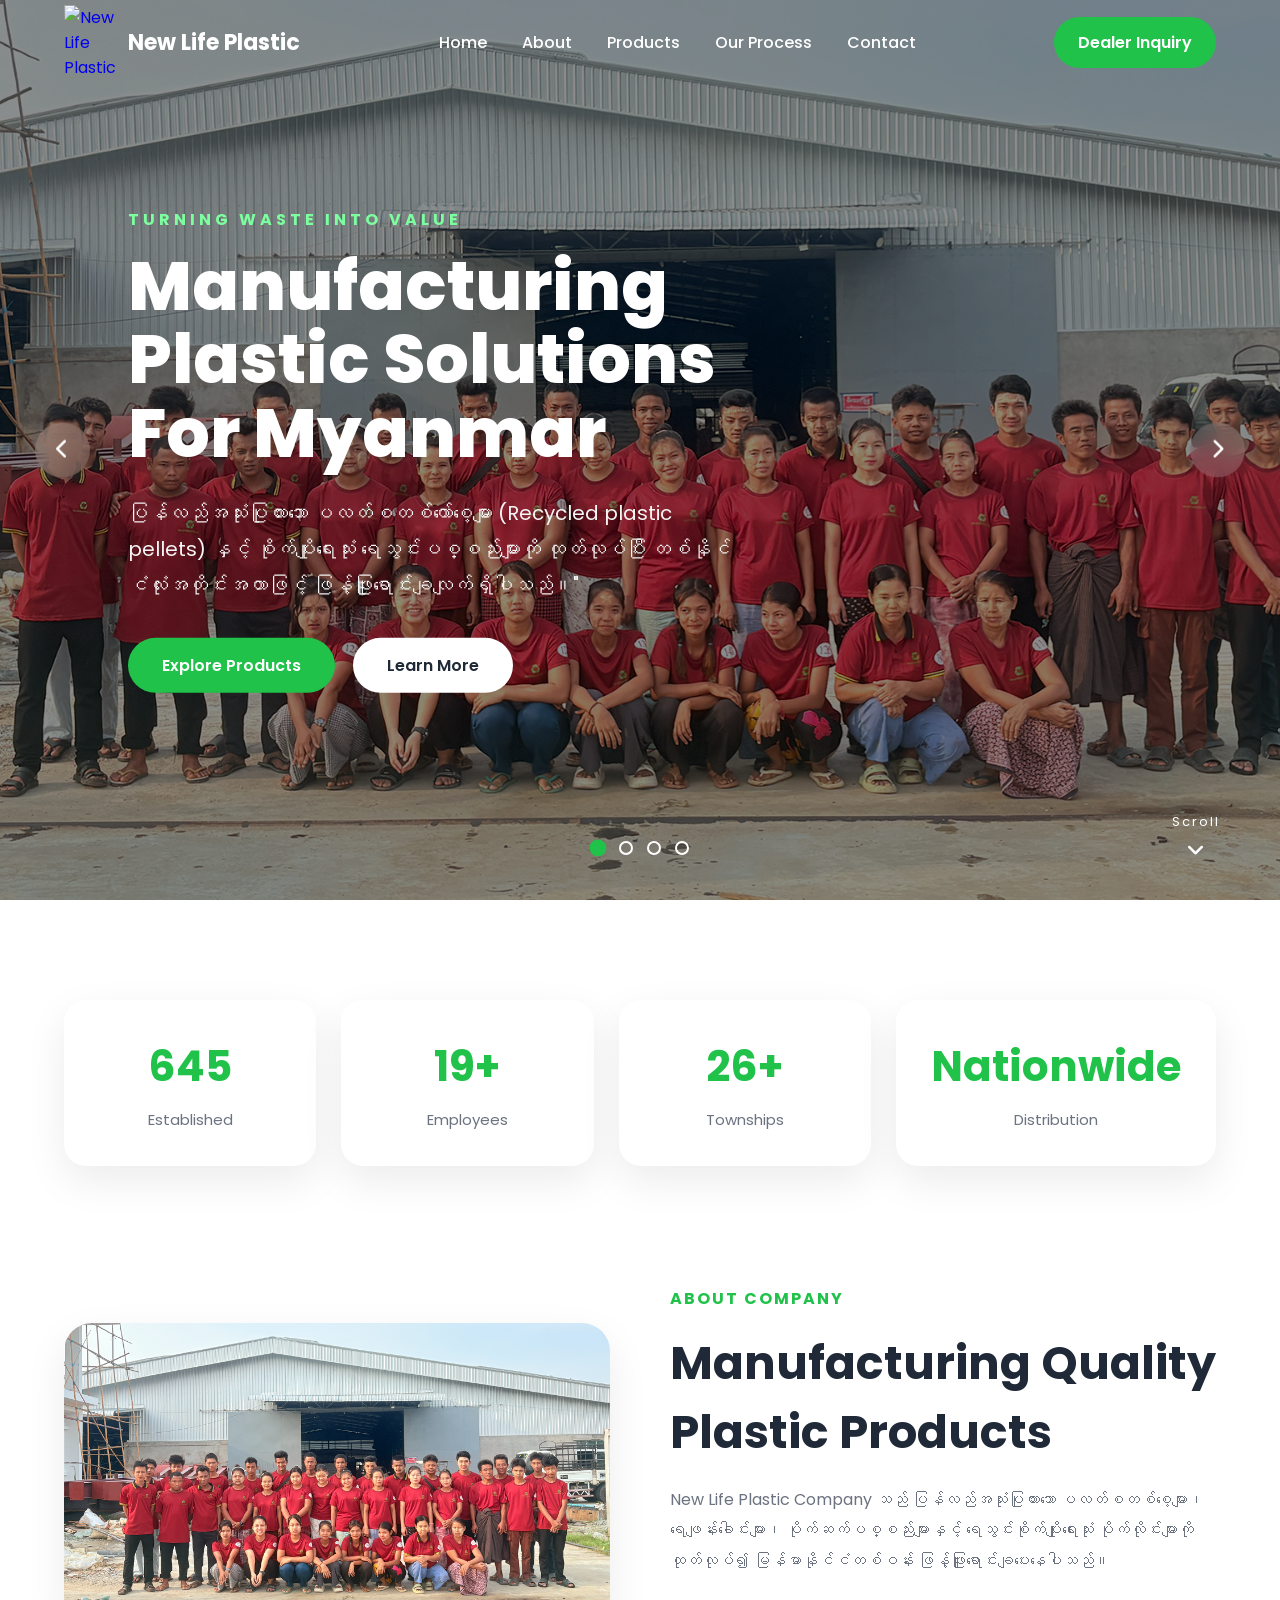
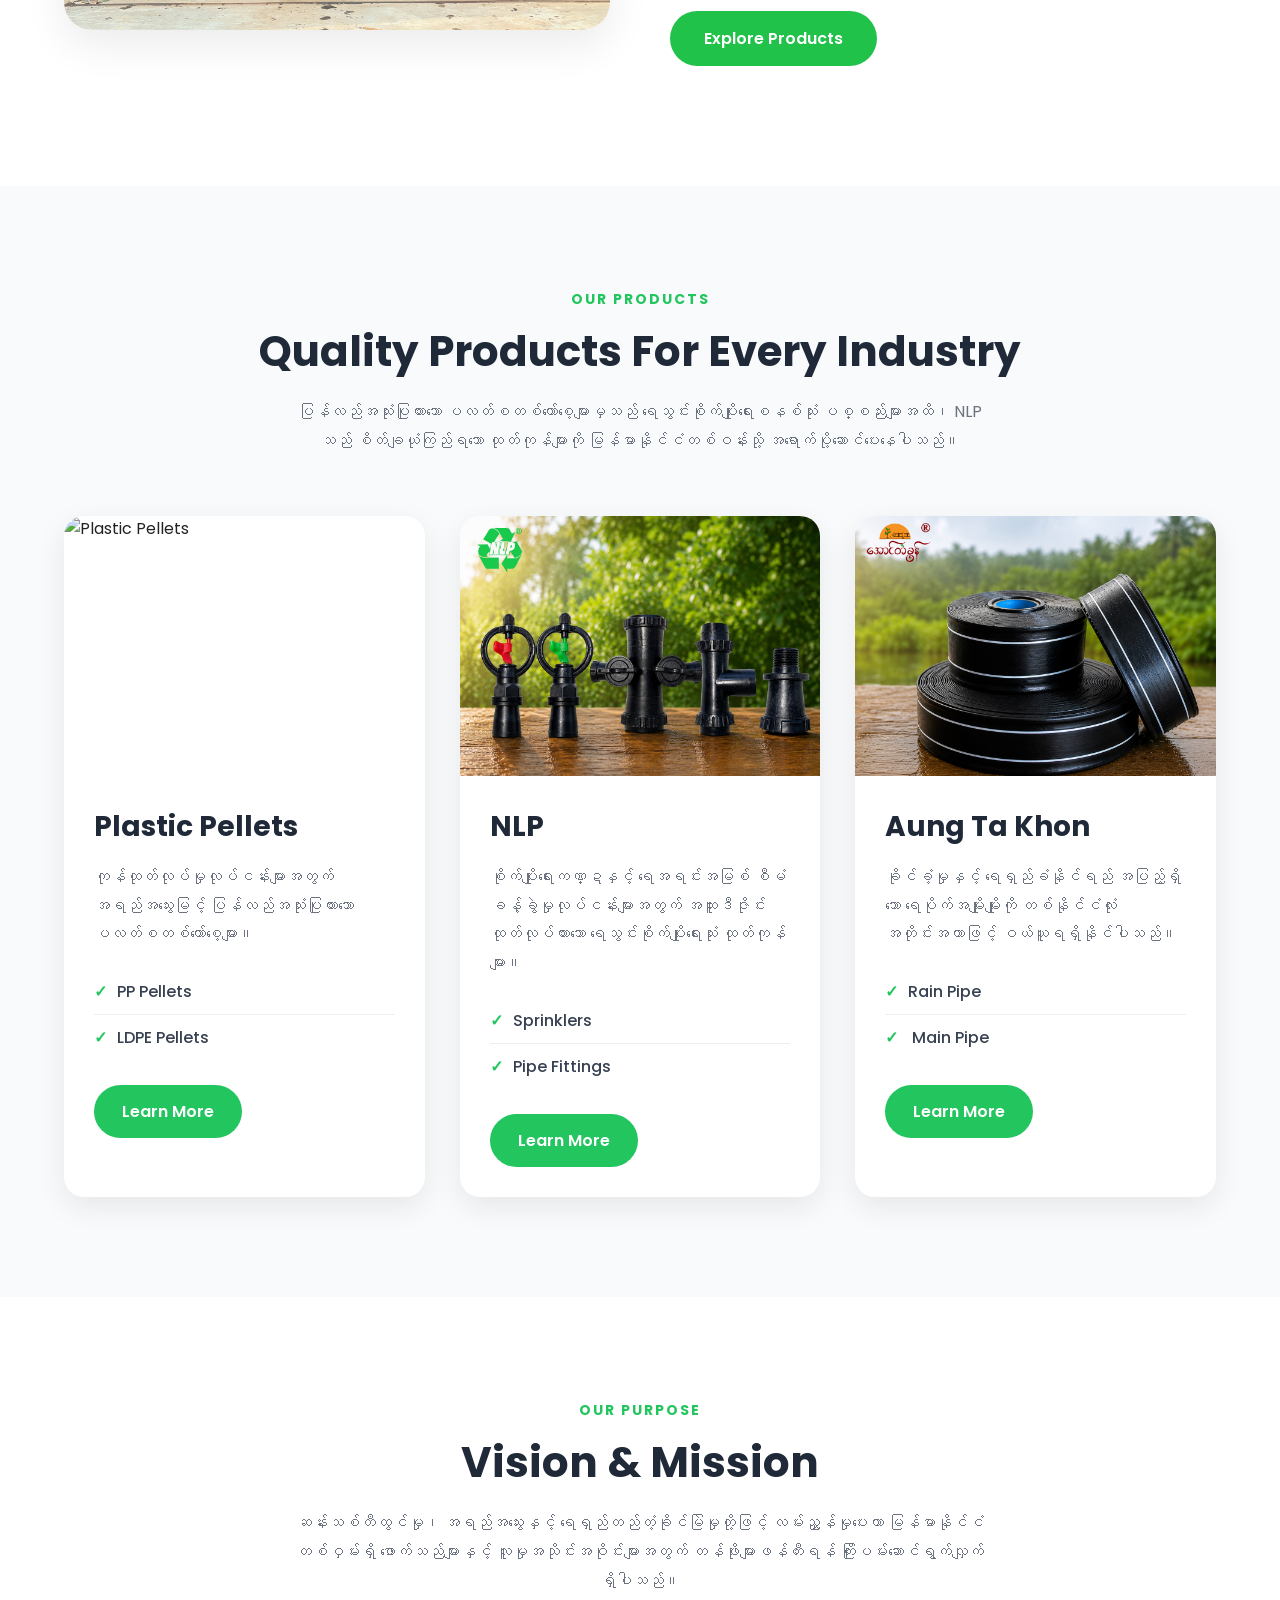
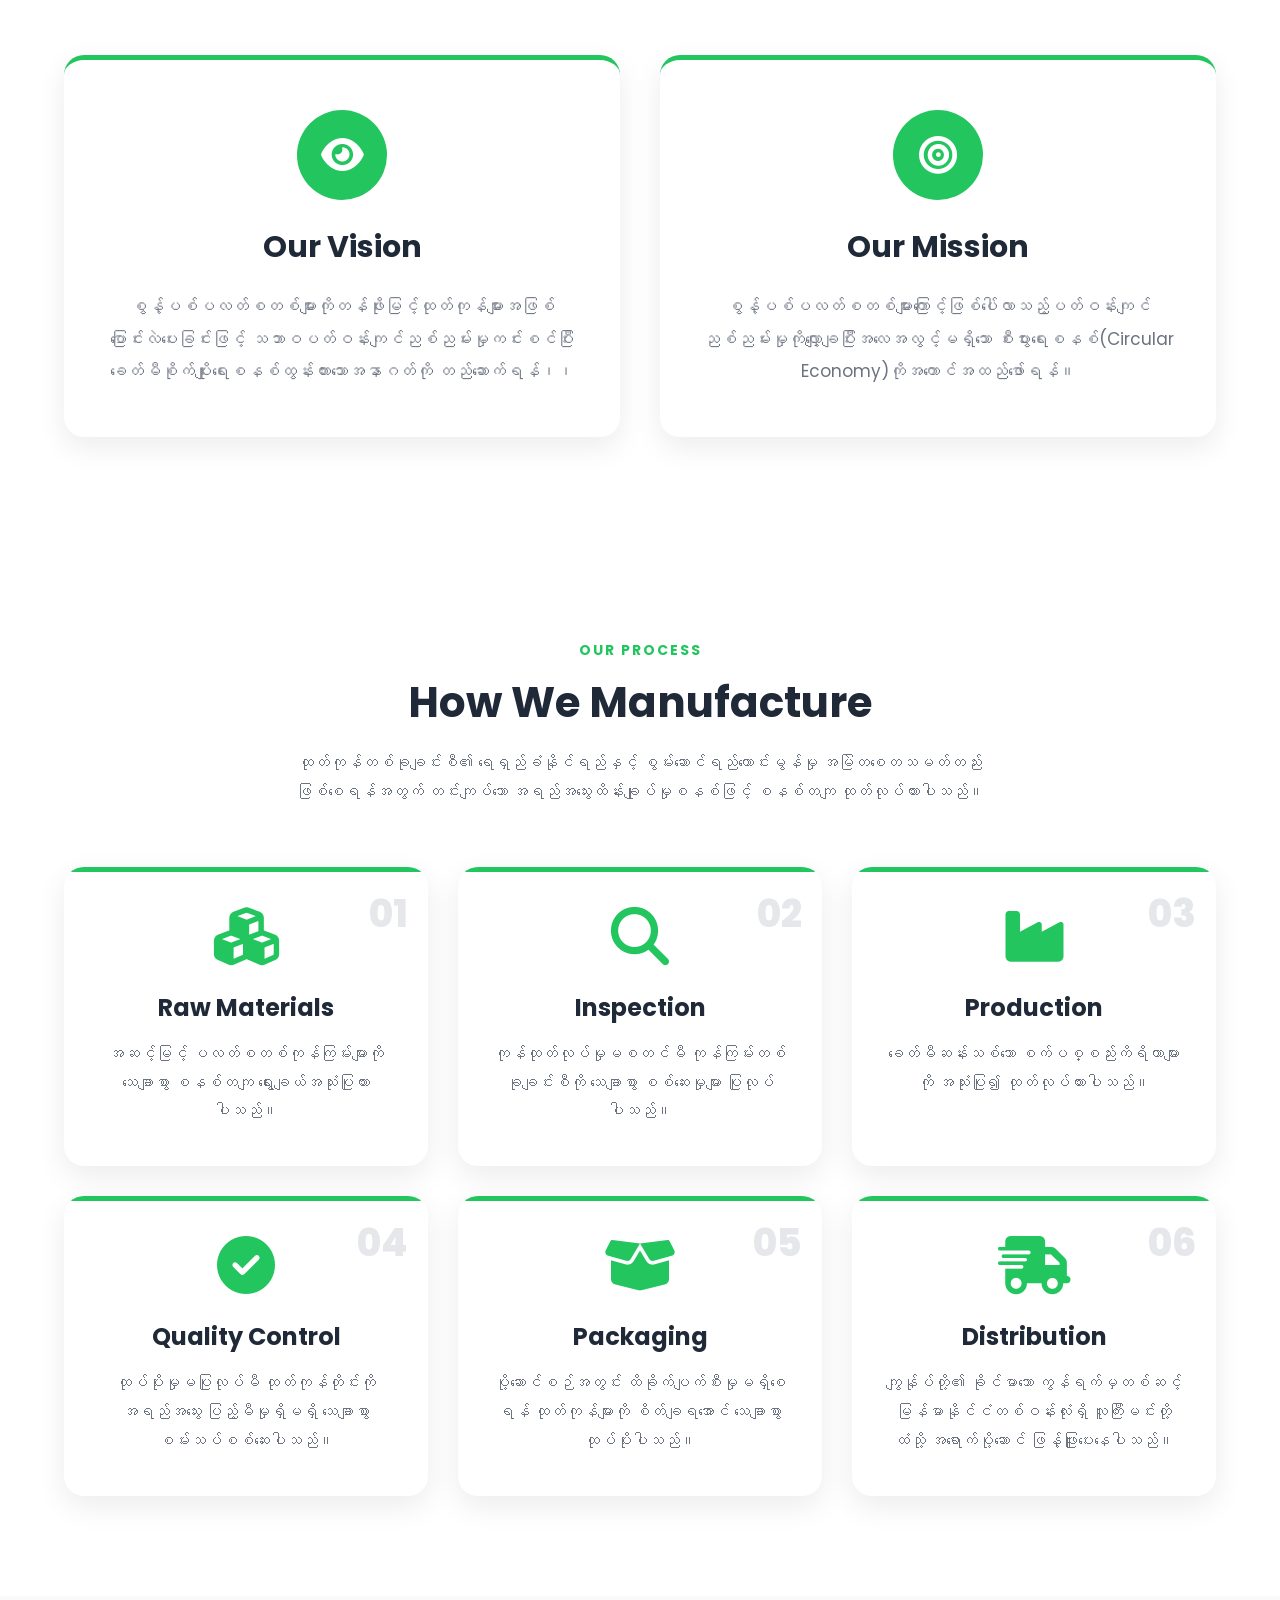
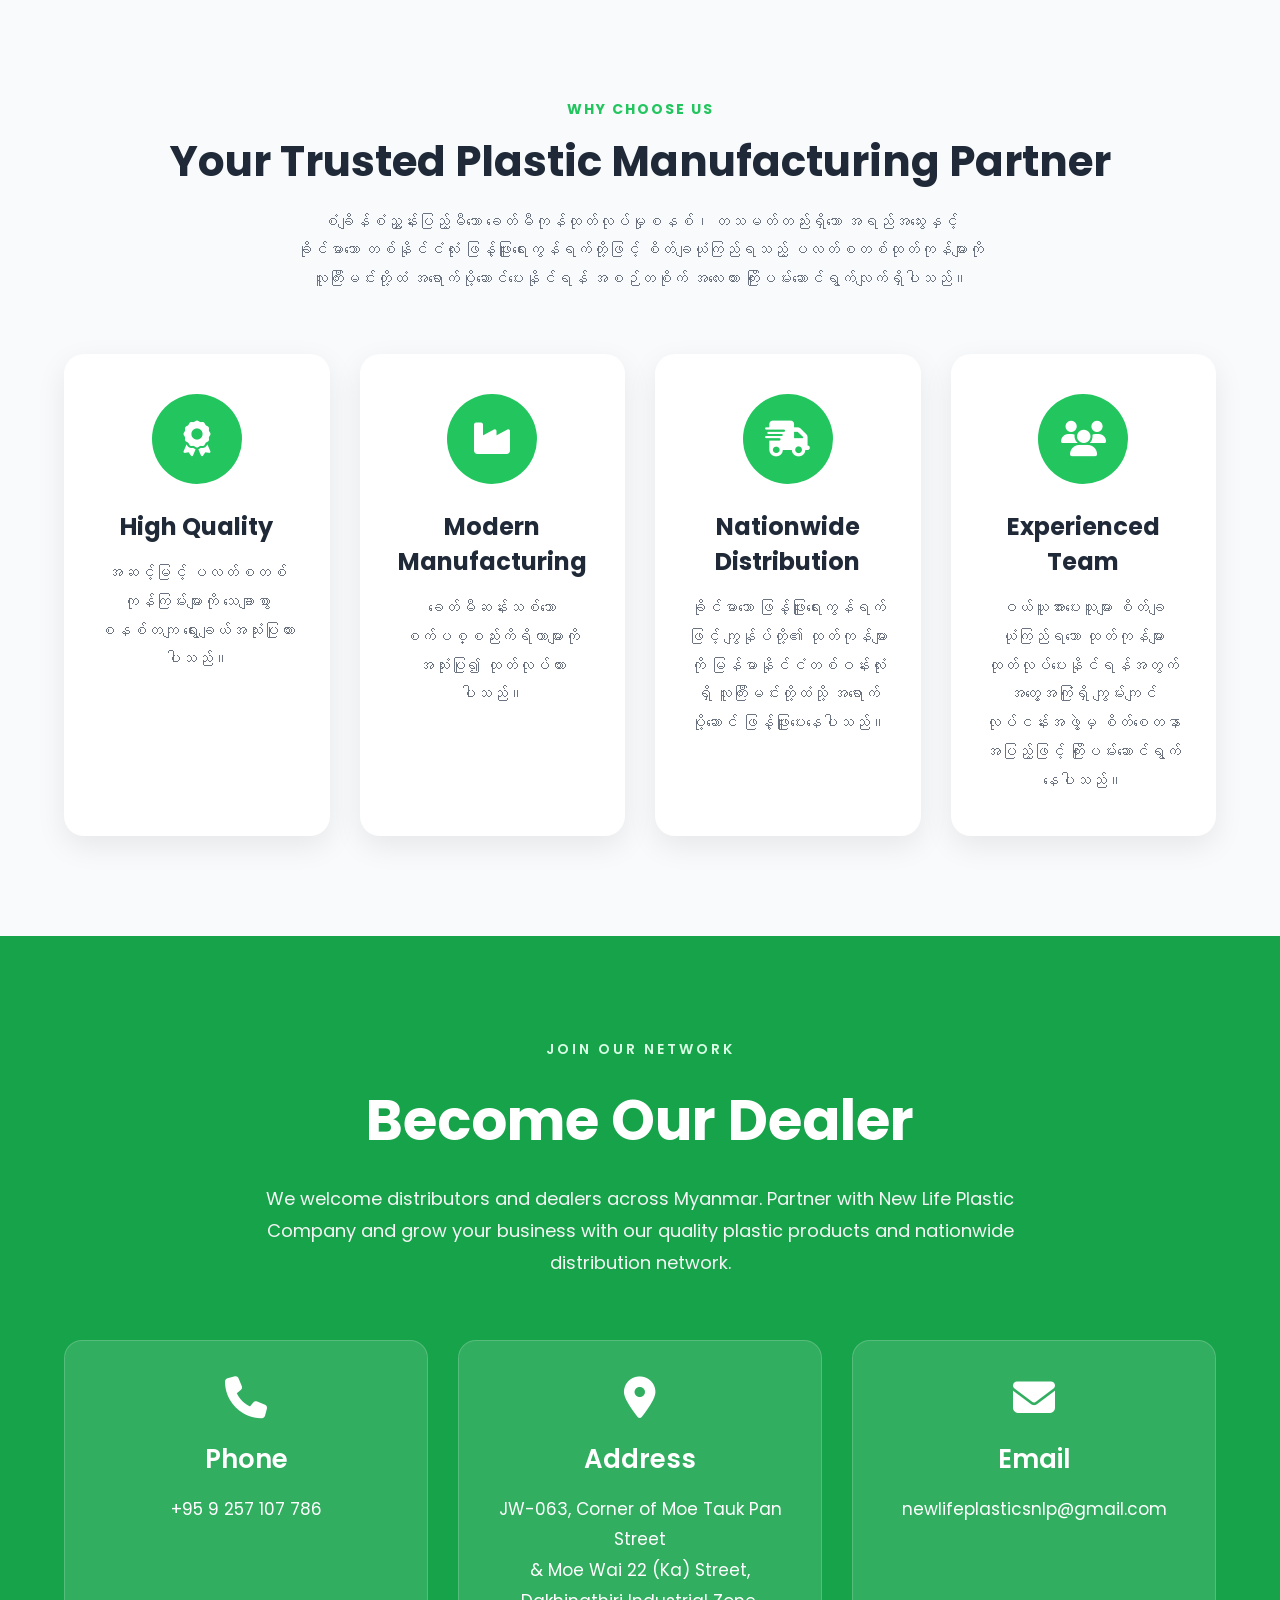
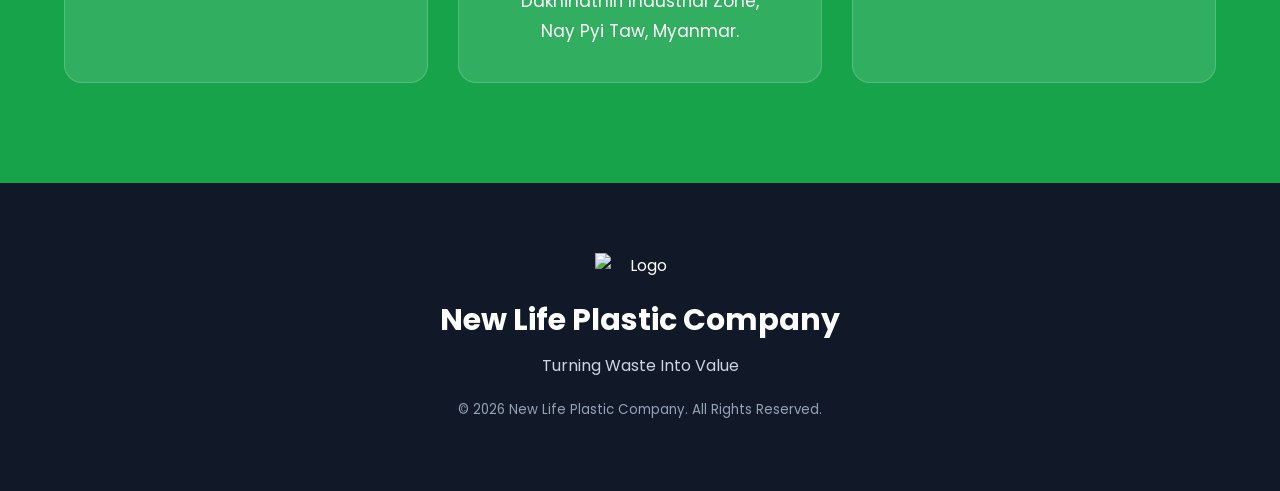
==== index.html @ 442e3b56 "Replace 'Company-Stats' link with 'Our Process'" ====
<!DOCTYPE html>
<html lang="en">
<head>

<meta charset="UTF-8">
<meta http-equiv="X-UA-Compatible" content="IE=edge">
<meta name="viewport" content="width=device-width, initial-scale=1.0">

<title>New Life Plastic Company</title>

<meta name="description"
content="New Life Plastic Company manufactures recycled plastic pellets, sprinklers, pipe fittings and irrigation pipes in Myanmar.">

<meta name="keywords"
content="Plastic Pellets, PP, LDPE, Myanmar Plastic Factory, Sprinkler, Pipe Fittings">

<meta name="author"
content="New Life Plastic Company">

<link rel="preconnect"
href="https://fonts.googleapis.com">

<link rel="preconnect"
href="https://fonts.gstatic.com"
crossorigin>

<link href="https://fonts.googleapis.com/css2?family=Poppins:wght@300;400;500;600;700;800&display=swap"
rel="stylesheet">

<link rel="stylesheet"
href="https://cdnjs.cloudflare.com/ajax/libs/font-awesome/6.7.2/css/all.min.css">

<link rel="stylesheet"
href="style.css">

</head>

<body>

<!--======================
HEADER
=======================-->

<header id="header">

<div class="container">

<nav class="navbar">

<a href="#" class="logo">

<img src="NLP Logo.png" alt="New Life Plastic">

<span>
New Life Plastic
</span>

</a>

<ul class="nav-menu">

<li><a href="#home">Home</a></li>

<li><a href="#about">About</a></li>

<li><a href="#products">Products</a></li>

<li><a href="#process">Our Process</a></li>

<li><a href="#contact">Contact</a></li>

</ul>

<a href="#contact" class="nav-btn">

Dealer Inquiry

</a>

<div id="menu-toggle">

<i class="fa-solid fa-bars"></i>

</div>

</nav>

</div>

</header>

<!--======================
HERO
=======================-->

<section class="hero" id="home">

<div class="slider">

<!--======================
Slide 1
=======================-->

<div class="slide active">

<img
src="factory.png"
alt="Factory">

<div class="overlay"></div>

<div class="hero-content">

<h5>
TURNING WASTE INTO VALUE
</h5>

<h1>

Manufacturing

Plastic Solutions

For Myanmar

</h1>

<p>

ပြန်လည်အသုံးပြုထားသော ပလတ်စတစ်ကော်စေ့များ (Recycled plastic pellets) နှင့် စိုက်ပျိုးရေးသုံး ရေသွင်းပစ္စည်းများကို ထုတ်လုပ်ပြီး တစ်နိုင်ငံလုံးအတိုင်းအတာဖြင့် ဖြန့်ဖြူးရောင်းချလျက်ရှိပါသည်။"

</p>

<div class="hero-buttons">

<a href="#products"
class="btn btn-green">

Explore Products

</a>

<a href="#about"
class="btn btn-white">

Learn More

</a>

</div>

</div>

</div>

<!--======================
Slide 2
=======================-->

<div class="slide">

<img
src="pellets.png"
alt="Plastic Pellets">

<div class="overlay"></div>

<div class="hero-content">

<h5>

RECYCLED RAW MATERIALS

</h5>

<h1>

Plastic Pellets

PP

LDPE

HDPE

</h1>

<p>

အရေအသွေးမြင့် ပြန်လည်သန့်စင်ထားသောကုန်ကြမ်းများအား အသုံးပြုထားပါသည်။

</p>

<div class="hero-buttons">

<a href="#products"
class="btn btn-green">

View Products

</a>

</div>

</div>

</div>

          <!--======================
        Slide 3
        =======================-->

        <div class="slide">

            <img
                src="pipe fitting.png"
                alt="NLP Brand">

            <div class="overlay"></div>

            <div class="hero-content">

                <h5>NLP BRAND</h5>

                <h1>
                    Sprinklers
                   
                    Pipe Fittings
                </h1>

                <p>
                    အရည်အသွေးကောင်းမွန်သော စိုက်ပျိုးရေးသုံးပစ္စည်းများအား နိုင်ငံတစ်ဝန်းသို့  ဖြန့်ချီပေးလျှက်ရှိပါသည်။
                </p>

                <div class="hero-buttons">

                    <a href="#products"
                        class="btn btn-green">

                        View Products

                    </a>

                </div>

            </div>

        </div>

        <!--======================
        Slide 4
        =======================-->

        <div class="slide">

            <img
                src="pipe.png"
                alt="Aung Ta Khon">

            <div class="overlay"></div>

            <div class="hero-content">

                <h5>AUNG TA KHON</h5>

                <h1>

                    Rain Pipe
                    Main Pipe

                </h1>

                <p>

           စိုက်ပျိုးရေးအတွက်လိုအပ်သော ခေတ်မှီရေသွင်းစနစ်အား တောင်သူများထံသို့ အရည်အသွေးပြည့်၊စျေးနှုန်းချိုသာစွာရောက်ရှိနိုင်ရန်ရည်ရွယ်ပါသည်။
                </p>

                <div class="hero-buttons">

                    <a href="#products"
                        class="btn btn-green">

                        View Products

                    </a>

                </div>

            </div>

        </div>

    </div>

    <!-- Slider Controls -->

    <button class="prev">

        <i class="fa-solid fa-chevron-left"></i>

    </button>

    <button class="next">

        <i class="fa-solid fa-chevron-right"></i>

    </button>

    <!-- Dots -->

    <div class="dots">

        <span class="dot active"></span>

        <span class="dot"></span>

        <span class="dot"></span>

        <span class="dot"></span>

    </div>

    <!-- Scroll Down -->

    <div class="scroll-down">

        <span>Scroll</span>

        <i class="fa-solid fa-angle-down"></i>

    </div>

</section>

<!--======================
Company Statistics
=======================-->

<section class="company-stats" id="company-stats">

    <div class="container">

        <div class="stat-box">
            <h2>
                <span class="counter" data-target="2016">0</span>
            </h2>
            <p>Established</p>
        </div>

        <div class="stat-box">
            <h2>
                <span class="counter" data-target="60">0</span>+
            </h2>
            <p>Employees</p>
        </div>

        <div class="stat-box">
            <h2>
                <span class="counter" data-target="84">0</span>+
            </h2>
            <p>Townships</p>
        </div>

        <div class="stat-box">
            <h2>Nationwide</h2>
            <p>Distribution</p>
        </div>

    </div>

</section>
<!--======================
About Preview
=======================-->

<section class="about-preview" id="about">

    <div class="container about-grid">

        <div class="about-image">

            <img
                src="factory.png"
                alt="Factory">

        </div>

        <div class="about-text">

            <span class="section-tag">

                ABOUT COMPANY

            </span>

            <h2>

                Manufacturing Quality
                Plastic Products

            </h2>

            <p>

                New Life Plastic Company သည် ပြန်လည်အသုံးပြုထားသော ပလတ်စတစ်စေ့များ၊ ရေဖျန်းခေါင်းများ၊ ပိုက်ဆက်ပစ္စည်းများနှင့် ရေသွင်းစိုက်ပျိုးရေးသုံး ပိုက်လိုင်းများကို ထုတ်လုပ်၍ မြန်မာနိုင်ငံတစ်ဝန်း ဖြန့်ဖြူးရောင်းချပေးနေပါသည်။

            </p>

            <a href="#products"
                class="btn btn-green">

                Explore Products

            </a>

        </div>

    </div>

</section>

<!-- =========================
     PRODUCTS SECTION
========================== -->

<section class="products" id="products">

    <div class="container">

        <div class="section-title">

            <span>OUR PRODUCTS</span>

            <h2>Quality Products For Every Industry</h2>

            <p>
                ပြန်လည်အသုံးပြုထားသော ပလတ်စတစ်ကော်စေ့များမှသည် ရေသွင်းစိုက်ပျိုးရေးစနစ်သုံး ပစ္စည်းများအထိ၊ NLP သည် စိတ်ချယုံကြည်ရသော ထုတ်ကုန်များကို မြန်မာနိုင်ငံတစ်ဝန်းသို့ အရောက်ပို့ဆောင်ပေးနေပါသည်။
            </p>

        </div>

        <div class="products-grid">

            <!-- Plastic Pellets -->

            <div class="product-card">

                <div class="product-image">

                    <img src="pellets.png" alt="Plastic Pellets">

                </div>

                <div class="product-content">

                    <h3>Plastic Pellets</h3>

                    <p>
                        ကုန်ထုတ်လုပ်မှုလုပ်ငန်းများအတွက် အရည်အသွေးမြင့် ပြန်လည်အသုံးပြုထားသော ပလတ်စတစ်ကော်စေ့များ။
                    </p>

                    <ul>

                        <li>PP Pellets</li>
                        <li>LDPE Pellets</li>

                    </ul>

                    <a href="#" class="product-btn">
                        Learn More
                    </a>

                </div>

            </div>

            <!-- NLP -->

            <div class="product-card">

                <div class="product-image">

                    <img src="NLP Products.jpg" alt="NLP Products">

                </div>

                <div class="product-content">

                    <h3>NLP</h3>

                    <p>
                        စိုက်ပျိုးရေးကဏ္ဍနှင့် ရေအရင်းအမြစ် စီမံခန့်ခွဲမှုလုပ်ငန်းများအတွက် အထူးဒီဇိုင်းထုတ်လုပ်ထားသော ရေသွင်းစိုက်ပျိုးရေးသုံး ထုတ်ကုန်များ။
                    </p>

                    <ul>

                        <li>Sprinklers</li>
                        <li>Pipe Fittings</li>

                    </ul>

                    <a href="#" class="product-btn">
                        Learn More
                    </a>

                </div>

            </div>

            <!-- Aung Ta Khon -->

            <div class="product-card">

                <div class="product-image">

                    <img src="ATK Products.png"
                        alt="Aung Ta Khon">

                </div>

                <div class="product-content">

                    <h3>Aung Ta Khon</h3>

                    <p>
                       ခိုင်ခံ့မှုနှင့် ရေရှည်ခံနိုင်ရည် အပြည့်ရှိသော ရေပိုက်အမျိုးမျိုးကို တစ်နိုင်ငံလုံးအတိုင်းအတာဖြင့် ဝယ်ယူရရှိနိုင်ပါသည်။
                    </p>

                    <ul>

                        <li>Rain Pipe</li>
                        <li> Main Pipe</li>

                    </ul>

                    <a href="#" class="product-btn">
                        Learn More
                    </a>

                </div>

            </div>

        </div>

    </div>

</section>

<!-- =====================================
     VISION & MISSION
====================================== -->

<section class="vision-mission" id="vision">

    <div class="container">

        <div class="section-title">

            <span>OUR PURPOSE</span>

            <h2>Vision & Mission</h2>

            <p>
ဆန်းသစ်တီထွင်မှု၊ အရည်အသွေးနှင့် ရေရှည်တည်တံ့ခိုင်မြဲမှုတို့ဖြင့် လမ်းညွှန်မှုပေးကာ မြန်မာနိုင်ငံတစ်ဝှမ်းရှိ ဖောက်သည်များနှင့် လူမှုအသိုင်းအဝိုင်းများအတွက် တန်ဖိုးများဖန်တီးရန် ကြိုးပမ်းဆောင်ရွက်လျှက်ရှိပါသည်။
            </p>

        </div>

        <div class="vm-grid">

            <!-- Vision -->

            <div class="vm-card">

                <div class="vm-icon">
                    <i class="fa-solid fa-eye"></i>
                </div>

                <h3>Our Vision</h3>

                <p>
                    စွန့်ပစ်ပလတ်စတစ်များကိုတန်ဖိုးမြင့်ထုတ်ကုန်များအဖြစ် ပြောင်းလဲပေးခြင်းဖြင့် သဘာဝပတ်ဝန်းကျင်ညစ်ညမ်းမှုကင်းစင်ပြီး ခေတ်မီစိုက်ပျိုးရေးစနစ်ထွန်းကားသောအနာဂတ်ကို တည်ဆောက်ရန်၊၊
                </p>

            </div>

            <!-- Mission -->

            <div class="vm-card">

                <div class="vm-icon">
                    <i class="fa-solid fa-bullseye"></i>
                </div>

                <h3>Our Mission</h3>

                <p>
                    စွန့်ပစ်ပလတ်စတစ်များကြောင့်ဖြစ်ပေါ်လာသည့်ပတ်ဝန်းကျင်
ညစ်ညမ်းမှုကိုလျှော့ချပြီးအလေအလွင့်မရှိသော စီးပွားရေးစနစ်(Circular
Economy)ကိုအကောင်အထည်ဖော်ရန်။
                </p>

            </div>

        </div>

    </div>

</section>
          
          <!--=========================
MANUFACTURING PROCESS
==========================-->

<section class="process" id="process">

    <div class="container">

        <div class="section-title">

            <span>OUR PROCESS</span>

            <h2>How We Manufacture</h2>

            <p>
                ထုတ်ကုန်တစ်ခုချင်းစီ၏ ရေရှည်ခံနိုင်ရည်နှင့် စွမ်းဆောင်ရည်ကောင်းမွန်မှု အမြဲတစေတသမတ်တည်းဖြစ်စေရန်အတွက် တင်းကျပ်သော အရည်အသွေးထိန်းချုပ်မှုစနစ်ဖြင့် စနစ်တကျ ထုတ်လုပ်ထားပါသည်။
            </p>

        </div>

        <div class="process-grid">

            <div class="process-card">

                <div class="number">01</div>

                <i class="fa-solid fa-cubes"></i>

                <h3>Raw Materials</h3>

                <p>
                    အဆင့်မြင့် ပလတ်စတစ်ကုန်ကြမ်းများကို သေချာစွာ စနစ်တကျ ရွေးချယ်အသုံးပြုထားပါသည်။
                </p>

            </div>

            <div class="process-card">

                <div class="number">02</div>

                <i class="fa-solid fa-magnifying-glass"></i>

                <h3>Inspection</h3>

                <p>
                   ကုန်ထုတ်လုပ်မှုမစတင်မီ ကုန်ကြမ်းတစ်ခုချင်းစီကို သေချာစွာ စစ်ဆေးမှုများ ပြုလုပ်ပါသည်။
                </p>

            </div>

            <div class="process-card">

                <div class="number">03</div>

                <i class="fa-solid fa-industry"></i>

                <h3>Production</h3>

                <p>
                    ခေတ်မီဆန်းသစ်သော စက်ပစ္စည်းကိရိယာများကို အသုံးပြု၍ ထုတ်လုပ်ထားပါသည်။
                </p>

            </div>

            <div class="process-card">

                <div class="number">04</div>

                <i class="fa-solid fa-circle-check"></i>

                <h3>Quality Control</h3>

                <p>
                   ထုပ်ပိုးမှုမပြုလုပ်မီ ထုတ်ကုန်တိုင်းကို အရည်အသွေး ပြည့်မီမှုရှိမရှိ သေချာစွာ စမ်းသပ်စစ်ဆေးပါသည်။
                </p>

            </div>

            <div class="process-card">

                <div class="number">05</div>

                <i class="fa-solid fa-box-open"></i>

                <h3>Packaging</h3>

                <p>
                    ပို့ဆောင်စဉ်အတွင်း ထိခိုက်ပျက်စီးမှုမရှိစေရန် ထုတ်ကုန်များကို စိတ်ချရအောင် သေချာစွာ ထုပ်ပိုးပါသည်။
                </p>

            </div>

            <div class="process-card">

                <div class="number">06</div>

                <i class="fa-solid fa-truck-fast"></i>

                <h3>Distribution</h3>

                <p>
                    ကျွန်ုပ်တို့၏ ခိုင်မာသော ကွန်ရက်မှတစ်ဆင့် မြန်မာနိုင်ငံတစ်ဝန်းလုံးရှိ လူကြီးမင်းတို့ထံသို့ အရောက်ပို့ဆောင် ဖြန့်ဖြူးပေးနေပါသည်။
                </p>

            </div>

        </div>

    </div>

</section>

<!-- =========================
     WHY CHOOSE US
========================== -->

<section class="why-choose" id="why">

    <div class="container">

        <div class="section-title">

            <span>WHY CHOOSE US</span>

            <h2>Your Trusted Plastic Manufacturing Partner</h2>

            <p>
                စံချိန်စံညွှန်းပြည့်မီသော ခေတ်မီကုန်ထုတ်လုပ်မှုစနစ်၊ တသမတ်တည်းရှိသော အရည်အသွေးနှင့် ခိုင်မာသော တစ်နိုင်ငံလုံး ဖြန့်ဖြူးရေးကွန်ရက်တို့ဖြင့် စိတ်ချယုံကြည်ရသည့် ပလတ်စတစ်ထုတ်ကုန်များကို လူကြီးမင်းတို့ထံ အရောက်ပို့ဆောင်ပေးနိုင်ရန် အစဉ်တစိုက် အလေးထား ကြိုးပမ်းဆောင်ရွက်လျက်ရှိပါသည်။
            </p>

        </div>

        <div class="why-grid">

            <!-- Card 1 -->

            <div class="why-card">

                <div class="why-icon">
                    <i class="fa-solid fa-award"></i>
                </div>

                <h3>High Quality</h3>

                <p>
                    အဆင့်မြင့် ပလတ်စတစ်ကုန်ကြမ်းများကို သေချာစွာ စနစ်တကျ ရွေးချယ်အသုံးပြုထားပါသည်။
                </p>

            </div>

            <!-- Card 2 -->

            <div class="why-card">

                <div class="why-icon">
                    <i class="fa-solid fa-industry"></i>
                </div>

                <h3>Modern Manufacturing</h3>

                <p>
                    ခေတ်မီဆန်းသစ်သော စက်ပစ္စည်းကိရိယာများကို အသုံးပြု၍ ထုတ်လုပ်ထားပါသည်။
                </p>

            </div>

            <!-- Card 3 -->

            <div class="why-card">

                <div class="why-icon">
                    <i class="fa-solid fa-truck-fast"></i>
                </div>

                <h3>Nationwide Distribution</h3>

                <p>
                    ခိုင်မာသော ဖြန့်ဖြူးရေးကွန်ရက်ဖြင့် ကျွန်ုပ်တို့၏ ထုတ်ကုန်များကို မြန်မာနိုင်ငံတစ်ဝန်းလုံးရှိ လူကြီးမင်းတို့ထံသို့ အရောက်ပို့ဆောင် ဖြန့်ဖြူးပေးနေပါသည်။
                </p>

            </div>

            <!-- Card 4 -->

            <div class="why-card">

                <div class="why-icon">
                    <i class="fa-solid fa-users"></i>
                </div>

                <h3>Experienced Team</h3>

                <p>
                    ဝယ်ယူအားပေးသူများ စိတ်ချယုံကြည်ရသော ထုတ်ကုန်များ ထုတ်လုပ်ပေးနိုင်ရန်အတွက် အတွေ့အကြုံရှိ ကျွမ်းကျင်လုပ်ငန်းအဖွဲ့မှ စိတ်စေတနာအပြည့်ဖြင့် ကြိုးပမ်းဆောင်ရွက်နေပါသည်။
                </p>

            </div>

        </div>

    </div>

</section>

<!--=====================================
BECOME OUR DEALER
======================================-->

<section class="dealer" id="contact">

    <div class="container">

        <div class="dealer-header">

            <span>JOIN OUR NETWORK</span>

            <h2>Become Our Dealer</h2>

            <p>
                We welcome distributors and dealers across Myanmar.
                Partner with New Life Plastic Company and grow your
                business with our quality plastic products and
                nationwide distribution network.
            </p>

        </div>

        <div class="dealer-contact">

            <div class="contact-box">

                <i class="fa-solid fa-phone"></i>

                <div>

                    <h4>Phone</h4>

                    <p>+95 9 257 107 786</p>

                </div>

            </div>

            <div class="contact-box">

                <i class="fa-solid fa-location-dot"></i>

                <div>

                    <h4>Address</h4>

                    <p>
                        JW-063, Corner of Moe Tauk Pan Street<br>
                        & Moe Wai 22 (Ka) Street,<br>
                        Dakhinathiri Industrial Zone,<br>
                        Nay Pyi Taw, Myanmar.
                    </p>

                </div>

            </div>

            <div class="contact-box">

                <i class="fa-solid fa-envelope"></i>

                <div>

                    <h4>Email</h4>

                    <p>

                        <a href="mailto:newlifeplasticsnlp@gmail.com">

                            newlifeplasticsnlp@gmail.com

                        </a>

                    </p>

                </div>

            </div>

        </div>

    </div>

</section>
<!--======================
Footer Preview
=======================-->

<footer>
    <div class="container">

        <img
            src="NLP Logo.png"
            class="footer-logo"
            alt="Logo">

        <h3>

            New Life Plastic Company

        </h3>

        <p>

            Turning Waste Into Value

        </p>

        <small>

            © 2026 New Life Plastic Company.
            All Rights Reserved.

        </small>

    </div>

</footer>

<script src="script.js"></script>

</body>
</html>
---- style.css ----
/*====================================================

New Life Plastic Company
Corporate Website

====================================================*/

@import url('https://fonts.googleapis.com/css2?family=Poppins:wght@300;400;500;600;700;800&display=swap');

/*====================================================

RESET

====================================================*/

*{
    margin:0;
    padding:0;
    box-sizing:border-box;
}

html{
    scroll-behavior:smooth;
}

body{

    font-family:'Poppins',sans-serif;

    background:#ffffff;

    color:#222;

    overflow-x:hidden;

}

img{

    width:100%;

    display:block;

}

a{

    text-decoration:none;

}

ul{

    list-style:none;

}

.container{

    width:90%;

    max-width:1200px;

    margin:auto;

}

/*====================================================

COLOR VARIABLES

====================================================*/

:root{

    --green:#20C24A;

    --green-dark:#16963a;

    --white:#ffffff;

    --black:#1f2937;

    --gray:#6b7280;

    --light:#f8fafc;

    --shadow:0 15px 40px rgba(0,0,0,.08);

}

/*====================================================

HEADER

====================================================*/

#header{

    position:fixed;

    top:0;

    left:0;

    width:100%;

    z-index:999;

    transition:.4s;

}

#header.active{

    background:rgba(255,255,255,.92);

    backdrop-filter:blur(16px);

    box-shadow:0 5px 30px rgba(0,0,0,.08);

}

/*====================================================

NAVBAR

====================================================*/

.navbar{

    height:85px;

    display:flex;

    align-items:center;

    justify-content:space-between;

}

.logo{

    display:flex;

    align-items:center;

    gap:12px;

}

.logo img{

    width:52px;

}

.logo span{

    font-size:22px;

    font-weight:700;

    color:white;

}

#header.active .logo span{

    color:var(--green);

}

.nav-menu{

    display:flex;

    gap:35px;

}

.nav-menu a{

    color:white;

    font-weight:500;

    transition:.3s;

}

#header.active .nav-menu a{

    color:var(--black);

}

.nav-menu a:hover{

    color:var(--green);

}

.nav-btn{

    background:var(--green);

    color:white;

    padding:13px 24px;

    border-radius:40px;

    font-weight:600;

    transition:.3s;

}

.nav-btn:hover{

    background:var(--green-dark);

}

#menu-toggle{

    display:none;

    color:white;

    font-size:28px;

    cursor:pointer;

}

#header.active #menu-toggle{

    color:var(--black);

}
/*=========================================
HERO
=========================================*/

.hero{
    position: relative;
    width: 100%;
    height: 100vh;
    overflow: hidden;
}

.slider{
    width:100%;
    height:100%;
    position:relative;
}

.slide{
    position:absolute;
    inset:0;
    opacity:0;
    transition:opacity .8s ease;
}

.slide.active{
    opacity:1;
    z-index:2;
}

.slide img{
    width:100%;
    height:100%;
    object-fit:cover;
    object-position:center center;
    display:block;
}

.overlay{
    position:absolute;
    inset:0;
    background:rgba(0,0,0,.45);
    z-index:1;
}
/*====================================================

HERO CONTENT

====================================================*/

.hero-content{
    position:absolute;
    top:50%;
    left:10%;
    transform:translateY(-50%);
    max-width:650px;
    color:#fff;
    z-index:10;
}

.hero-content h5{
    color:#7CFF9E;
    letter-spacing:4px;
    font-size:16px;
    margin-bottom:18px;
}

.hero-content h1{
    font-size:68px;
    line-height:1.08;
    margin-bottom:25px;
    font-weight:800;
}

.hero-content p{
    font-size:20px;
    line-height:1.8;
    max-width:620px;
    color:#f5f5f5;
}

/*====================================================

BUTTONS

====================================================*/

.hero-buttons{

    margin-top:35px;

    display:flex;

    gap:18px;

}

.btn{

    display:inline-block;

    padding:15px 34px;

    border-radius:50px;

    transition:.3s;

    font-weight:600;

}

.btn-green{

    background:var(--green);

    color:white;

}

.btn-green:hover{

    background:var(--green-dark);

    transform:translateY(-3px);

}

.btn-white{

    background:white;

    color:var(--black);

}

.btn-white:hover{

    transform:translateY(-3px);

}

/*=========================================
HERO SLIDER CONTROLS
=========================================*/

.prev,
.next{
    position:absolute;
    top:50%;
    transform:translateY(-50%);
    width:55px;
    height:55px;
    border:none;
    border-radius:50%;
    background:rgba(255,255,255,.18);
    backdrop-filter:blur(10px);
    color:#fff;
    font-size:20px;
    cursor:pointer;
    transition:.35s;
    z-index:20;
}

.prev:hover,
.next:hover{
    background:var(--green);
}

.prev{
    left:35px;
}

.next{
    right:35px;
}

/*=========================================
DOTS
=========================================*/

.dots{
    position:absolute;
    left:50%;
    bottom:45px;
    transform:translateX(-50%);
    display:flex;
    gap:14px;
    z-index:20;
}

.dot{
    width:14px;
    height:14px;
    border-radius:50%;
    border:2px solid white;
    cursor:pointer;
    transition:.3s;
}

.dot.active{
    background:var(--green);
    border-color:var(--green);
    transform:scale(1.2);
}

/*=========================================
SCROLL DOWN
=========================================*/

.scroll-down{

    position:absolute;

    bottom:40px;

    right:60px;

    color:white;

    display:flex;

    flex-direction:column;

    align-items:center;

    gap:8px;

    z-index:20;

    animation:float 2s infinite;

}

.scroll-down span{

    font-size:13px;

    letter-spacing:2px;

}

.scroll-down i{

    font-size:20px;

}

@keyframes float{

    0%{

        transform:translateY(0);

    }

    50%{

        transform:translateY(10px);

    }

    100%{

        transform:translateY(0);

    }

}

/*=========================================
COMPANY STATS
=========================================*/

.company-stats{

    background:white;

    margin-top:100px;

    position:relative;

    z-index:50;

}

.company-stats .container{

    display:grid;

    grid-template-columns:repeat(4,1fr);

    gap:25px;

}

.stat-box{

    background:white;

    border-radius:22px;

    padding:35px;

    text-align:center;

    box-shadow:var(--shadow);

    transition:.35s;

}

.stat-box:hover{

    transform:translateY(-8px);

}

.stat-box h2{

    font-size:42px;

    color:var(--green);

    margin-bottom:10px;

}

.stat-box p{

    color:var(--gray);

    font-size:15px;

}

/*=========================================
ABOUT
=========================================*/

.about-preview{

    padding:120px 0;

}

.about-grid{

    display:grid;

    grid-template-columns:1fr 1fr;

    gap:60px;

    align-items:center;

}

.about-image img{

    border-radius:28px;

    box-shadow:var(--shadow);

}

.section-tag{

    color:var(--green);

    font-weight:700;

    letter-spacing:2px;

}

.about-text h2{

    font-size:46px;

    margin:18px 0;

    color:var(--black);

}

.about-text p{

    color:var(--gray);

    line-height:1.9;

    margin-bottom:35px;

}

/*=========================================
FOOTER
=========================================*/

footer{

    background:#111827;

    color:white;

    text-align:center;

    padding:70px 20px;

}

.footer-logo{

    width:90px;

    margin:auto;

    margin-bottom:20px;

}

footer h3{

    font-size:30px;

    margin-bottom:10px;

}

footer p{

    color:#cbd5e1;

    margin-bottom:18px;

}

footer small{

    color:#94a3b8;

}

/*=========================================
RESPONSIVE
=========================================*/

@media(max-width:991px){

.hero-content h1{

    font-size:48px;

}

.about-grid{

    grid-template-columns:1fr;

}

.company-stats .container{

    grid-template-columns:repeat(2,1fr);

}

.nav-menu{

    display:none;

}

.nav-btn{

    display:none;

}

#menu-toggle{

    display:block;

}

}

@media(max-width:768px){

.hero-content{

    left:25px;

    right:25px;

}

.hero-content h1{

    font-size:38px;

}

.hero-content p{

    font-size:16px;

}

.hero-buttons{

    flex-direction:column;

}

.hero-buttons .btn{

    width:100%;

    text-align:center;

}

.company-stats .container{

    grid-template-columns:1fr;

}

.prev,
.next{

    display:none;

}

.scroll-down{

    display:none;

}

.about-text h2{

    font-size:34px;

}

}

@media(max-width:480px){

.logo span{

    display:none;

}

.hero-content h5{

    font-size:13px;

}

.hero-content h1{

    font-size:30px;

}

.about-preview{

    padding:80px 0;

}

.stat-box{

    padding:28px;

}

}

/*=========================================
PRODUCTS SECTION
=========================================*/

.products{
    padding:100px 0;
    background:#f8fafc;
}

.section-title{
    text-align:center;
    margin-bottom:60px;
}

.section-title span{
    display:inline-block;
    color:#22c55e;
    font-size:14px;
    font-weight:700;
    letter-spacing:2px;
    text-transform:uppercase;
    margin-bottom:10px;
}

.section-title h2{
    font-size:42px;
    color:#1f2937;
    margin-bottom:15px;
    font-weight:700;
}

.section-title p{
    max-width:700px;
    margin:auto;
    color:#6b7280;
    line-height:1.8;
}

.products-grid{
    display:grid;
    grid-template-columns:repeat(auto-fit,minmax(340px,1fr));
    gap:35px;
}

/*=========================================
PRODUCT CARD
=========================================*/

.product-card{
    background:#fff;
    border-radius:20px;
    overflow:hidden;
    box-shadow:0 10px 30px rgba(0,0,0,.08);
    transition:.4s ease;
}

.product-card:hover{
    transform:translateY(-12px);
    box-shadow:0 20px 45px rgba(0,0,0,.12);
}

/*=========================================
IMAGE
=========================================*/

.product-image{
    height:260px;
    overflow:hidden;
}

.product-image img{
    width:100%;
    height:100%;
    object-fit:cover;
    transition:.6s;
}

.product-card:hover .product-image img{
    transform:scale(1.08);
}

/*=========================================
CONTENT
=========================================*/

.product-content{
    padding:30px;
}

.product-content h3{
    font-size:28px;
    color:#1f2937;
    margin-bottom:15px;
}

.product-content p{
    color:#6b7280;
    line-height:1.8;
    margin-bottom:20px;
}

.product-content ul{
    margin-bottom:25px;
}

.product-content ul li{
    list-style:none;
    padding:10px 0;
    border-bottom:1px solid #eeeeee;
    color:#374151;
    font-weight:500;
}

.product-content ul li:last-child{
    border-bottom:none;
}

.product-content ul li::before{
    content:"✓";
    color:#22c55e;
    font-weight:bold;
    margin-right:10px;
}

/*=========================================
BUTTON
=========================================*/

.product-btn{
    display:inline-block;
    background:#22c55e;
    color:#fff;
    padding:14px 28px;
    border-radius:40px;
    font-weight:600;
    transition:.35s;
}

.product-btn:hover{
    background:#16963a;
    transform:translateY(-3px);
}

/*=========================================
RESPONSIVE
=========================================*/

@media(max-width:991px){

.section-title h2{
    font-size:34px;
}

.products-grid{
    grid-template-columns:repeat(2,1fr);
}

}

@media(max-width:768px){

.products{
    padding:80px 0;
}

.products-grid{
    grid-template-columns:1fr;
}

.product-image{
    height:220px;
}

.section-title h2{
    font-size:28px;
}

}

@media(max-width:480px){

.product-content{
    padding:22px;
}

.product-content h3{
    font-size:24px;
}

.section-title p{
    font-size:15px;
}

}

/*=========================================
VISION & MISSION
=========================================*/

.vision-mission{

    padding:100px 0;

    background:#ffffff;

}

.vm-grid{

    display:grid;

    grid-template-columns:repeat(2,1fr);

    gap:40px;

    margin-top:60px;

}

.vm-card{

    background:#fff;

    border-radius:20px;

    padding:50px 40px;

    text-align:center;

    box-shadow:0 10px 30px rgba(0,0,0,.08);

    transition:.4s;

    border-top:5px solid #22c55e;

}

.vm-card:hover{

    transform:translateY(-10px);

    box-shadow:0 20px 45px rgba(0,0,0,.12);

}

.vm-icon{

    width:90px;

    height:90px;

    margin:auto;

    margin-bottom:25px;

    background:#22c55e;

    border-radius:50%;

    display:flex;

    justify-content:center;

    align-items:center;

}

.vm-icon i{

    color:#fff;

    font-size:38px;

}

.vm-card h3{

    font-size:30px;

    margin-bottom:20px;

    color:#1f2937;

}

.vm-card p{

    color:#6b7280;

    line-height:1.9;

    font-size:17px;

}

/* Responsive */

@media(max-width:768px){

.vm-grid{

grid-template-columns:1fr;

}

.vm-card{

padding:40px 25px;

}

}

/*=========================================
MANUFACTURING PROCESS
=========================================*/

.process{

    padding:100px 0;

    background:#ffffff;

}

.process-grid{

    display:grid;

    grid-template-columns:repeat(3,1fr);

    gap:30px;

    margin-top:60px;

}

.process-card{

    position:relative;

    background:#fff;

    border-radius:20px;

    padding:40px 30px;

    text-align:center;

    box-shadow:0 10px 30px rgba(0,0,0,.08);

    transition:.4s;

    overflow:hidden;

}

.process-card:hover{

    transform:translateY(-12px);

    box-shadow:0 20px 45px rgba(0,0,0,.12);

}

.process-card::before{

    content:"";

    position:absolute;

    left:0;

    top:0;

    width:100%;

    height:5px;

    background:#22c55e;

}

.number{

    position:absolute;

    top:18px;

    right:20px;

    font-size:38px;

    font-weight:800;

    color:#e5e7eb;

}

.process-card i{

    font-size:58px;

    color:#22c55e;

    margin-bottom:25px;

}

.process-card h3{

    font-size:24px;

    color:#1f2937;

    margin-bottom:15px;

}

.process-card p{

    color:#6b7280;

    line-height:1.8;

}

/*=========================
Responsive
=========================*/

@media(max-width:991px){

.process-grid{

grid-template-columns:repeat(2,1fr);

}

}

@media(max-width:768px){

.process{

padding:80px 0;

}

.process-grid{

grid-template-columns:1fr;

}

}

/*=========================================
WHY CHOOSE US
=========================================*/

.why-choose{

    padding:100px 0;

    background:#f8fafc;

}

.why-grid{

    display:grid;

    grid-template-columns:repeat(4,1fr);

    gap:30px;

    margin-top:60px;

}

.why-card{

    background:#fff;

    border-radius:20px;

    padding:40px 30px;

    text-align:center;

    transition:.4s;

    box-shadow:0 10px 30px rgba(0,0,0,.08);

}

.why-card:hover{

    transform:translateY(-10px);

    box-shadow:0 20px 40px rgba(0,0,0,.12);

}

.why-icon{

    width:90px;

    height:90px;

    margin:auto;

    margin-bottom:25px;

    background:#22c55e;

    border-radius:50%;

    display:flex;

    align-items:center;

    justify-content:center;

    transition:.4s;

}

.why-card:hover .why-icon{

    transform:rotateY(180deg);

}

.why-icon i{

    font-size:36px;

    color:#fff;

}

.why-card h3{

    font-size:24px;

    color:#1f2937;

    margin-bottom:15px;

}

.why-card p{

    color:#6b7280;

    line-height:1.8;

}

/* Responsive */

@media(max-width:991px){

.why-grid{

grid-template-columns:repeat(2,1fr);

}

}

@media(max-width:768px){

.why-choose{

padding:80px 0;

}

.why-grid{

grid-template-columns:1fr;

}

}

/* Desktop */
.slide{
    background-size: cover;
    background-position: center;
}

/* Mobile */
@media (max-width:768px){

.slide{
    background-size: cover;
}

/* Factory */
.slide:nth-child(1){
    background-position: center center;
}

/* NLP */
.slide:nth-child(2){
    background-position: 70% center;
}

/* Aung Ta Khon */
.slide:nth-child(3){
    background-position: 80% center;
}

}
/*====================================================
MOBILE HERO
====================================================*/

@media(max-width:768px){

.hero{

    height:100vh;

}

.slide img{

    width:100%;

    height:100%;

    object-fit:cover;

    object-position:center center;

}

.hero-content{

    left:24px;

    right:24px;

    max-width:100%;

}

.hero-content h5{

    font-size:15px;

    letter-spacing:3px;

}

.hero-content h1{

    font-size:46px;

    line-height:1.05;

}

.hero-content p{

    font-size:18px;

    line-height:1.7;

}

.hero-buttons{

    flex-direction:column;

    gap:16px;

}

.btn{

    width:100%;

    text-align:center;

}

.prev,
.next,
.dots,
.scroll-down{

    display:none;

}

}

/*=========================================
BECOME OUR DEALER
=========================================*/

.dealer{

    padding:100px 0;

    background:#16a34a;

    color:#fff;

}

.dealer-header{

    text-align:center;

    max-width:760px;

    margin:0 auto 60px;

}

.dealer-header span{

    display:inline-block;

    color:#d9ffe5;

    letter-spacing:3px;

    font-size:14px;

    font-weight:600;

    margin-bottom:18px;

}

.dealer-header h2{

    font-size:56px;

    margin-bottom:20px;

    font-weight:700;

}

.dealer-header p{

    font-size:18px;

    line-height:1.8;

    color:#f5f5f5;

}

.dealer-contact{

    display:grid;

    grid-template-columns:repeat(3,1fr);

    gap:30px;

}

.contact-box{

    background:rgba(255,255,255,.12);

    border:1px solid rgba(255,255,255,.18);

    border-radius:18px;

    padding:35px 30px;

    text-align:center;

    transition:.35s;

}

.contact-box:hover{

    transform:translateY(-8px);

    background:rgba(255,255,255,.18);

}

.contact-box i{

    font-size:42px;

    margin-bottom:22px;

}

.contact-box h4{

    font-size:26px;

    margin-bottom:15px;

    font-weight:600;

}

.contact-box p{

    font-size:17px;

    line-height:1.8;

    color:#fff;

}

.contact-box a{

    color:#fff;

    text-decoration:none;

}

.contact-box a:hover{

    text-decoration:underline;

}

/*=========================================
Responsive
=========================================*/

@media(max-width:992px){

.dealer-contact{

    grid-template-columns:1fr;

}

}

@media(max-width:768px){

.dealer{

    padding:80px 20px;

}

.dealer-header h2{

    font-size:38px;

}

.dealer-header p{

    font-size:16px;

}

.contact-box{

    padding:30px 25px;

}

.contact-box h4{

    font-size:22px;

}

.contact-box p{

    font-size:16px;

}

}
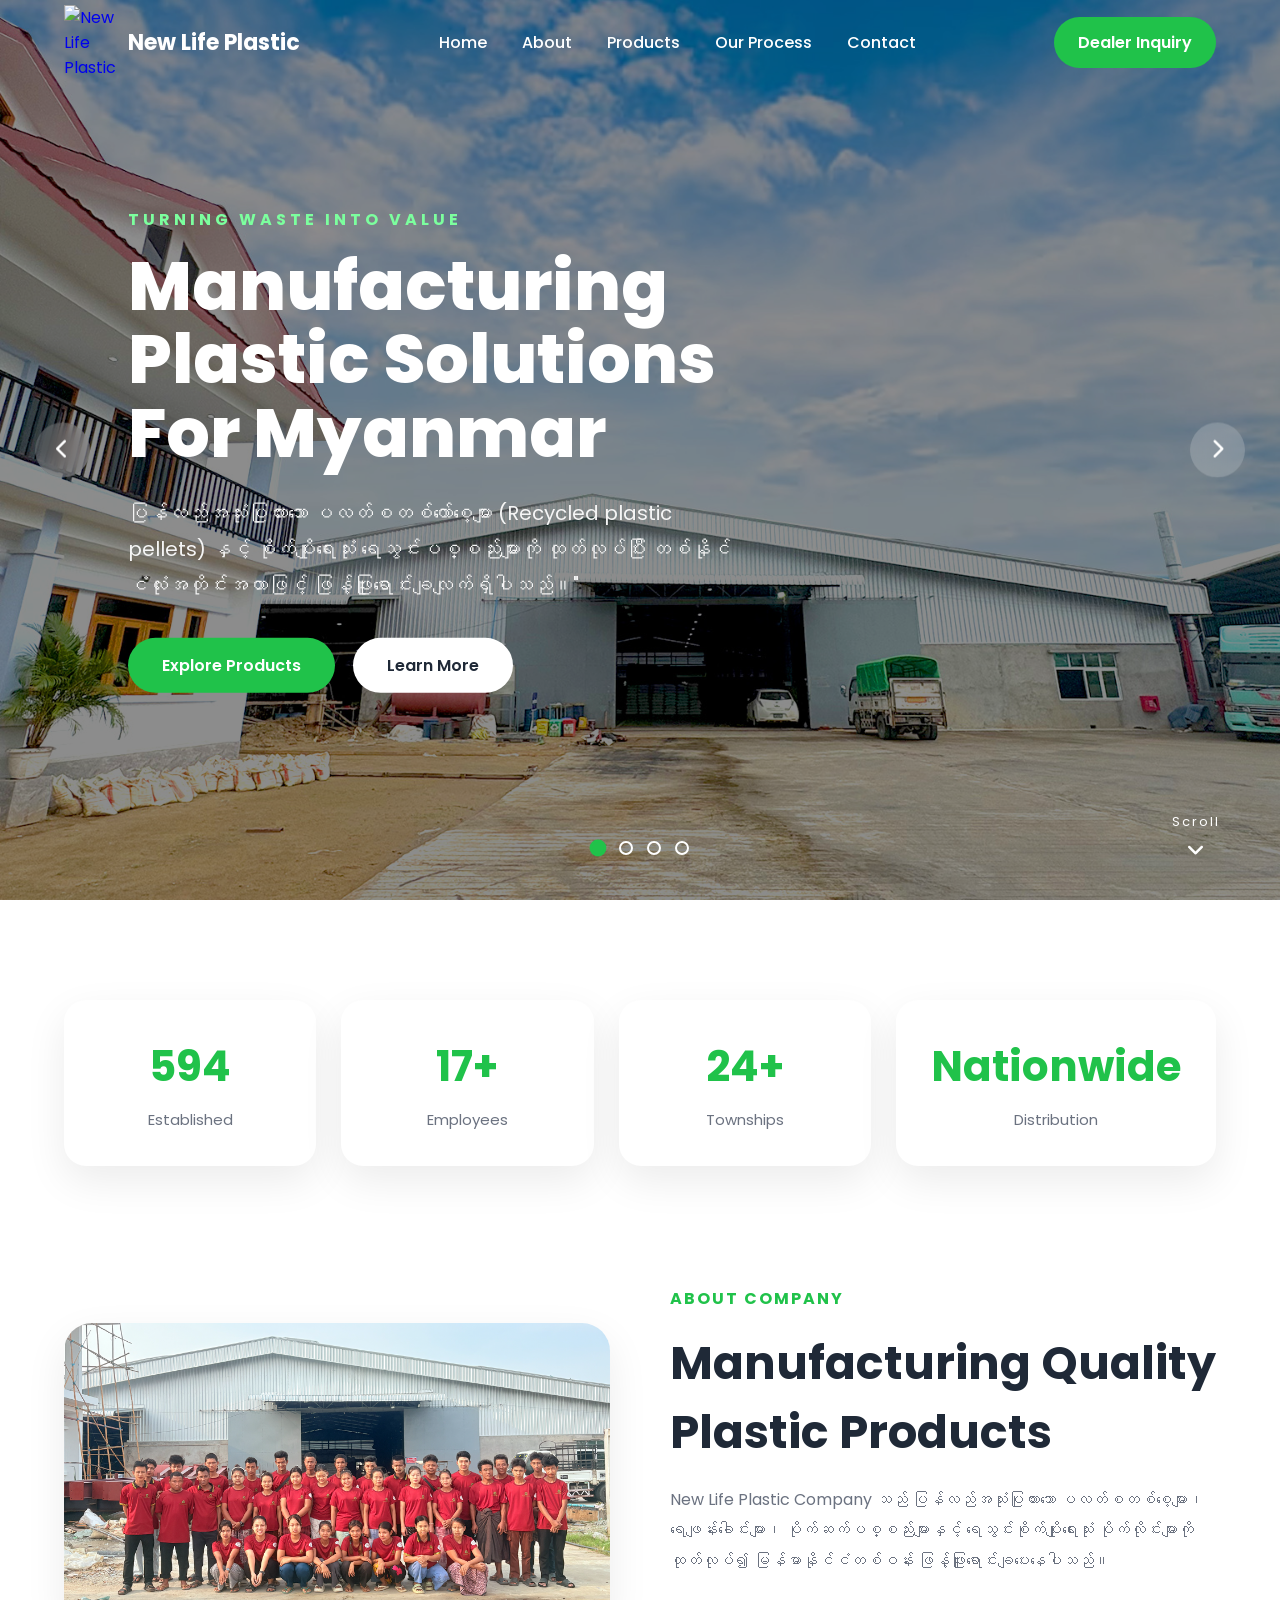
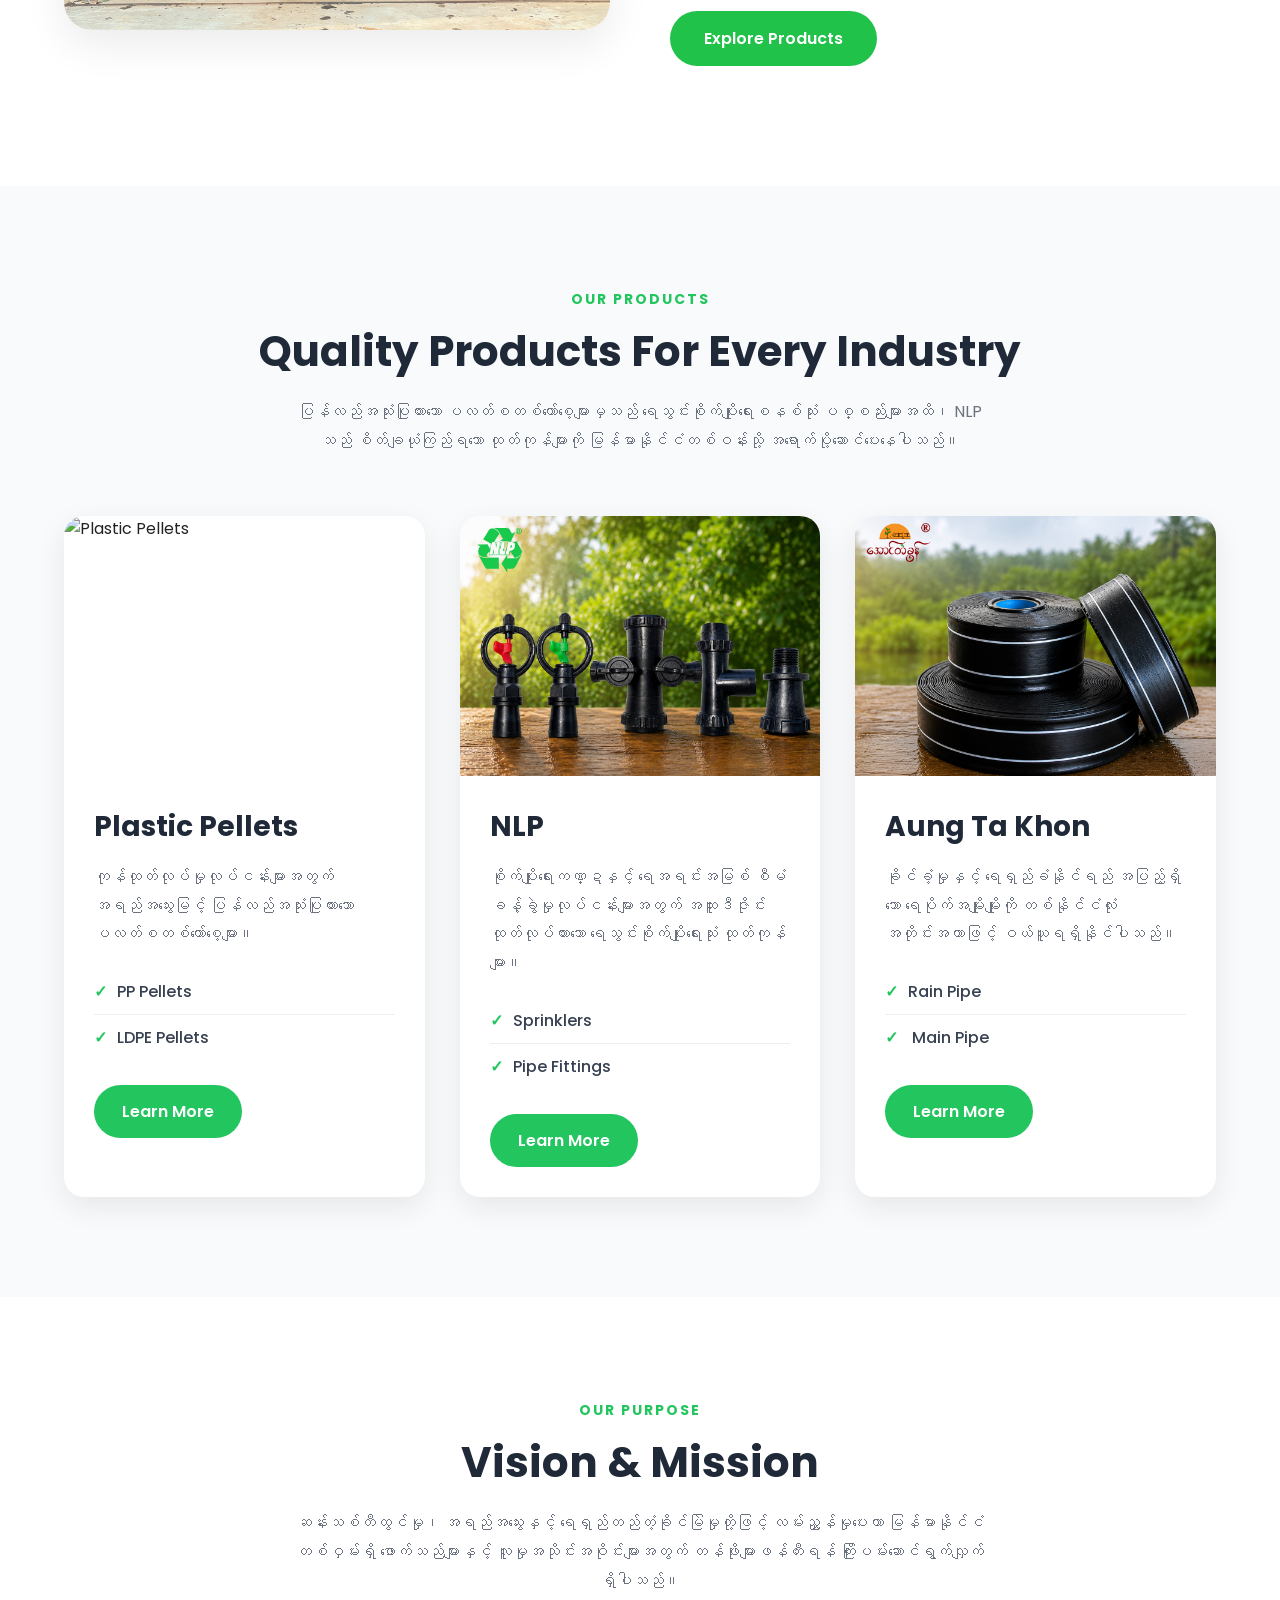
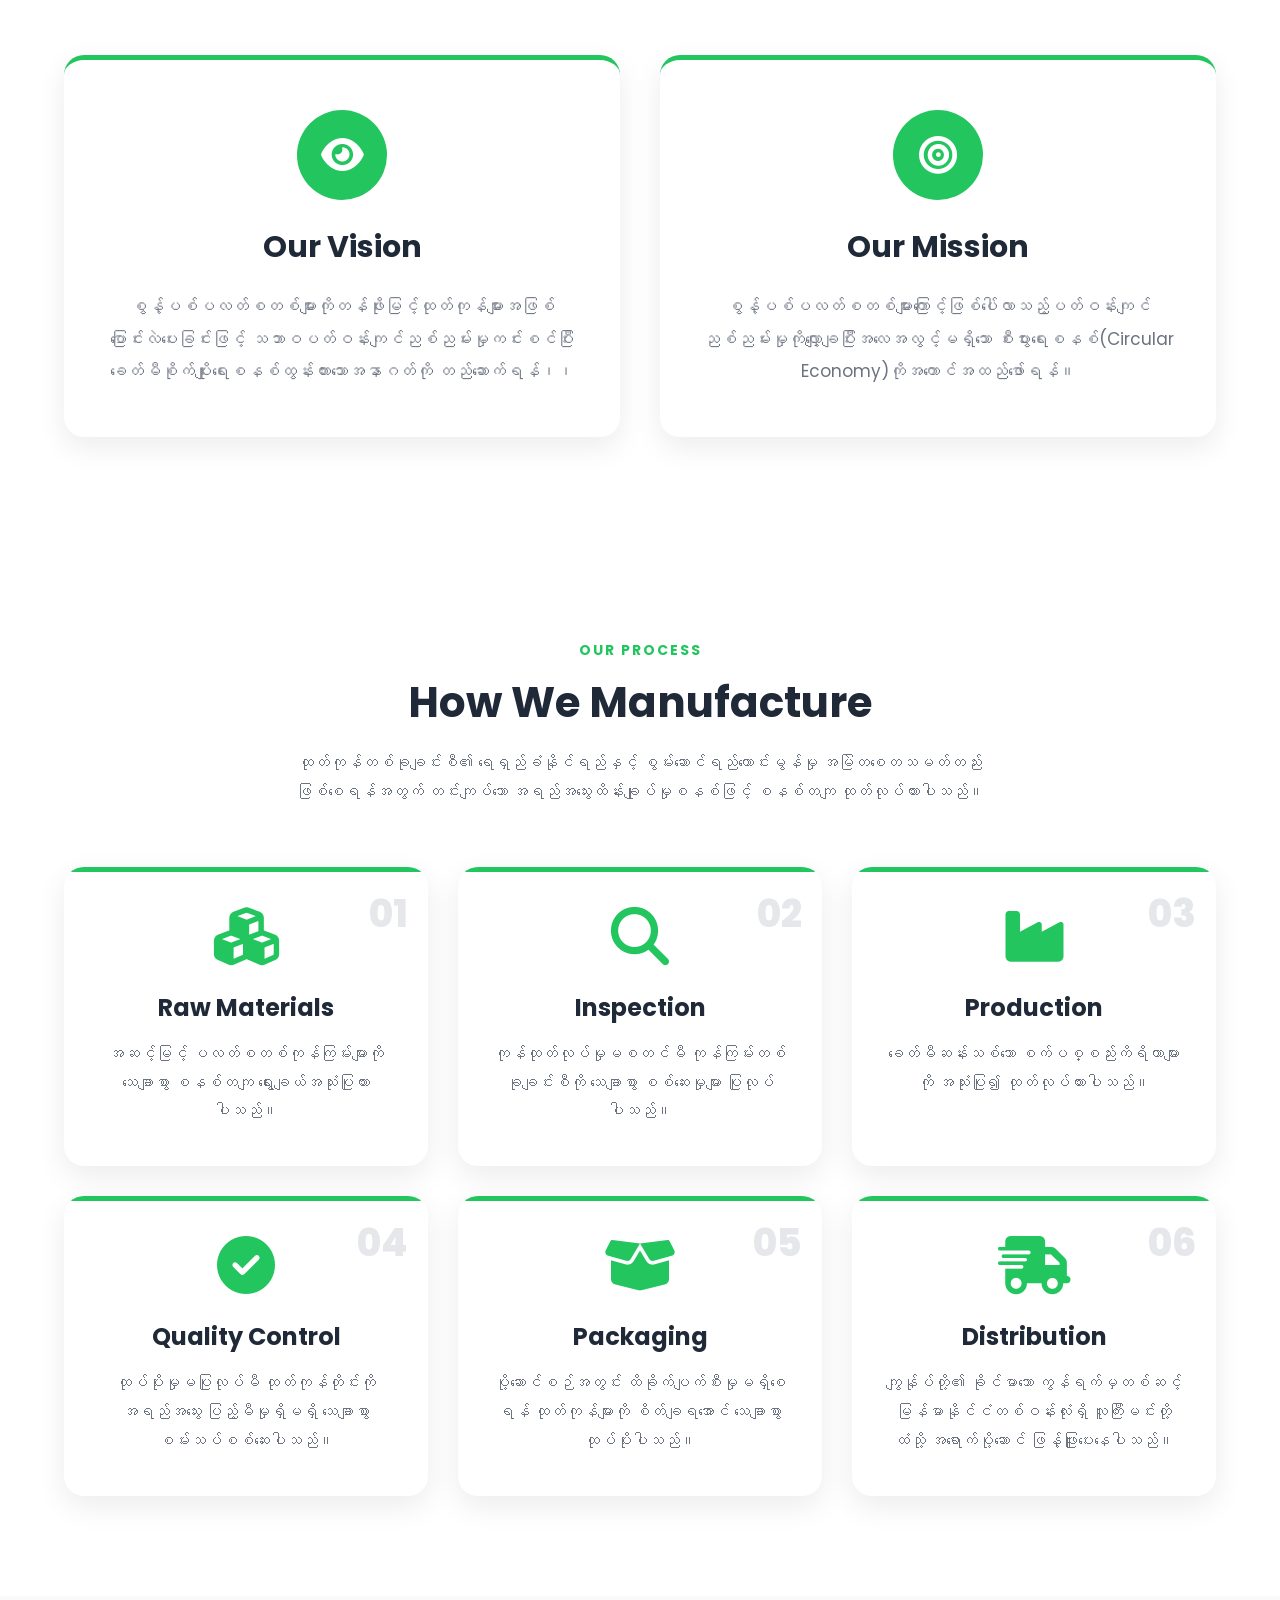
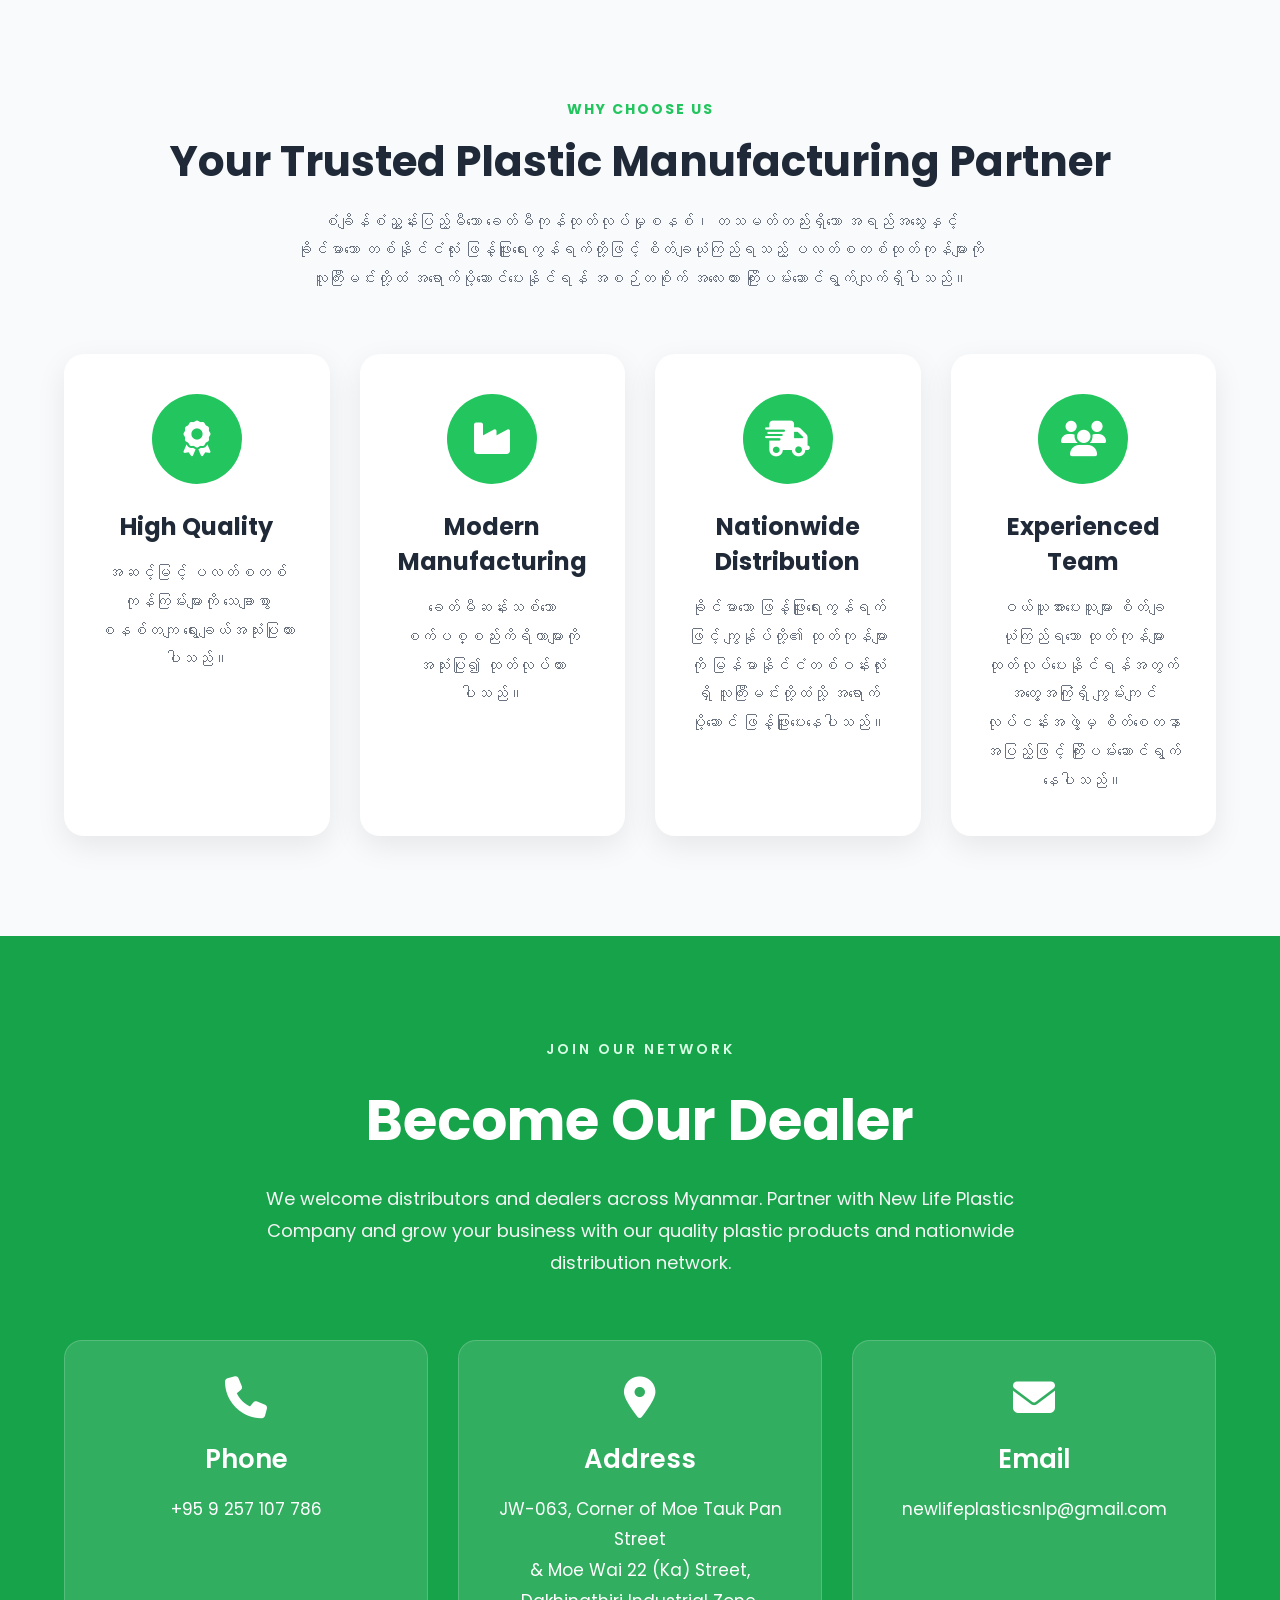
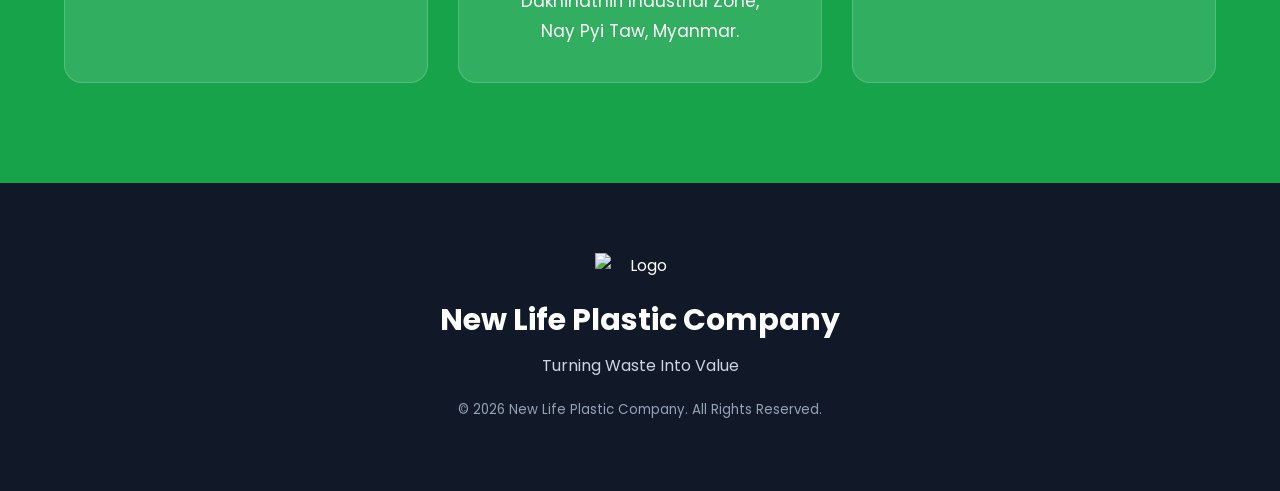
==== commit 0102abe1: "Update image source in index.html" ====
--- a/index.html
+++ b/index.html
@@ -104,7 +104,7 @@
 <div class="slide active">
 
 <img
-src="factory.png"
+src="factory head view.jpg"
 alt="Factory">
 
 <div class="overlay"></div>
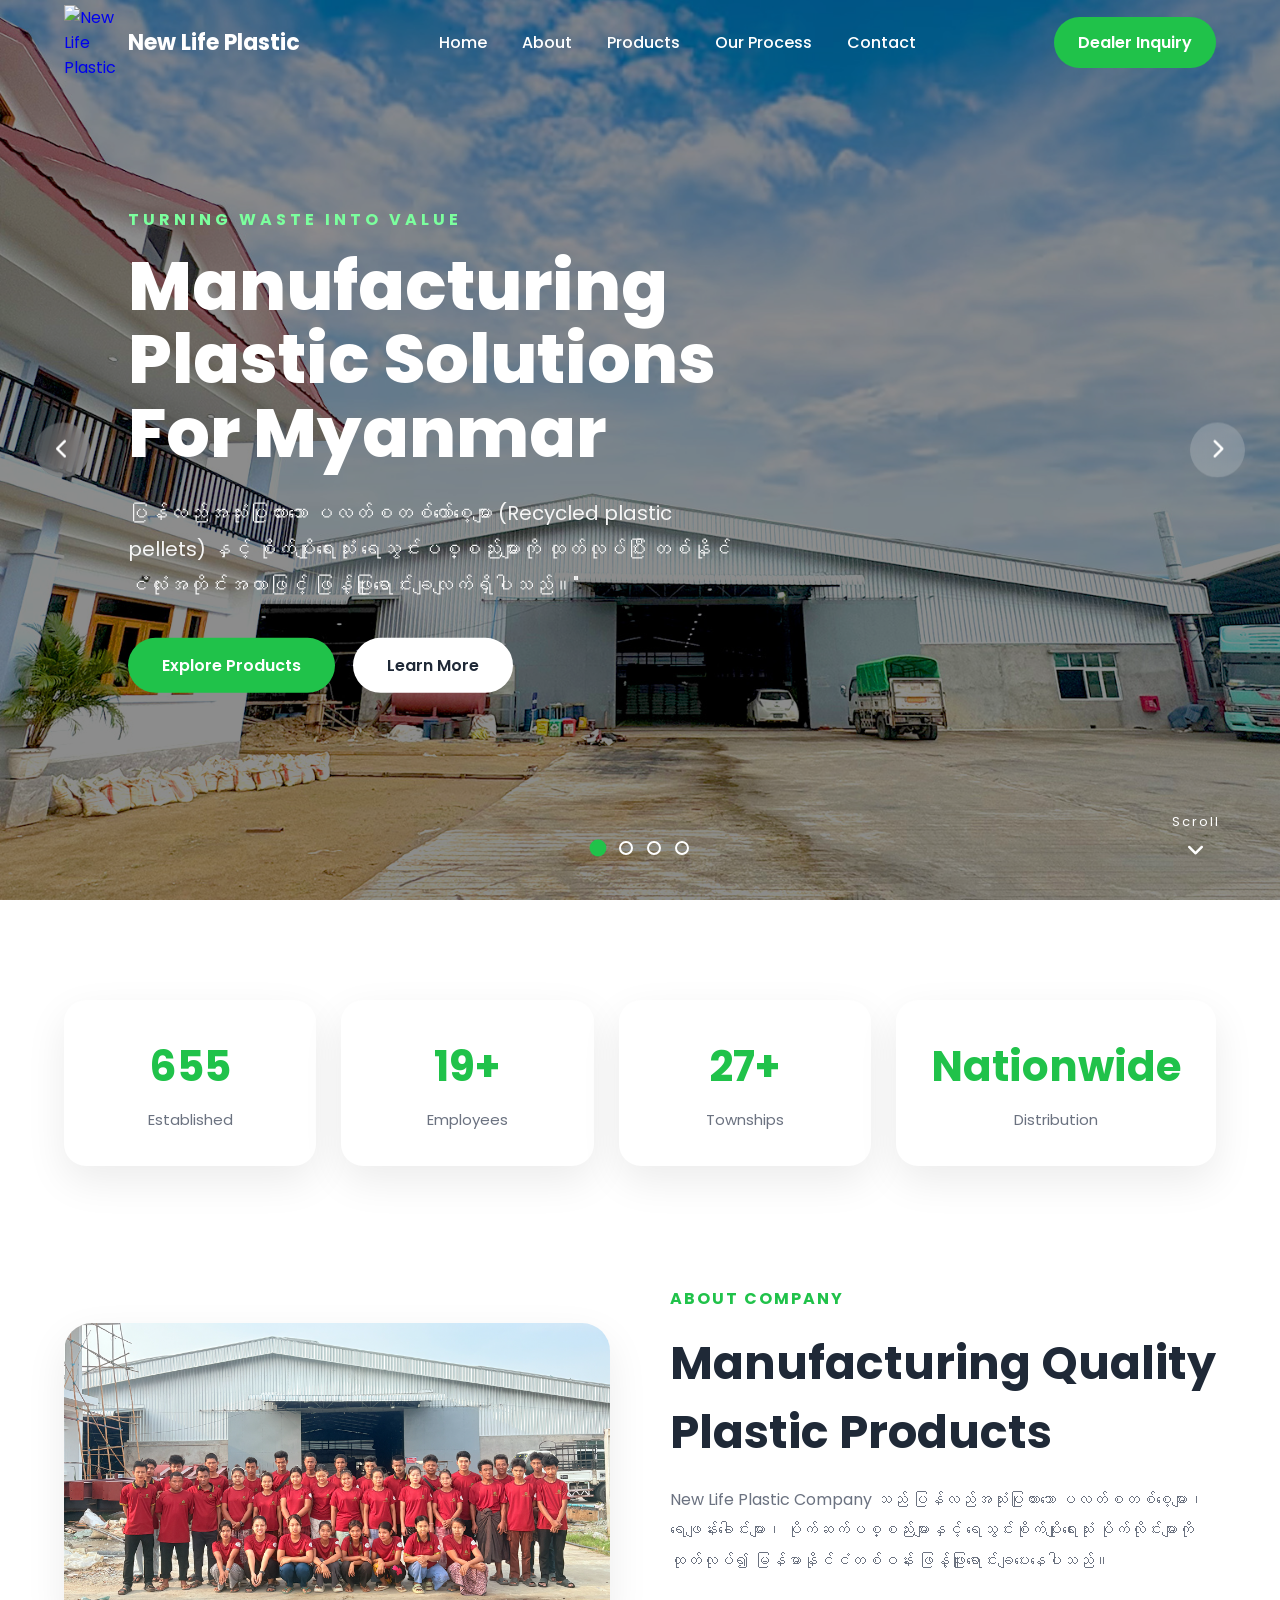
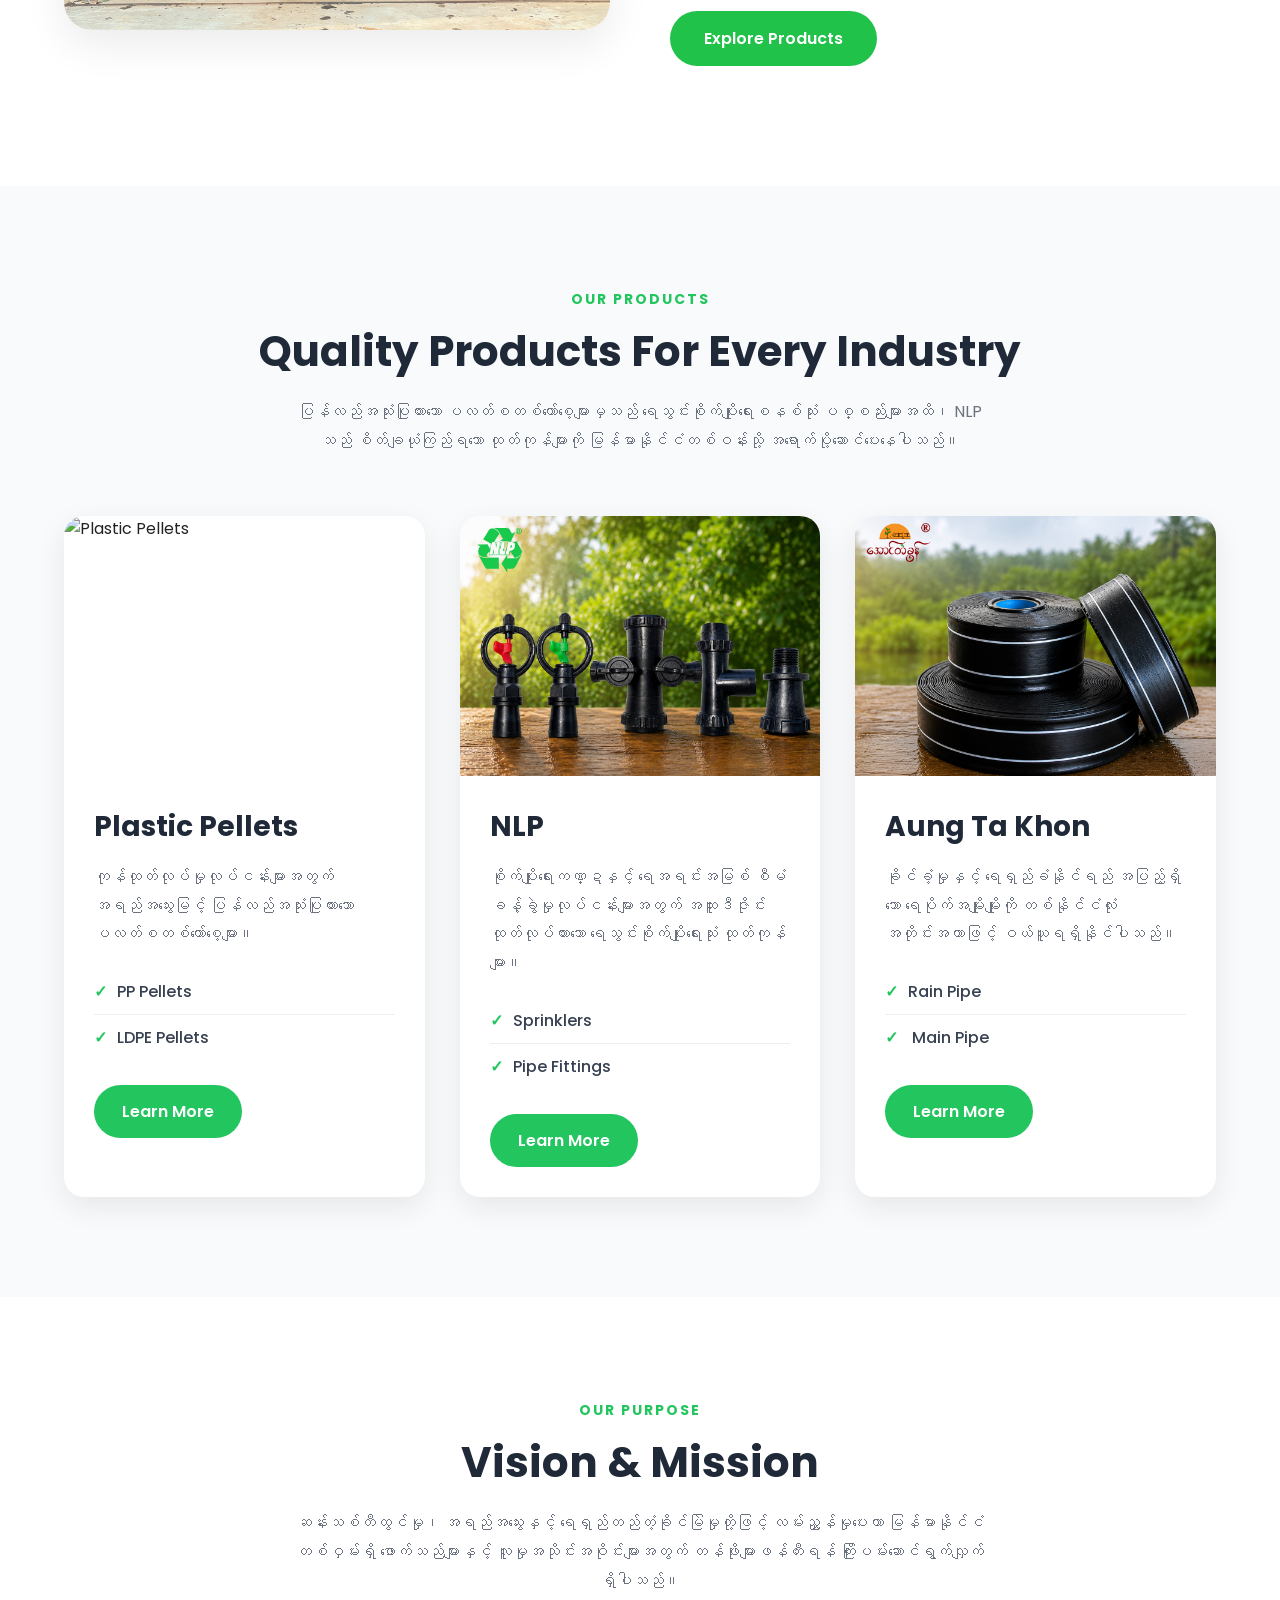
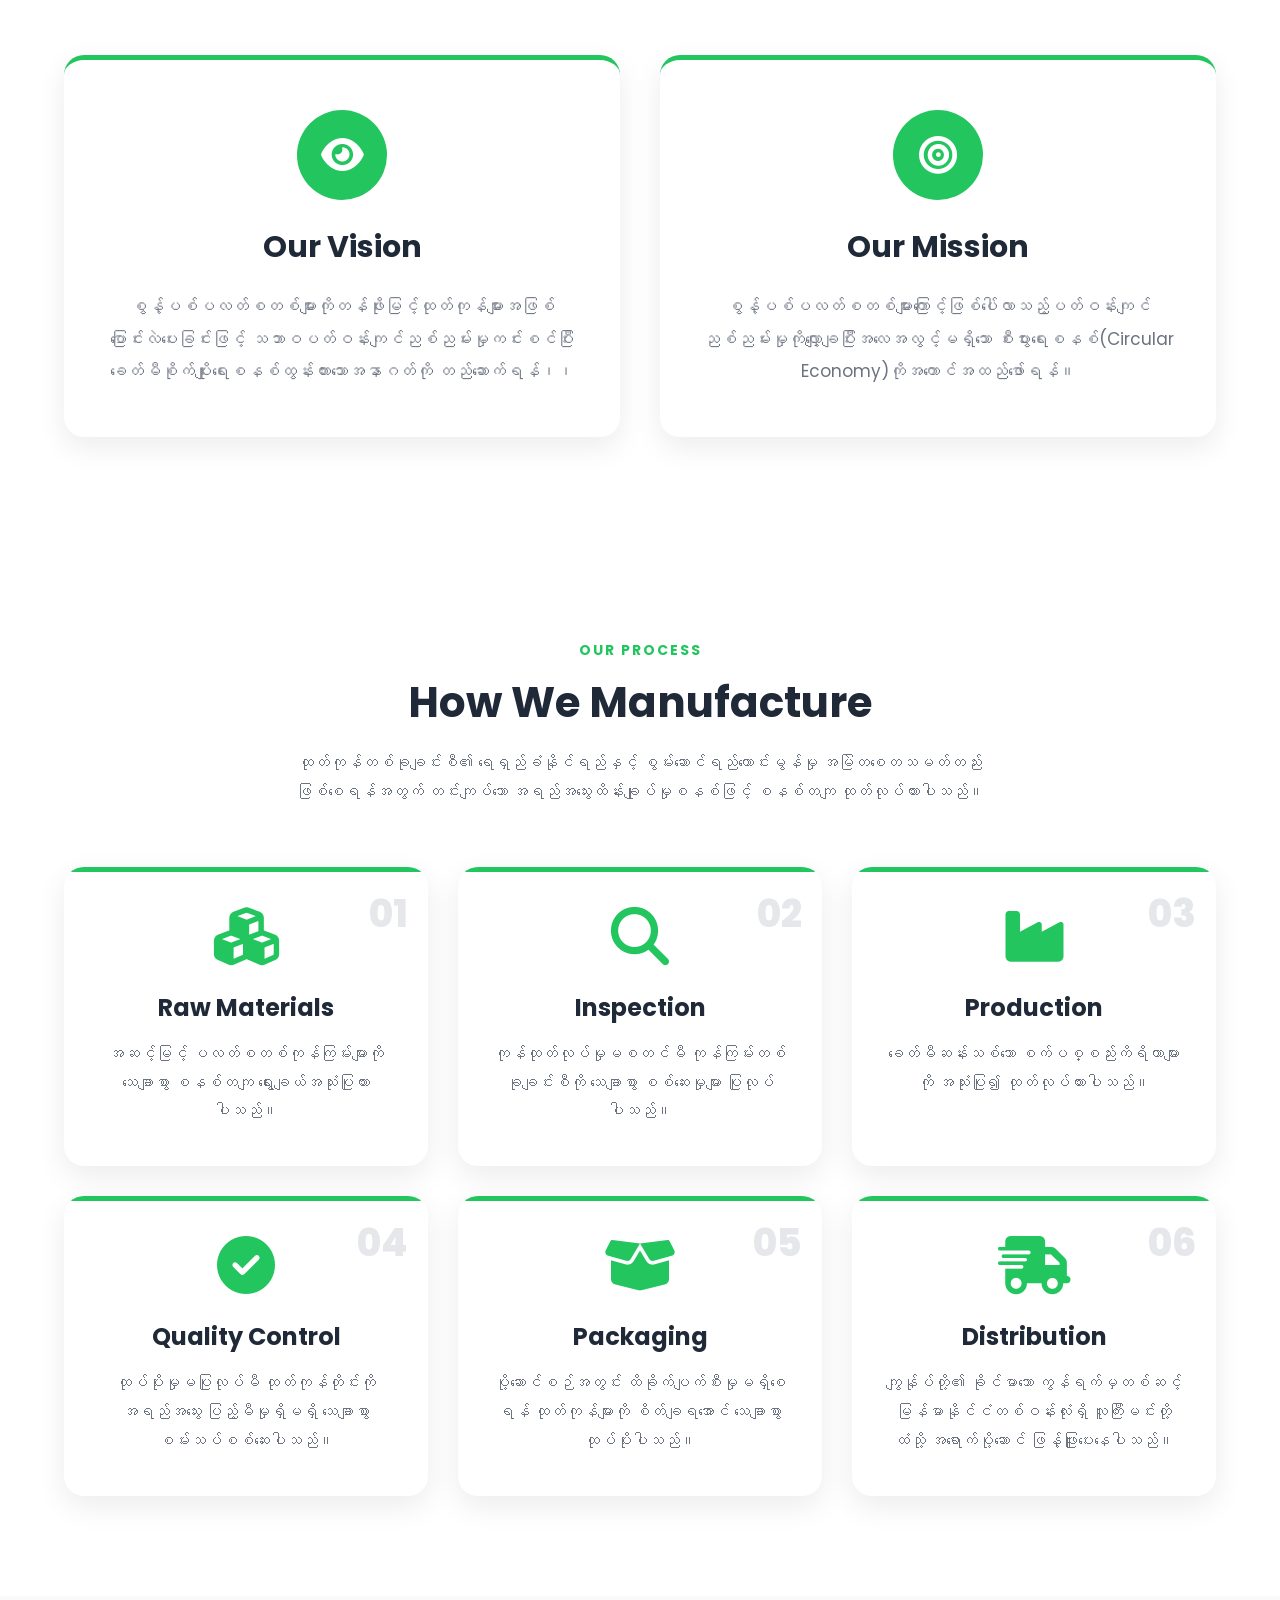
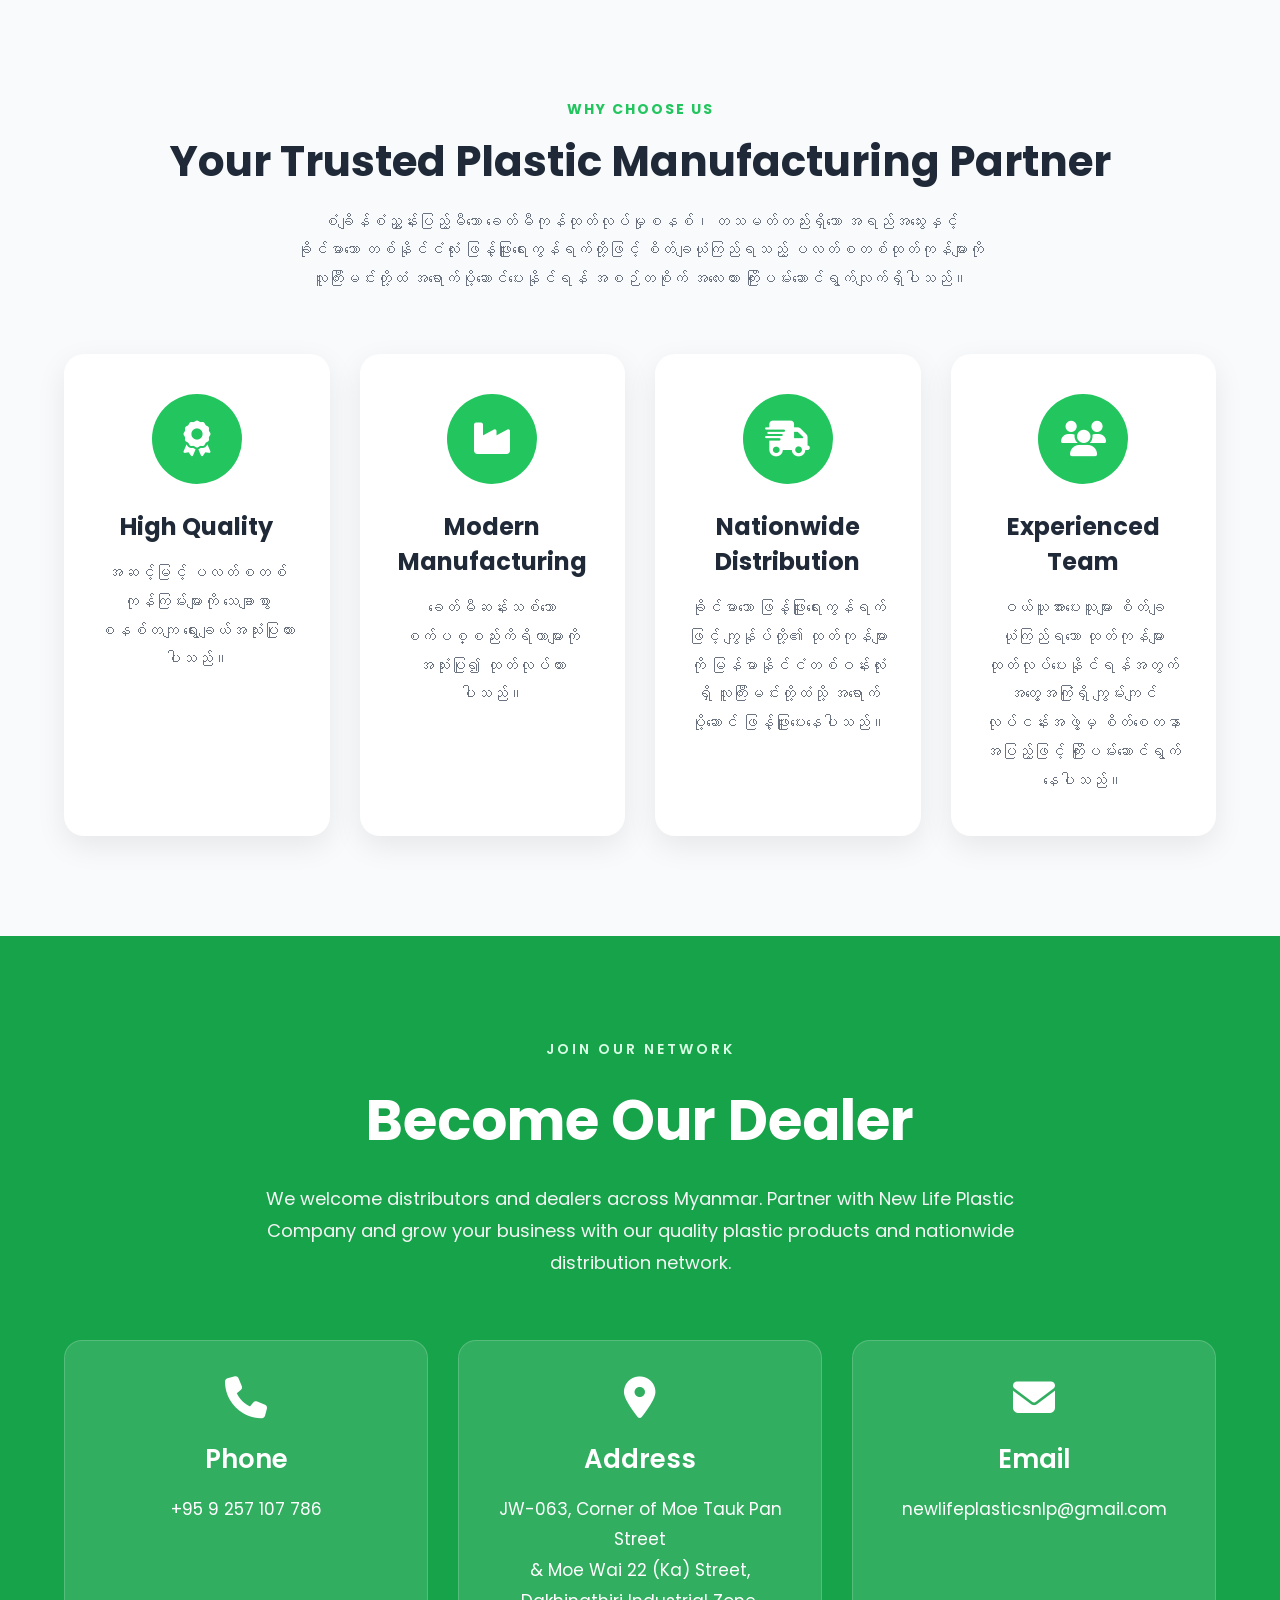
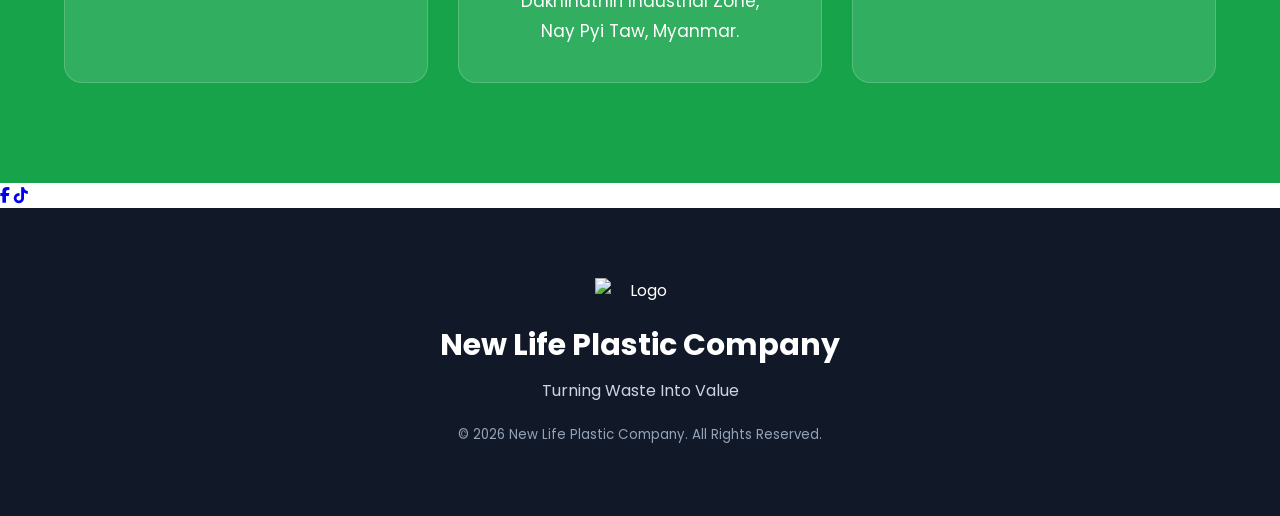
==== commit 8e48a438: "Add social media links to footer Added social media links for Facebook and TikTok in the footer." ====
--- a/index.html
+++ b/index.html
@@ -898,6 +898,29 @@
     </div>
 
 </section>
+
+          <div class="social-links">
+
+    <a href="https://www.facebook.com/newlifeplasticsmm/"
+       target="_blank"
+       rel="noopener noreferrer"
+       aria-label="Facebook">
+
+        <i class="fa-brands fa-facebook-f"></i>
+
+    </a>
+
+    <a href="https://www.tiktok.com/@newlifeplastics?_r=1&_t=ZS-97ug1xlbndt"
+       target="_blank"
+       rel="noopener noreferrer"
+       aria-label="TikTok">
+
+        <i class="fa-brands fa-tiktok"></i>
+
+    </a>
+
+</div>
+          
 <!--======================
 Footer Preview
 =======================-->
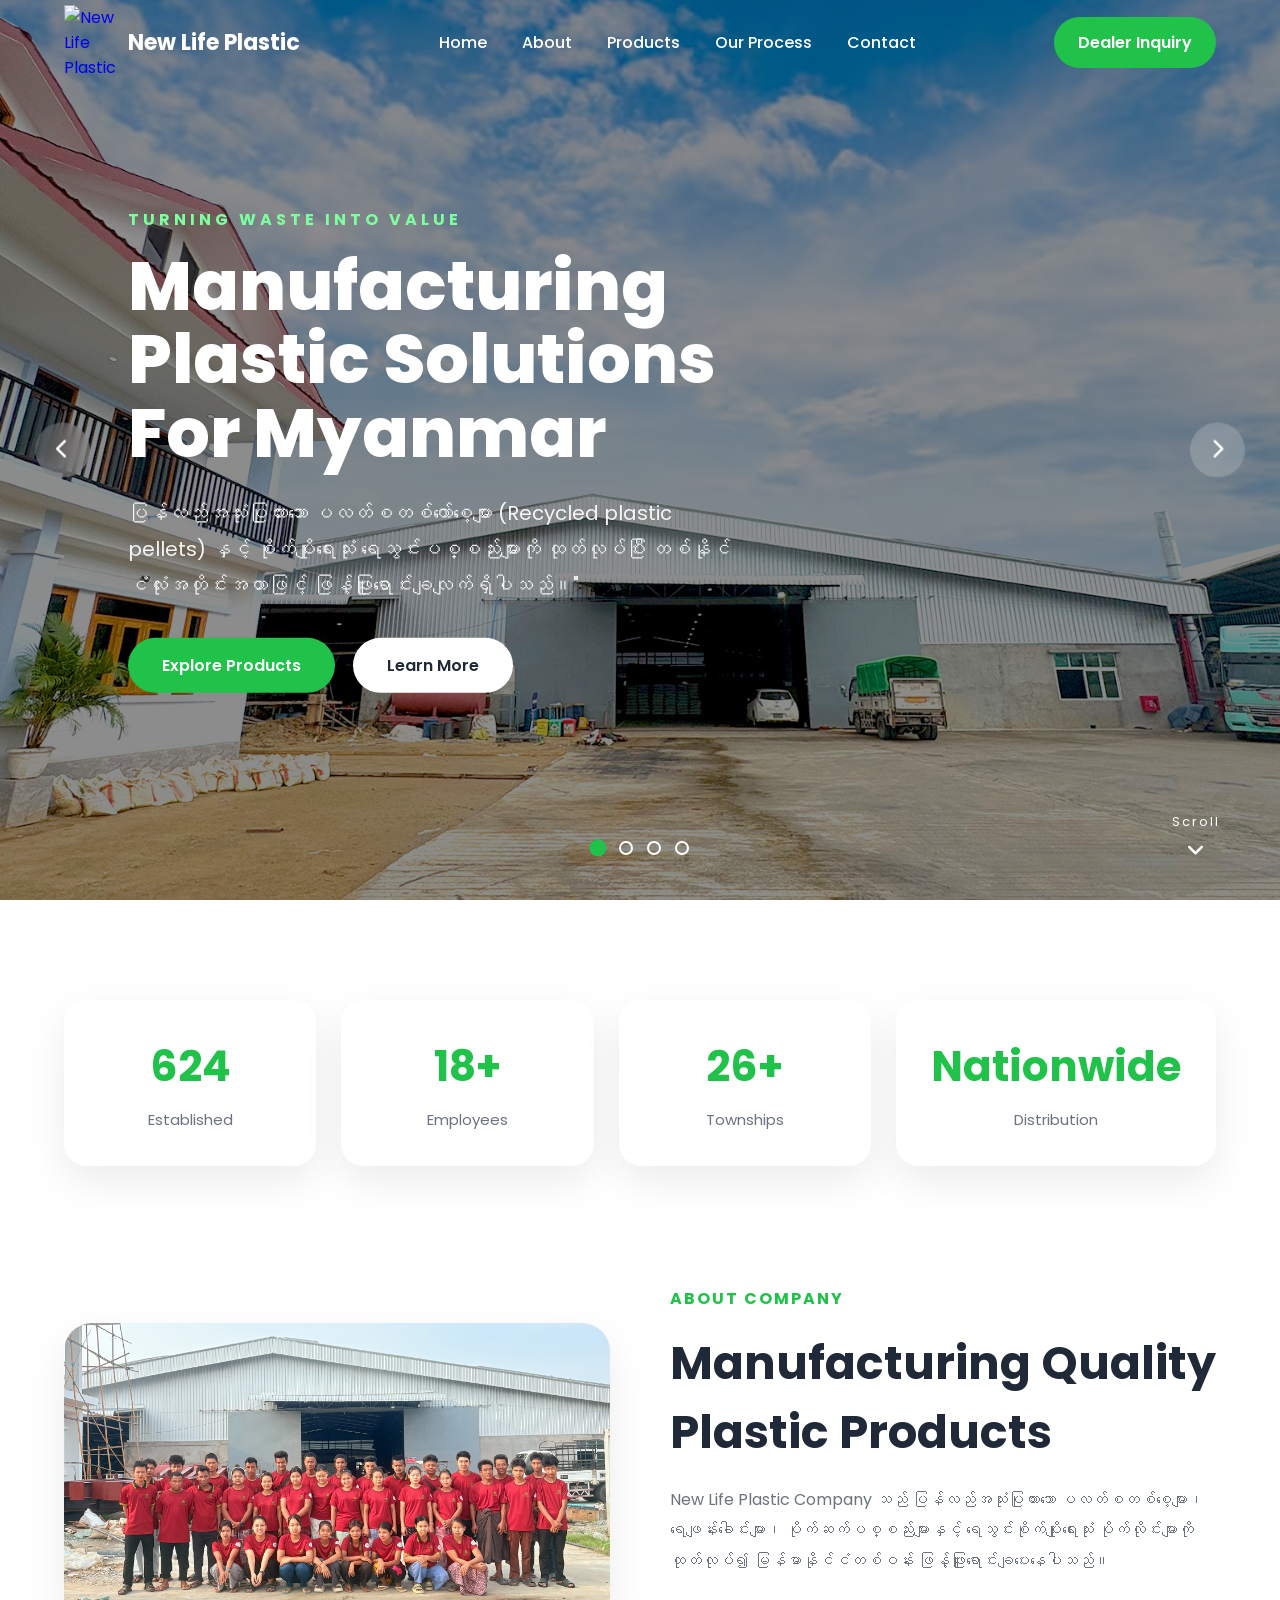
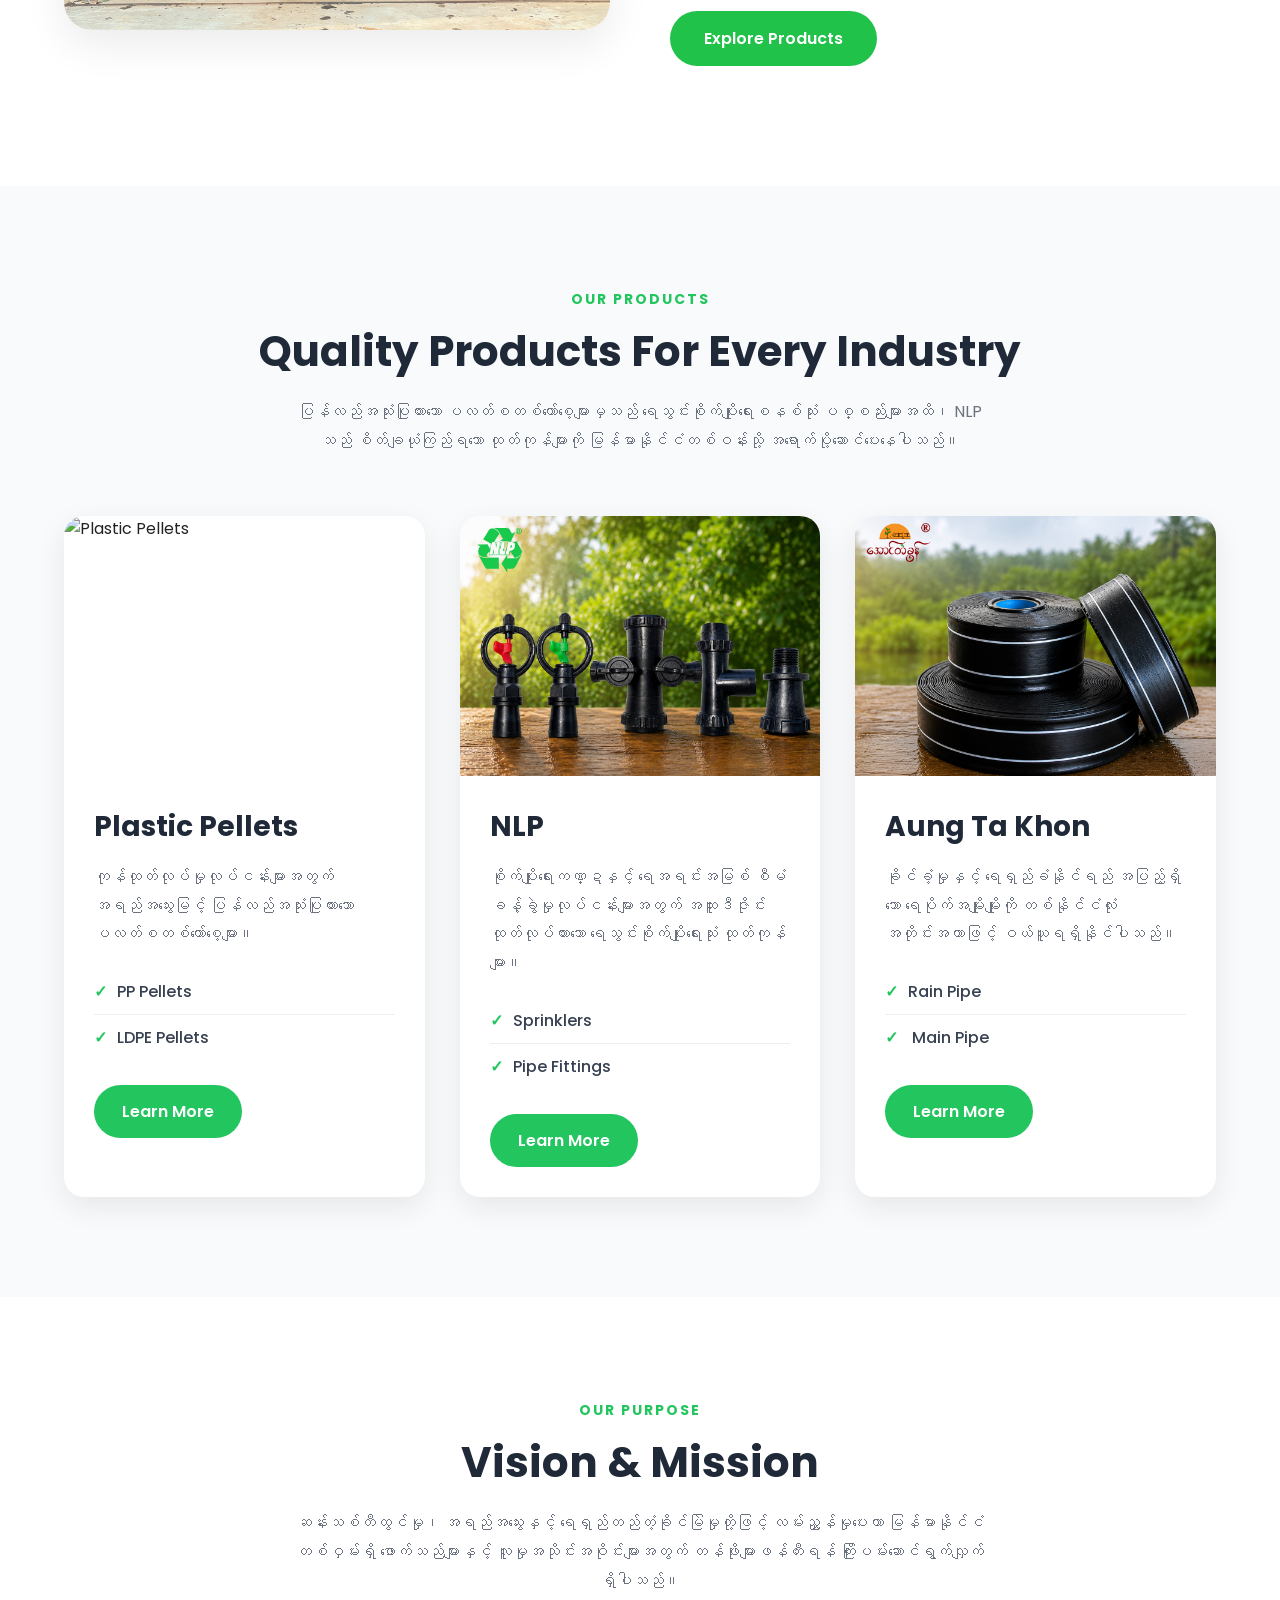
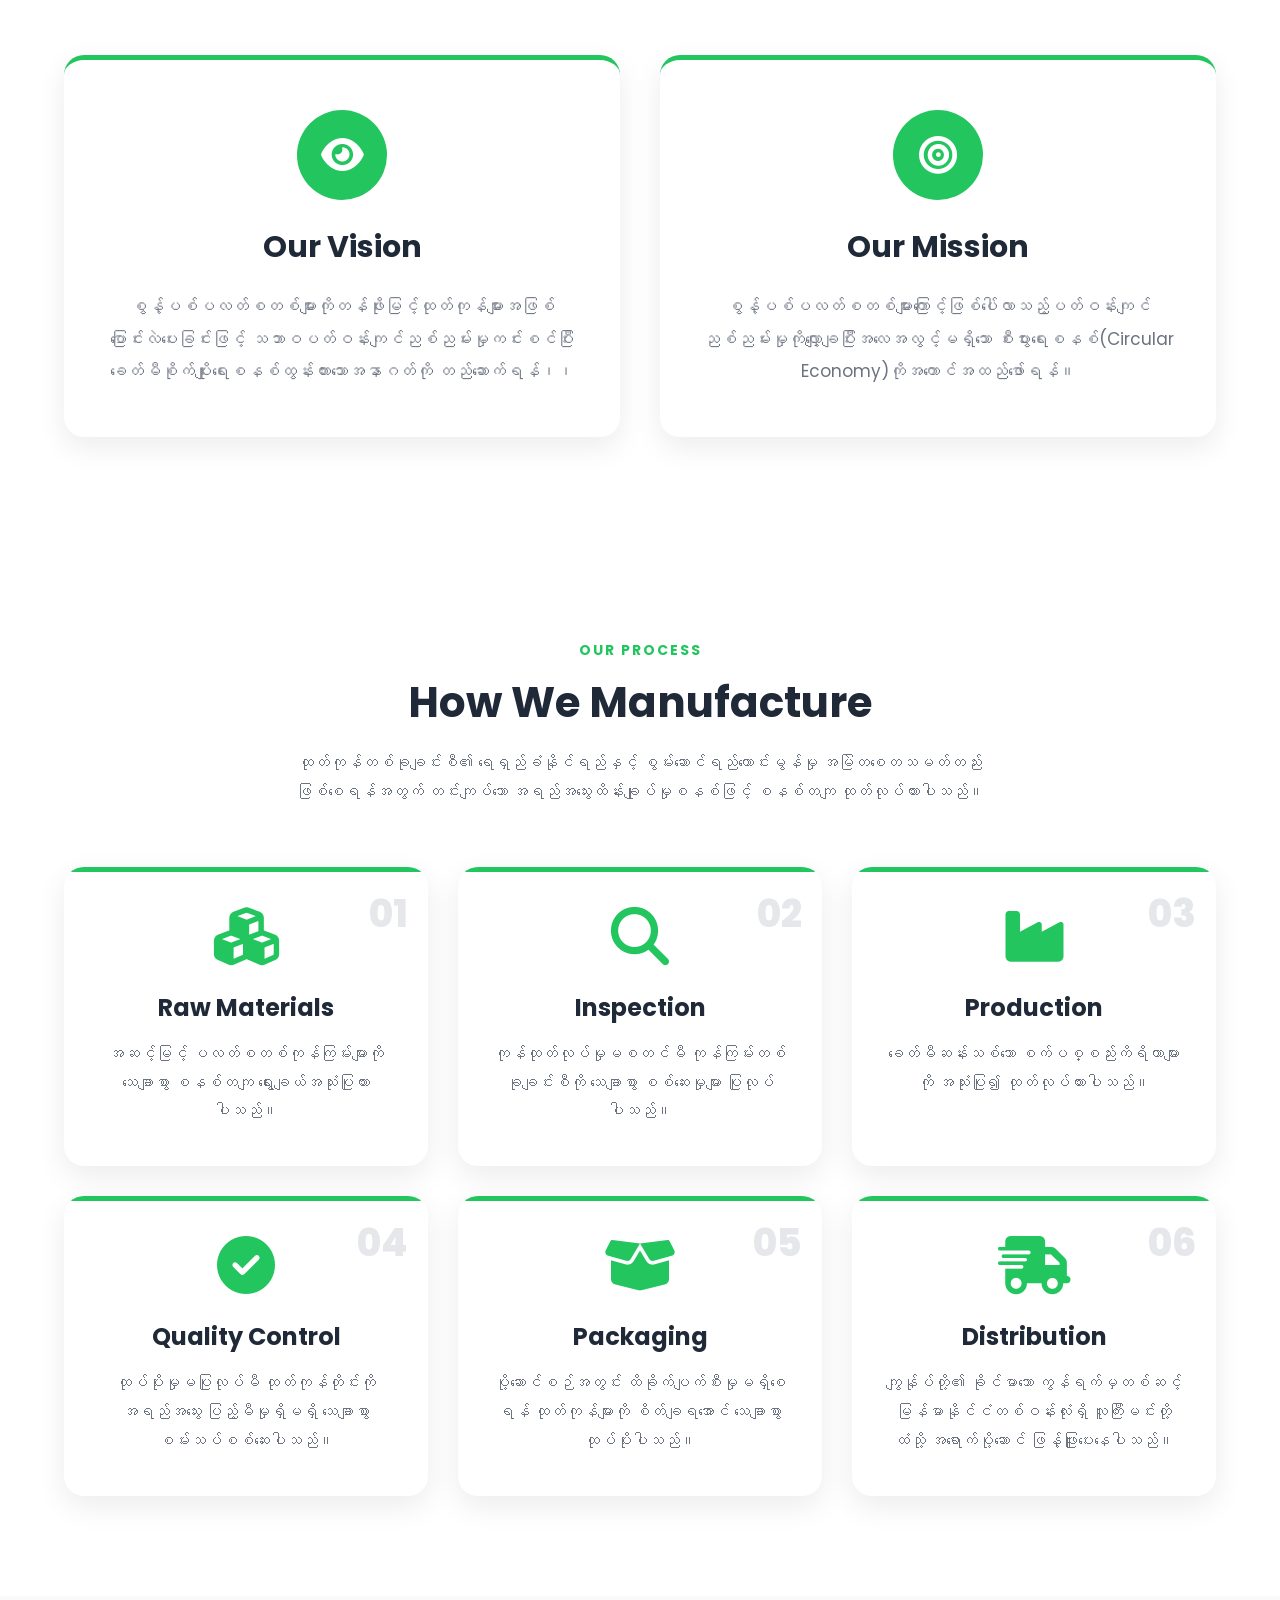
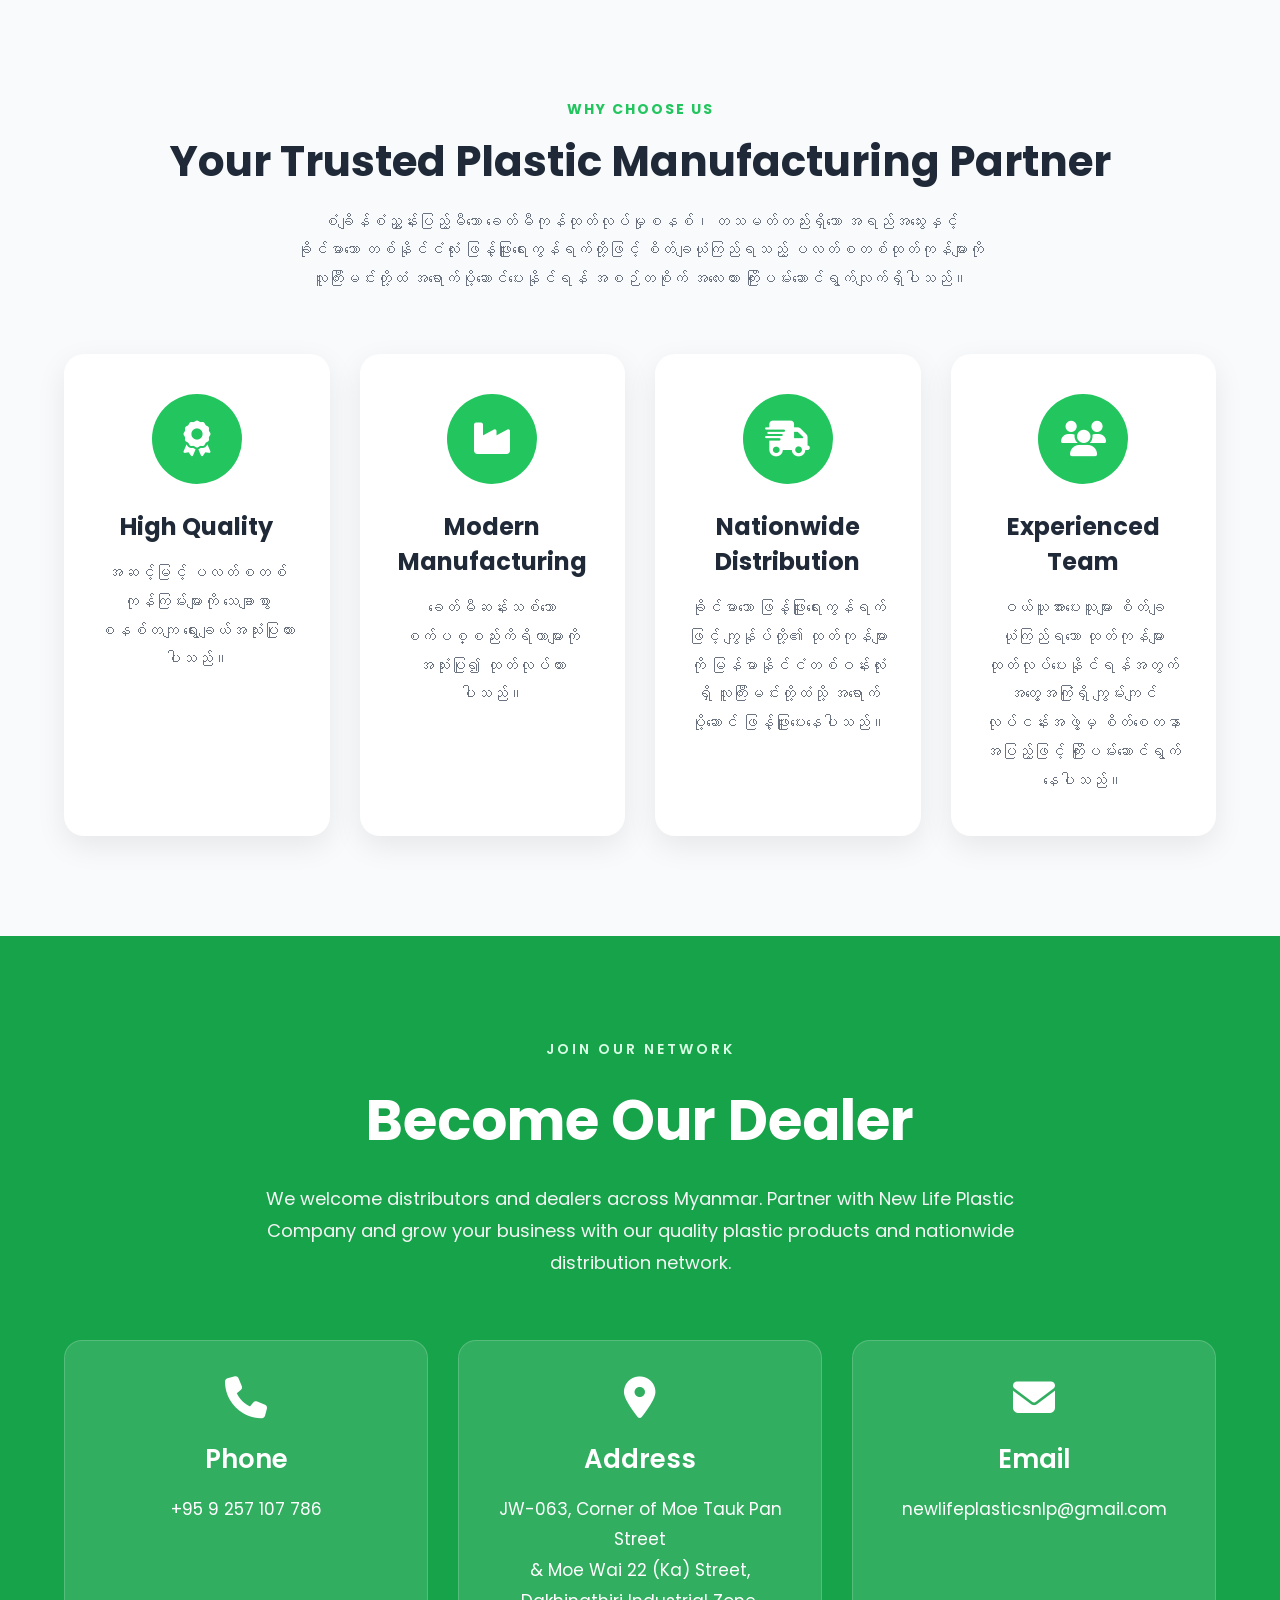
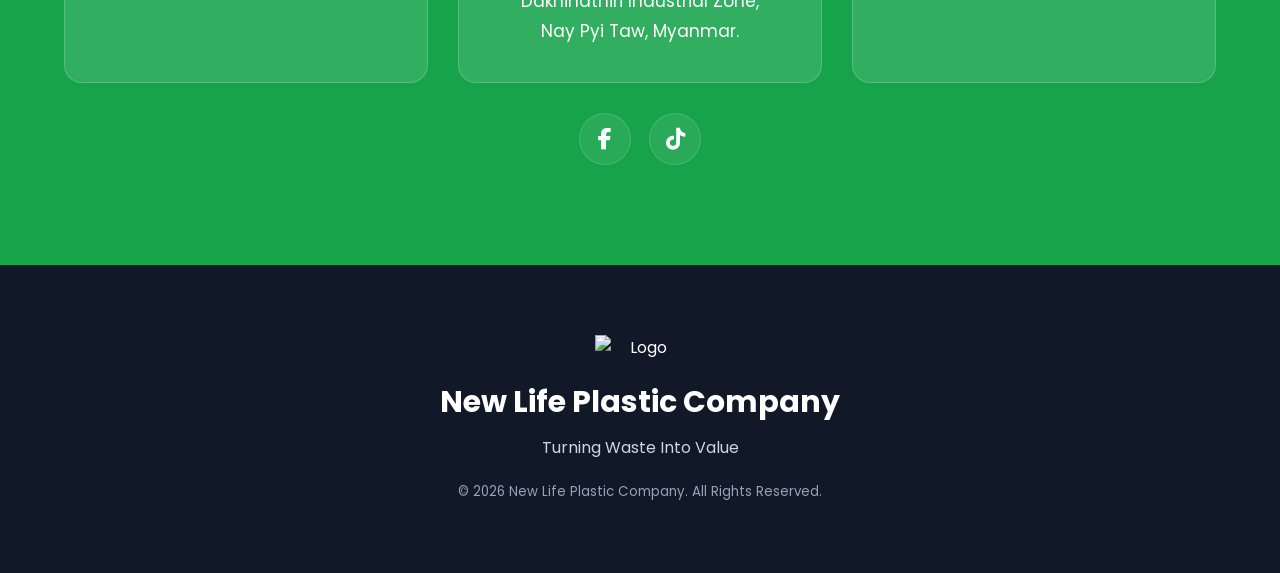
==== commit 6ddbd2e1: "Fix section structure by repositioning closing tag Moved the closing section tag to include social l" ====
--- a/index.html
+++ b/index.html
@@ -896,9 +896,6 @@
         </div>
 
     </div>
-
-</section>
-
           <div class="social-links">
 
     <a href="https://www.facebook.com/newlifeplasticsmm/"
@@ -920,6 +917,7 @@
     </a>
 
 </div>
+</section>
           
 <!--======================
 Footer Preview
--- a/style.css
+++ b/style.css
@@ -1715,3 +1715,62 @@
 }
 
 }
+
+/*=========================================
+SOCIAL LINKS
+=========================================*/
+
+.social-links{
+
+    display:flex;
+    justify-content:center;
+    align-items:center;
+    gap:18px;
+    margin-top:30px;
+
+}
+
+.social-links a{
+
+    width:52px;
+    height:52px;
+
+    border-radius:50%;
+
+    background:#ffffff15;
+
+    border:1px solid rgba(255,255,255,.15);
+
+    color:#fff;
+
+    display:flex;
+    align-items:center;
+    justify-content:center;
+
+    font-size:22px;
+
+    transition:.35s ease;
+
+}
+
+.social-links a:hover{
+
+    background:#22c55e;
+
+    transform:translateY(-6px);
+
+    box-shadow:0 10px 25px rgba(34,197,94,.45);
+
+}
+
+.social-links a i{
+
+    transition:.35s;
+
+}
+
+.social-links a:hover i{
+
+    transform:scale(1.15);
+
+}
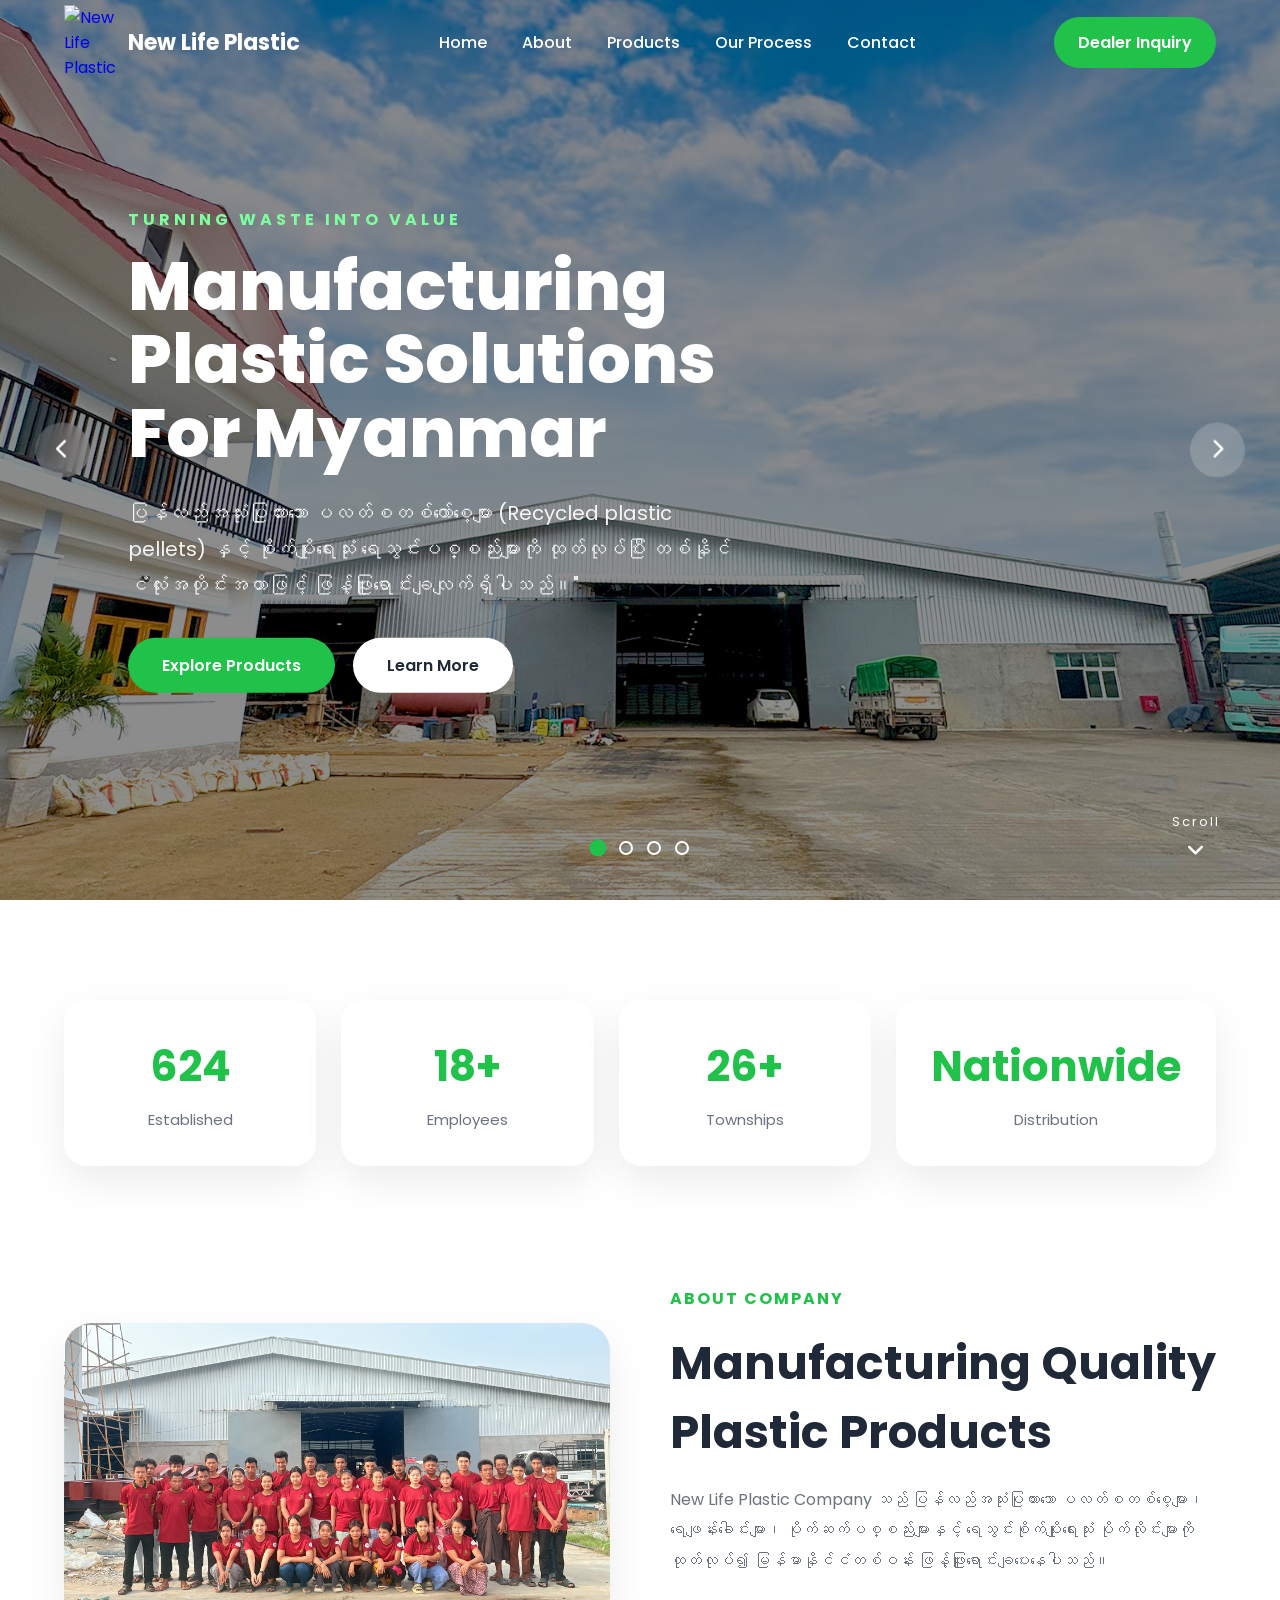
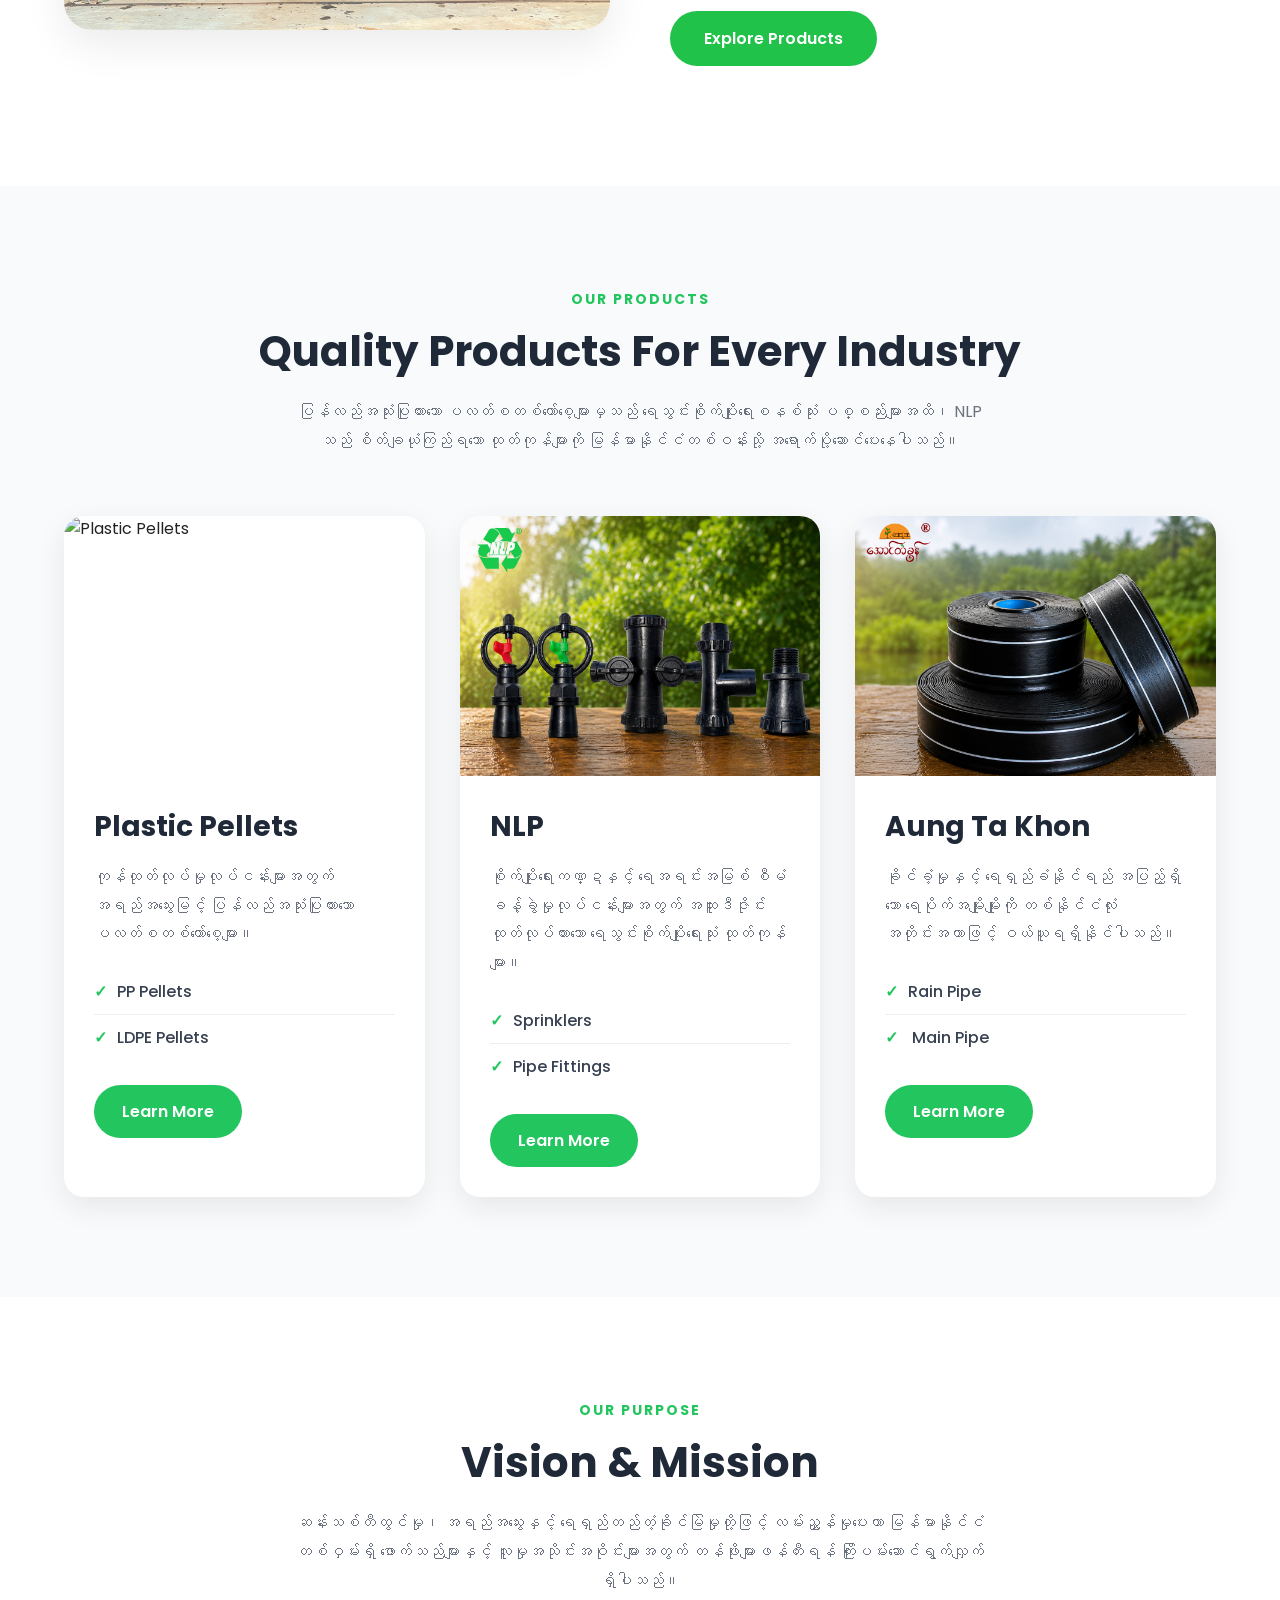
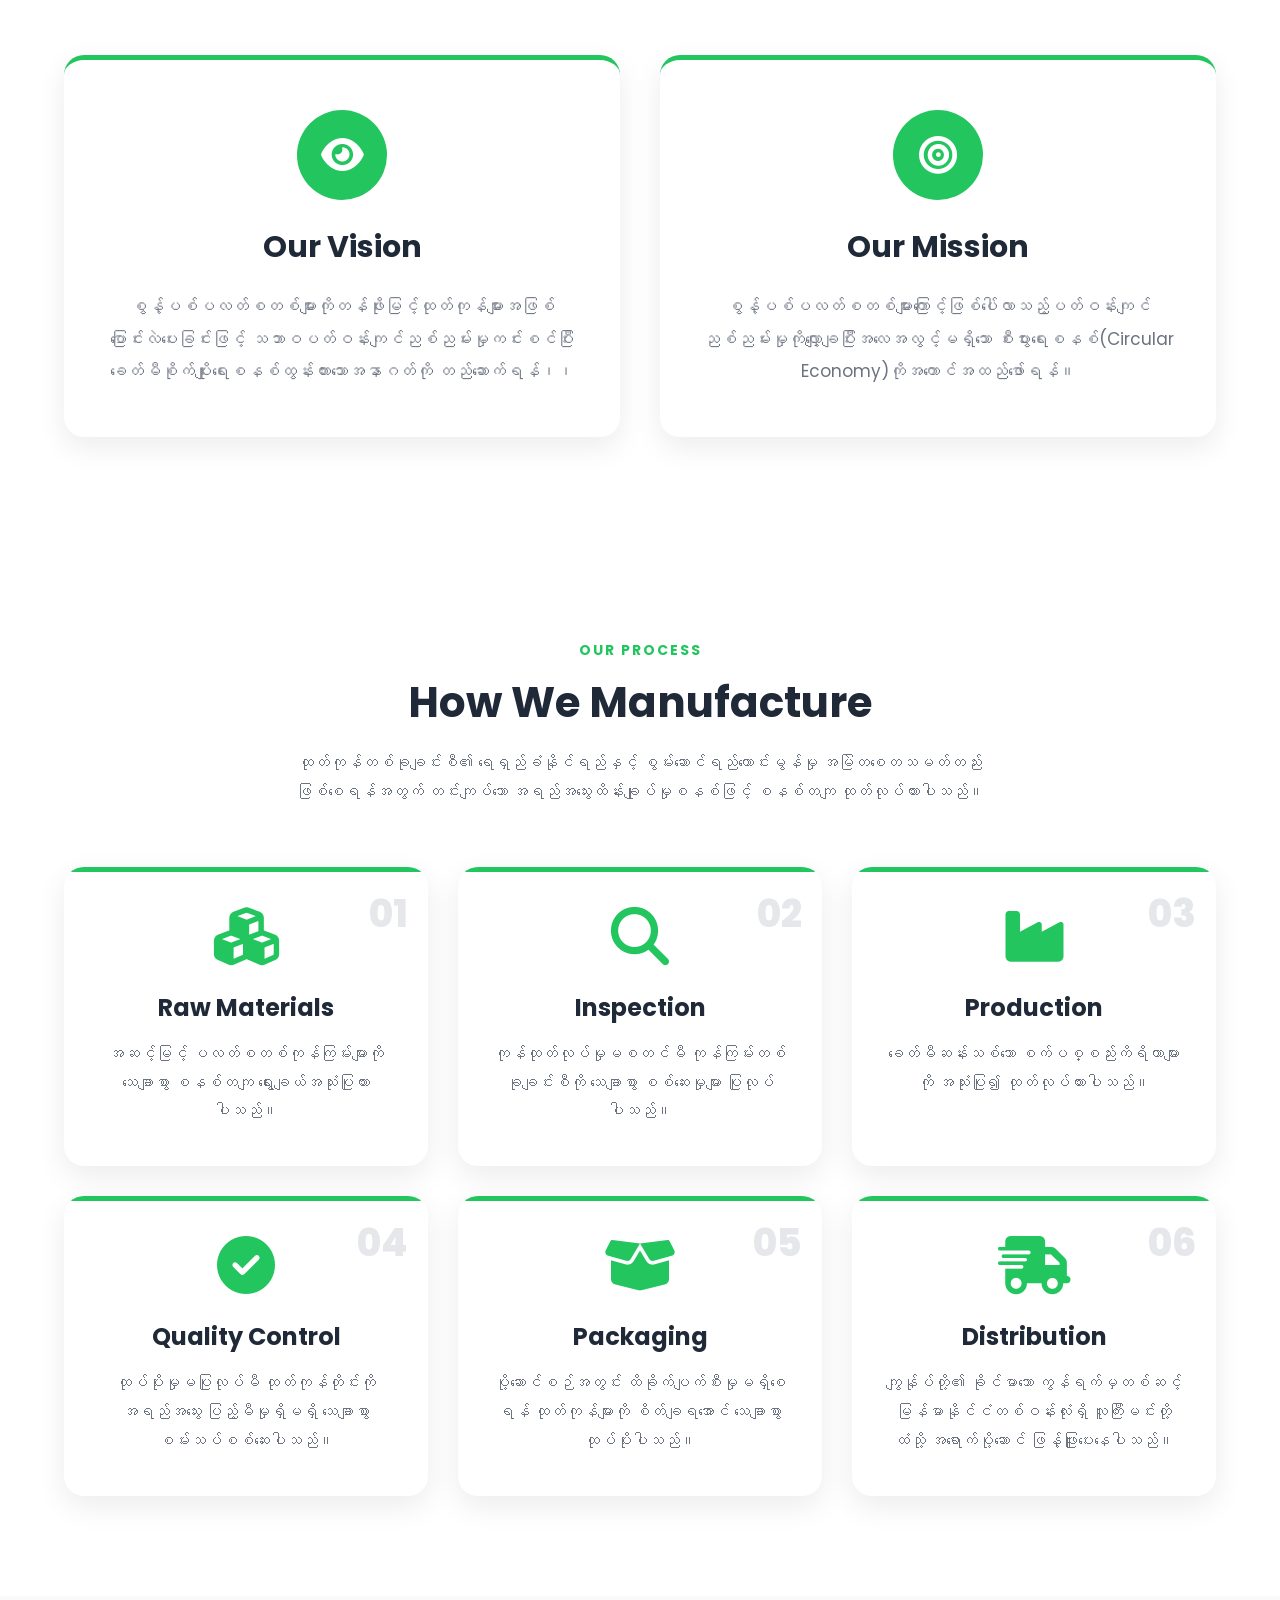
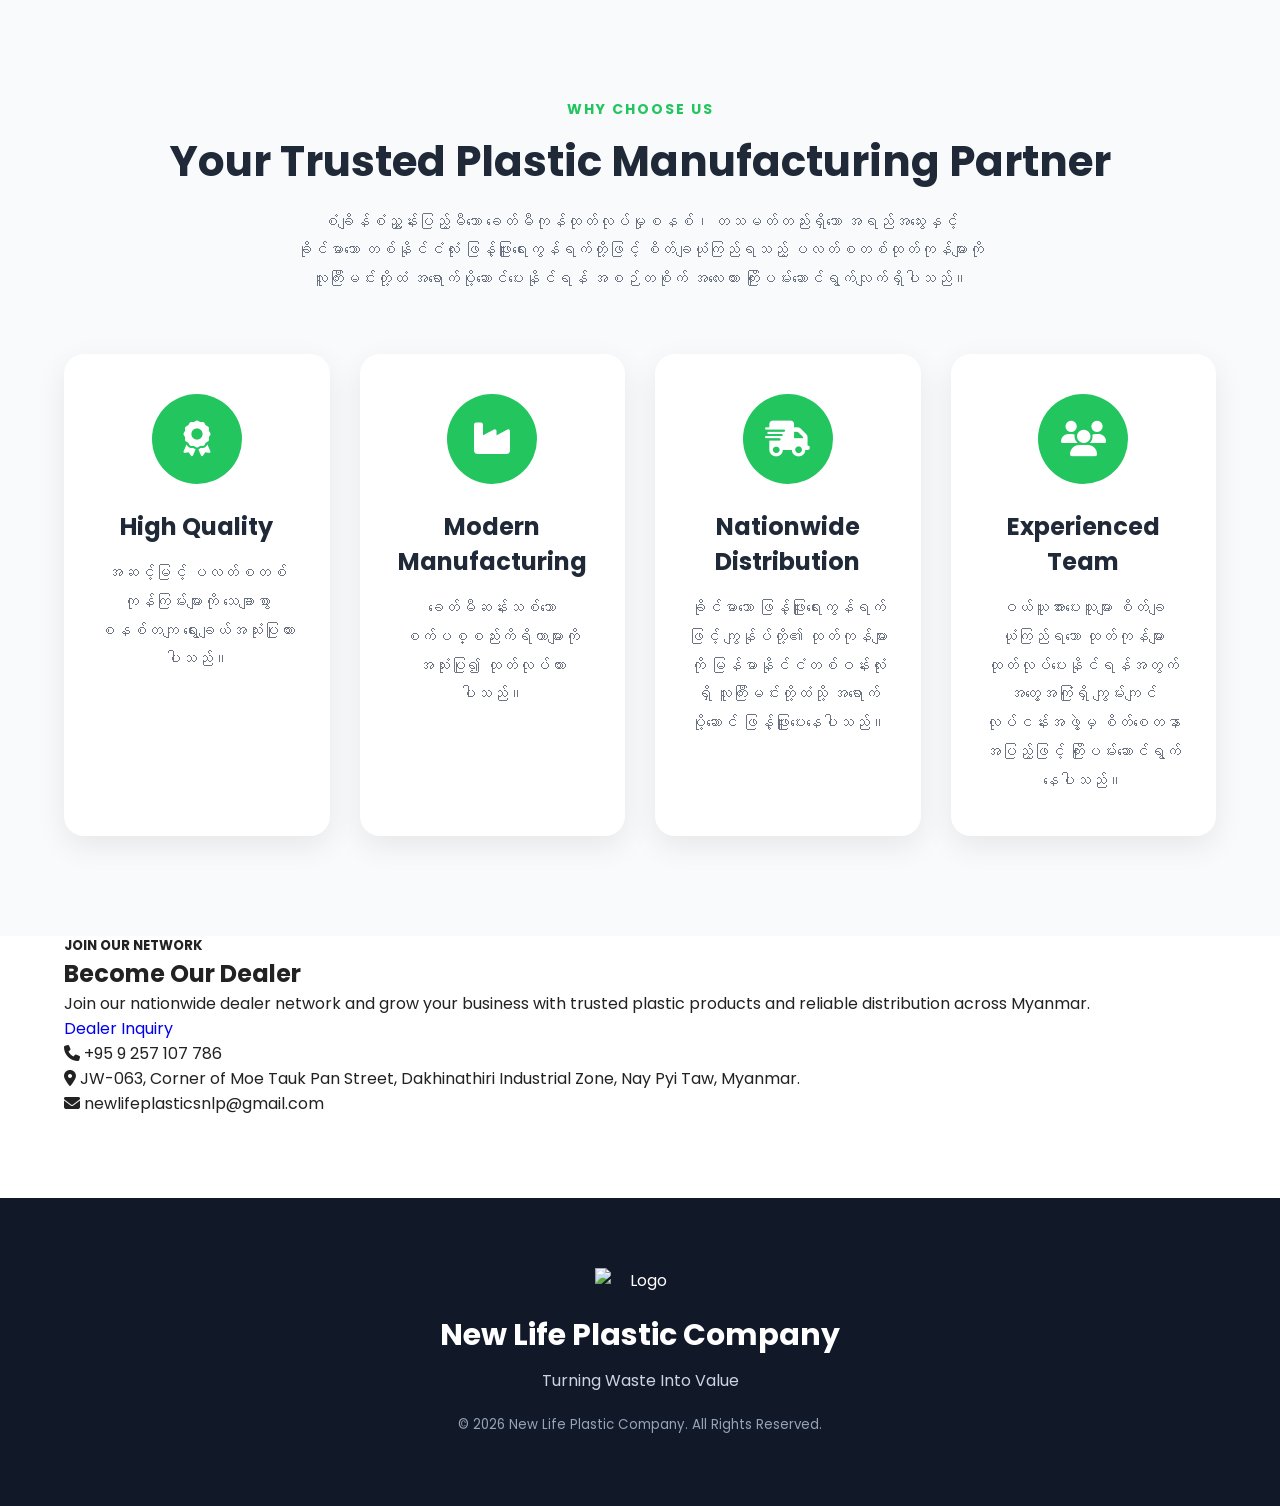
==== commit 2e8ab38d: "Refactor dealer section in index.html" ====
--- a/index.html
+++ b/index.html
@@ -813,112 +813,94 @@
 
 </section>
 
-<!--=====================================
+<!--=========================================
 BECOME OUR DEALER
-======================================-->
-
-<section class="dealer" id="contact">
+==========================================-->
+
+<section class="dealer-section" id="contact">
 
     <div class="container">
 
-        <div class="dealer-header">
-
-            <span>JOIN OUR NETWORK</span>
+        <div class="dealer-content">
+
+            <h5>JOIN OUR NETWORK</h5>
 
             <h2>Become Our Dealer</h2>
 
             <p>
-                We welcome distributors and dealers across Myanmar.
-                Partner with New Life Plastic Company and grow your
-                business with our quality plastic products and
-                nationwide distribution network.
+
+                Join our nationwide dealer network and grow your business with
+                trusted plastic products and reliable distribution across Myanmar.
+
             </p>
 
-        </div>
-
-        <div class="dealer-contact">
-
-            <div class="contact-box">
+            <a href="tel:+959257107786" class="dealer-btn">
+
+                Dealer Inquiry
+
+            </a>
+
+        </div>
+
+        <div class="dealer-info">
+
+            <div class="info-item">
 
                 <i class="fa-solid fa-phone"></i>
 
-                <div>
-
-                    <h4>Phone</h4>
-
-                    <p>+95 9 257 107 786</p>
-
-                </div>
-
-            </div>
-
-            <div class="contact-box">
+                <span>+95 9 257 107 786</span>
+
+            </div>
+
+            <div class="info-item">
 
                 <i class="fa-solid fa-location-dot"></i>
 
-                <div>
-
-                    <h4>Address</h4>
-
-                    <p>
-                        JW-063, Corner of Moe Tauk Pan Street<br>
-                        & Moe Wai 22 (Ka) Street,<br>
-                        Dakhinathiri Industrial Zone,<br>
-                        Nay Pyi Taw, Myanmar.
-                    </p>
-
-                </div>
-
-            </div>
-
-            <div class="contact-box">
+                <span>
+
+                    JW-063, Corner of Moe Tauk Pan Street,
+                    Dakhinathiri Industrial Zone,
+                    Nay Pyi Taw, Myanmar.
+
+                </span>
+
+            </div>
+
+            <div class="info-item">
 
                 <i class="fa-solid fa-envelope"></i>
 
-                <div>
-
-                    <h4>Email</h4>
-
-                    <p>
-
-                        <a href="mailto:newlifeplasticsnlp@gmail.com">
-
-                            newlifeplasticsnlp@gmail.com
-
-                        </a>
-
-                    </p>
-
-                </div>
-
-            </div>
-
-        </div>
-
-    </div>
-          <div class="social-links">
-
-    <a href="https://www.facebook.com/newlifeplasticsmm/"
-       target="_blank"
-       rel="noopener noreferrer"
-       aria-label="Facebook">
-
-        <i class="fa-brands fa-facebook-f"></i>
-
-    </a>
-
-    <a href="https://www.tiktok.com/@newlifeplastics?_r=1&_t=ZS-97ug1xlbndt"
-       target="_blank"
-       rel="noopener noreferrer"
-       aria-label="TikTok">
-
-        <i class="fa-brands fa-tiktok"></i>
-
-    </a>
-
-</div>
+                <span>
+
+                    newlifeplasticsnlp@gmail.com
+
+                </span>
+
+            </div>
+
+        </div>
+
+        <div class="social-links">
+
+            <a href="https://www.facebook.com/newlifeplasticsmm/"
+                target="_blank">
+
+                <i class="fa-brands fa-facebook-f"></i>
+
+            </a>
+
+            <a href="https://www.tiktok.com/@newlifeplastics?_r=1&_t=ZS-97ug1xlbndt"
+                target="_blank">
+
+                <i class="fa-brands fa-tiktok"></i>
+
+            </a>
+
+        </div>
+
+    </div>
+
 </section>
-          
 <!--======================
 Footer Preview
 =======================-->
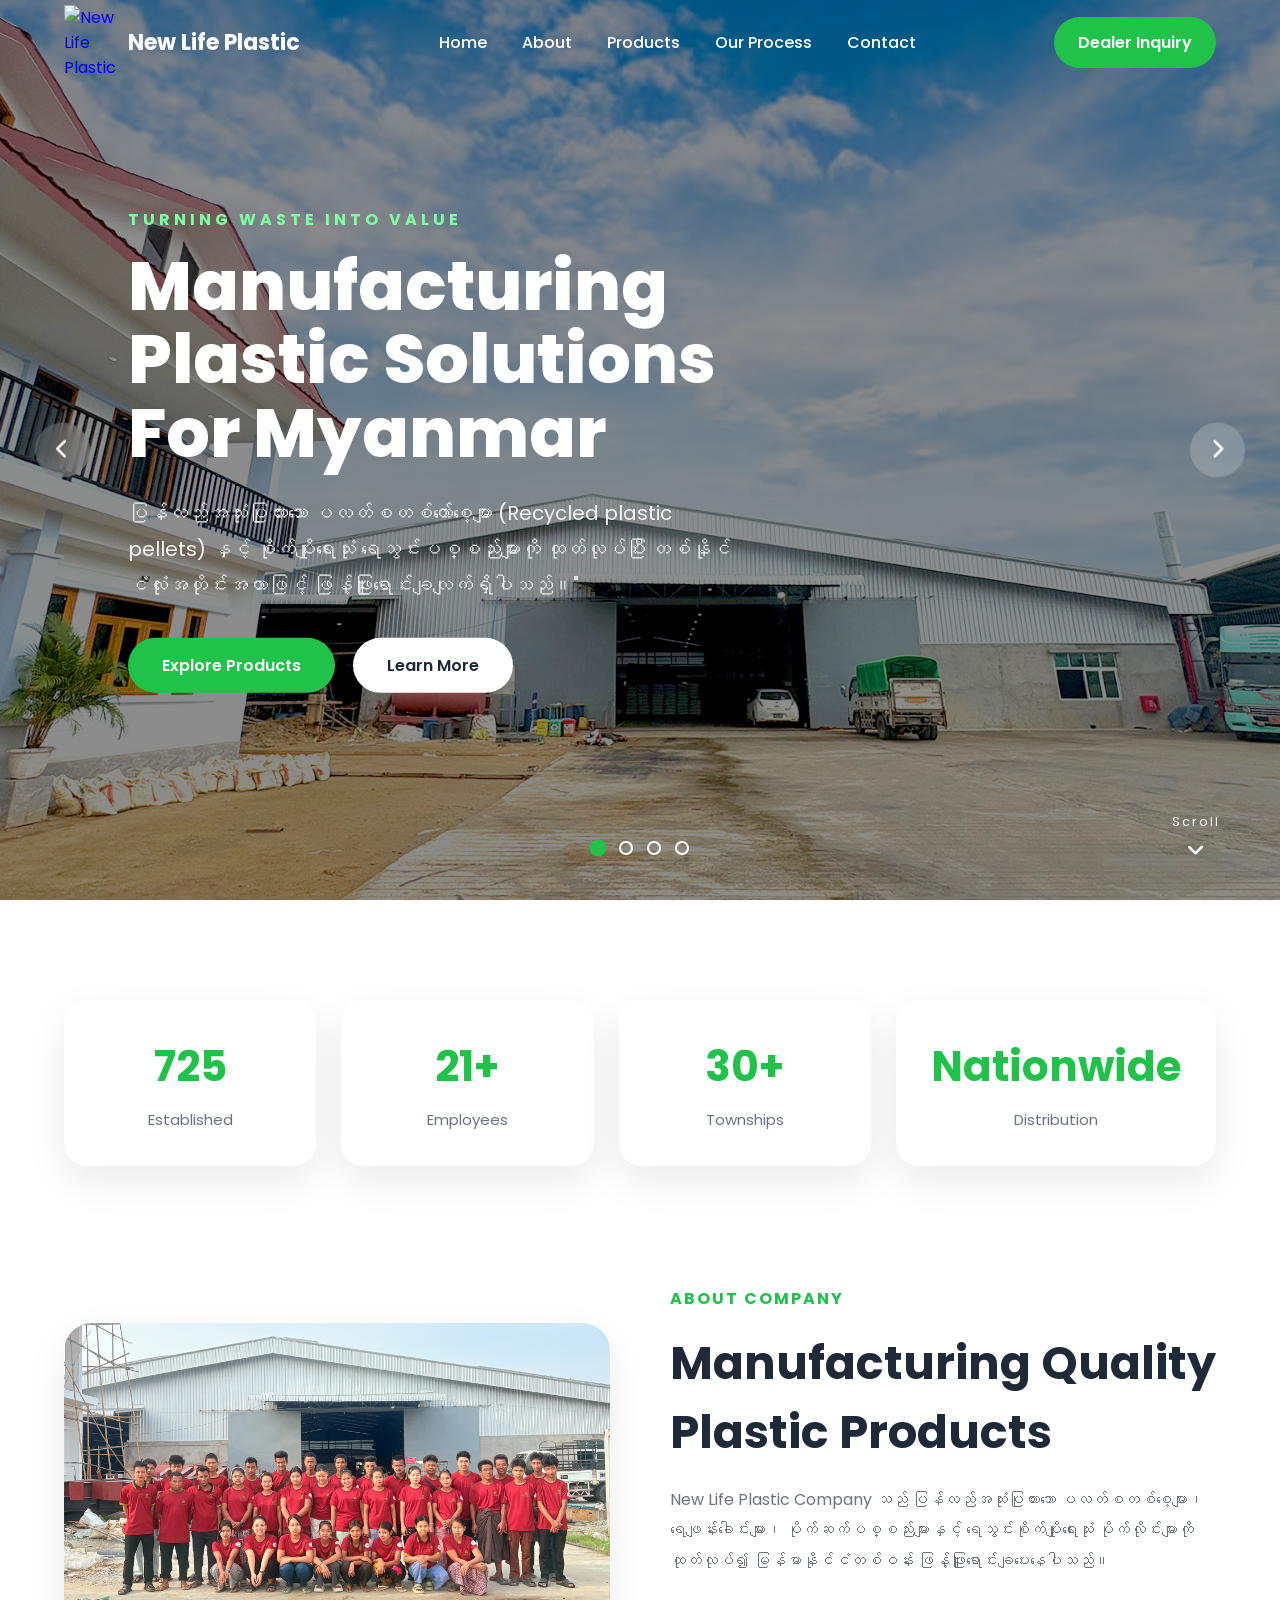
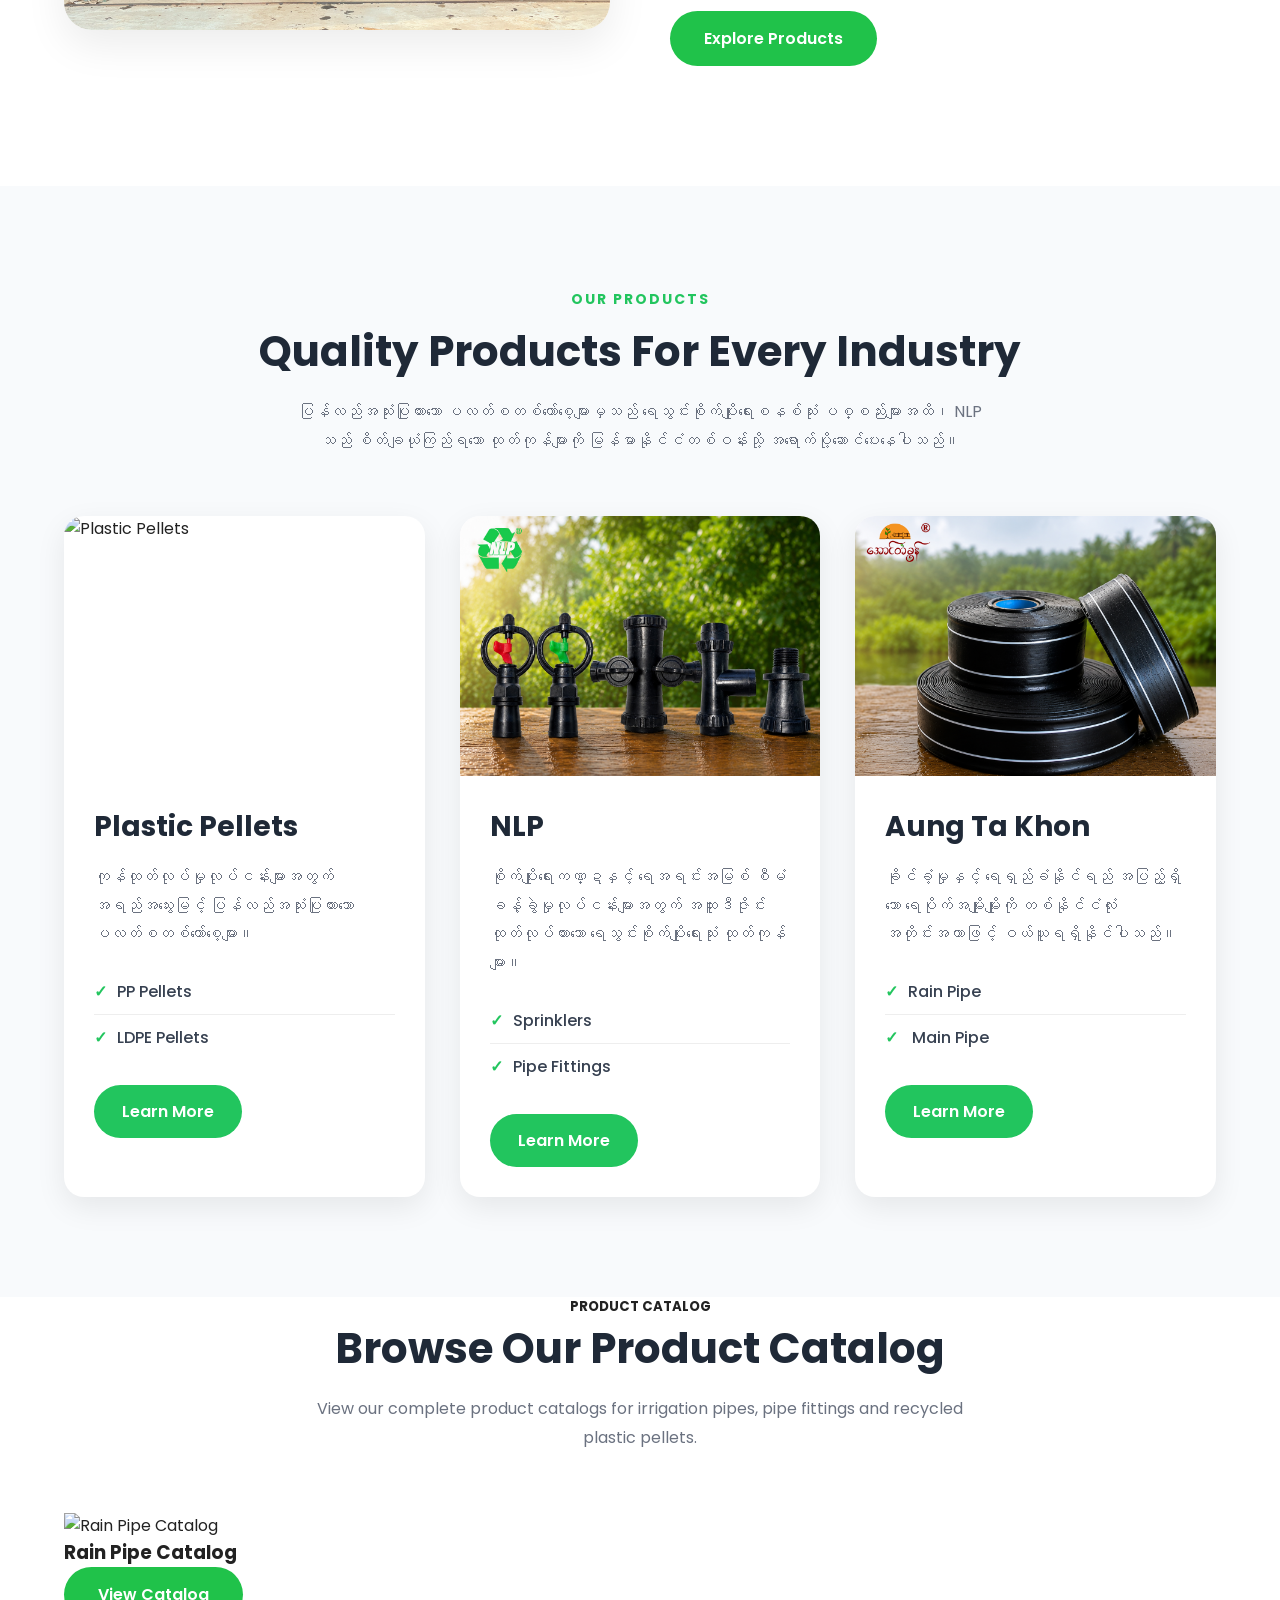
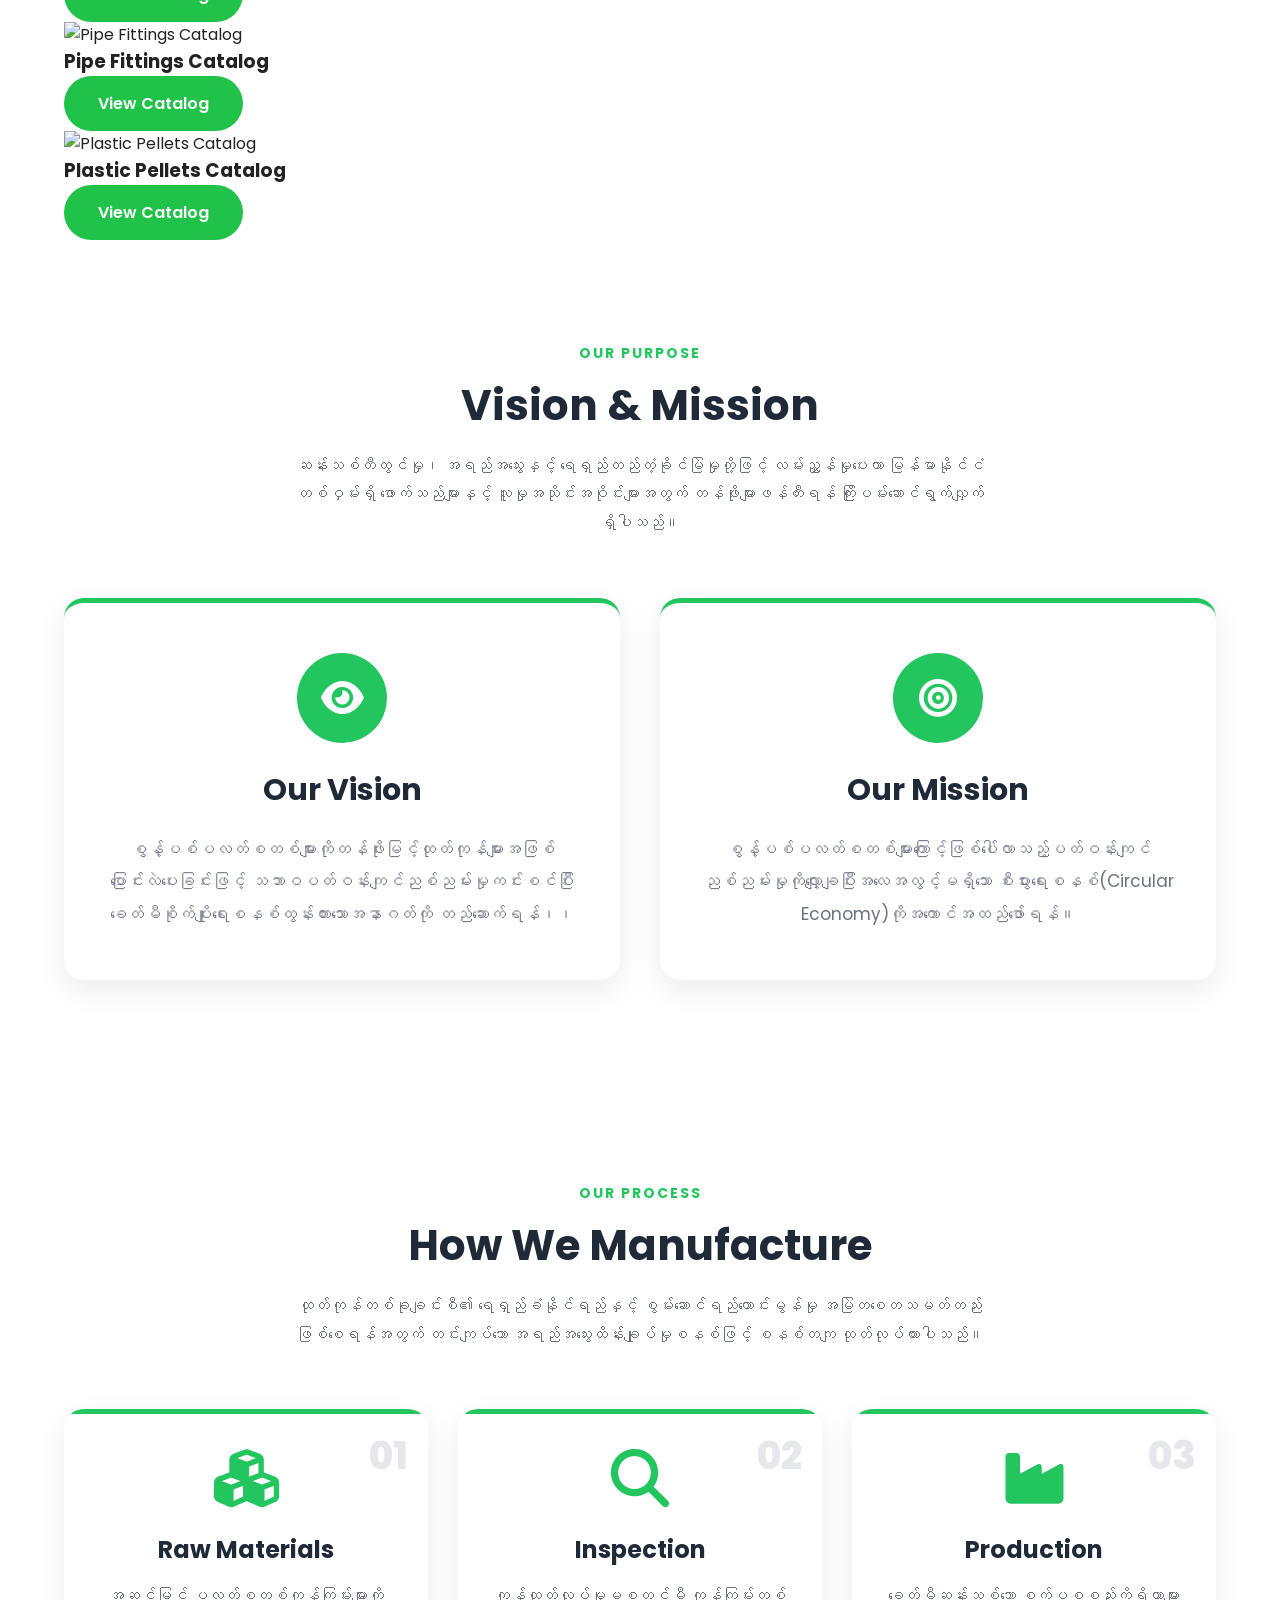
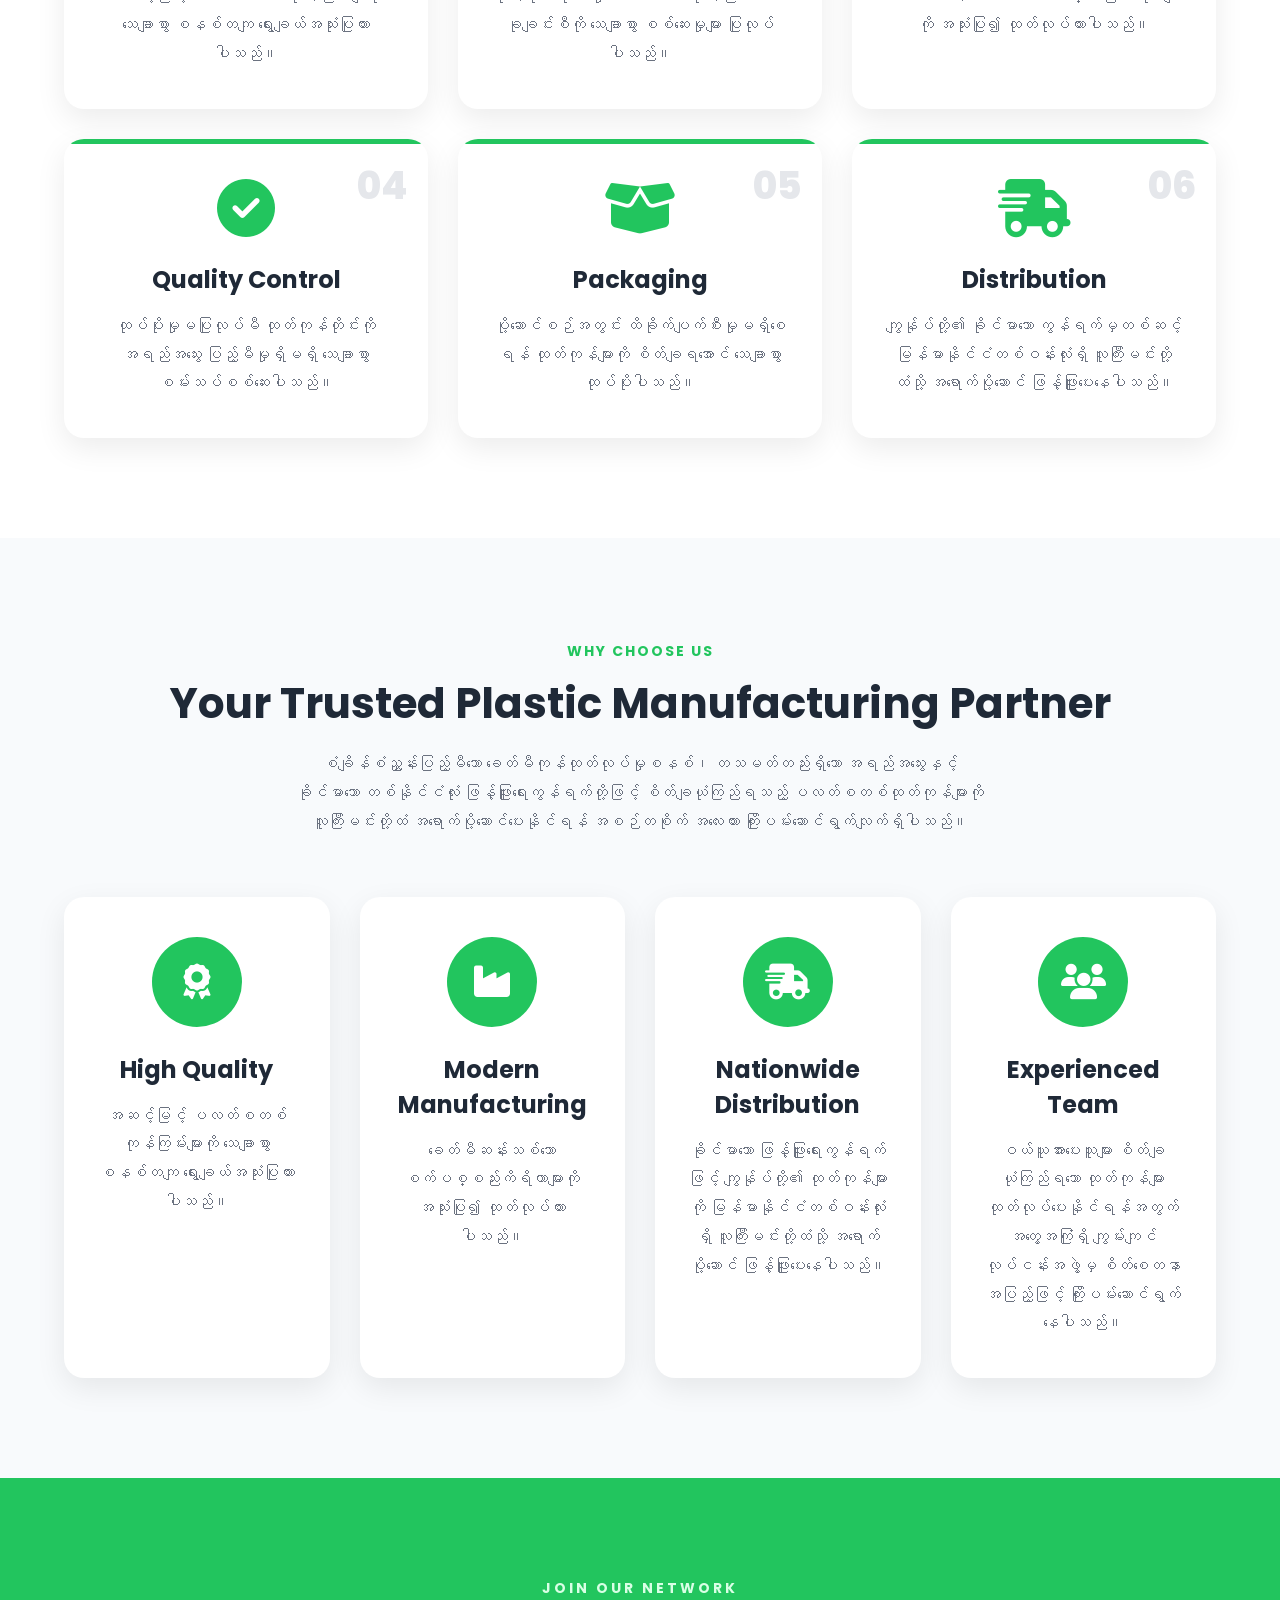
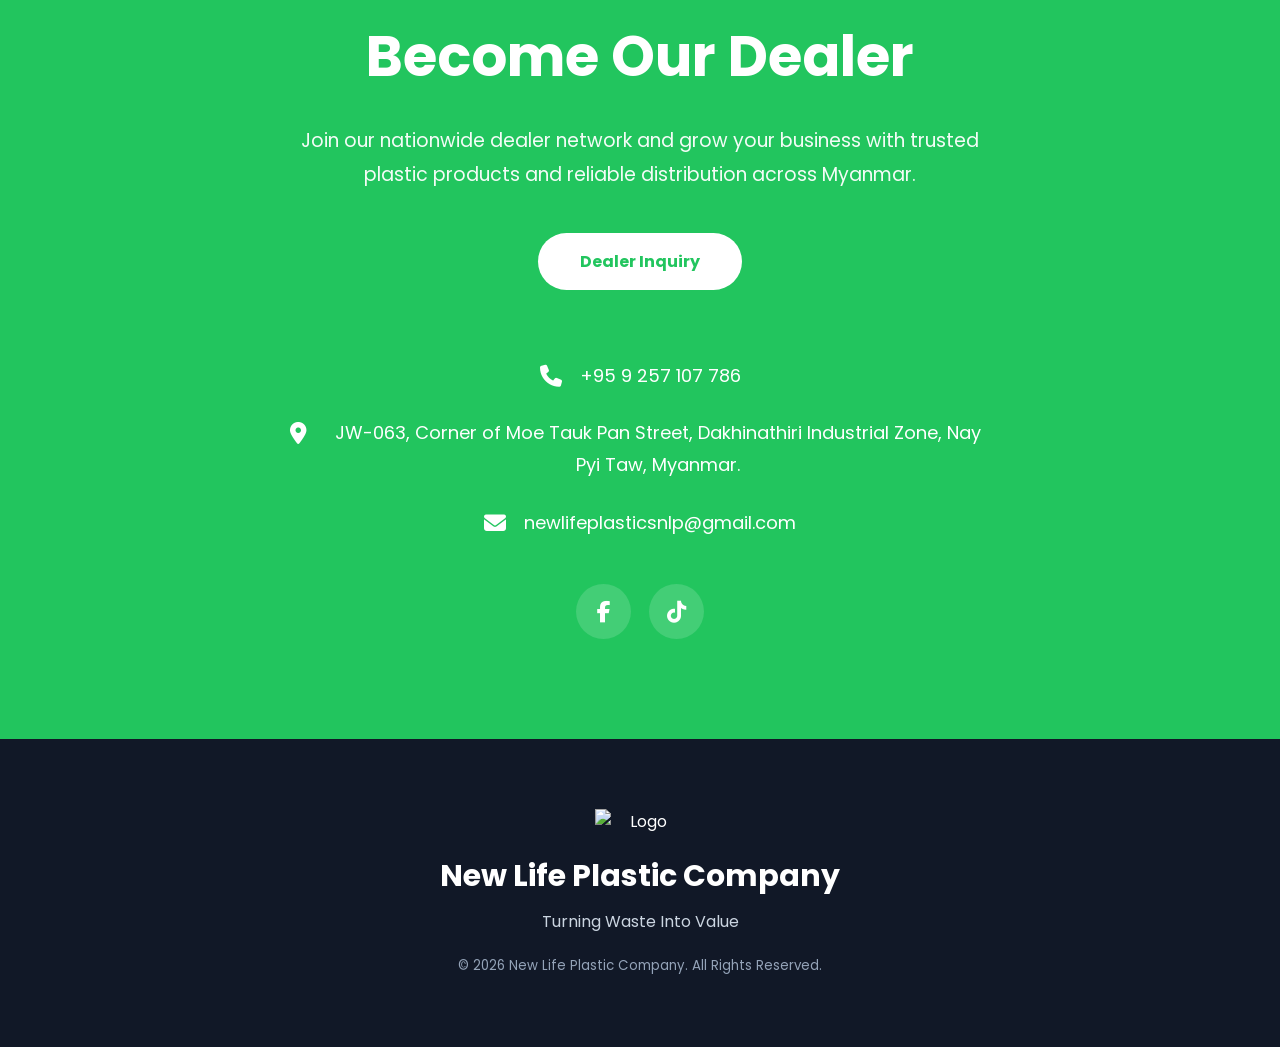
==== commit e4be536e: "Add product catalog section to index.html Added a product catalog section with details for Rain Pipe" ====
--- a/index.html
+++ b/index.html
@@ -547,6 +547,77 @@
 
 </section>
 
+<!--======================
+PRODUCT CATALOG
+=======================-->
+
+<section class="catalog" id="catalog">
+
+    <div class="container">
+
+        <div class="section-title">
+
+            <h5>PRODUCT CATALOG</h5>
+
+            <h2>Browse Our Product Catalog</h2>
+
+            <p>
+                View our complete product catalogs for irrigation pipes,
+                pipe fittings and recycled plastic pellets.
+            </p>
+
+        </div>
+
+        <div class="catalog-grid">
+
+            <!-- Rain Pipe -->
+
+            <div class="catalog-card">
+
+                <img src="catalog/rainpipe/cover.jpg" alt="Rain Pipe Catalog">
+
+                <h3>Rain Pipe Catalog</h3>
+
+                <a href="catalog-rainpipe.html" class="btn btn-green">
+                    View Catalog
+                </a>
+
+            </div>
+
+            <!-- Pipe Fittings -->
+
+            <div class="catalog-card">
+
+                <img src="catalog/fitting/cover.jpg" alt="Pipe Fittings Catalog">
+
+                <h3>Pipe Fittings Catalog</h3>
+
+                <a href="catalog-fitting.html" class="btn btn-green">
+                    View Catalog
+                </a>
+
+            </div>
+
+            <!-- Plastic Pellets -->
+
+            <div class="catalog-card">
+
+                <img src="catalog/pellets/cover.jpg" alt="Plastic Pellets Catalog">
+
+                <h3>Plastic Pellets Catalog</h3>
+
+                <a href="catalog-pellets.html" class="btn btn-green">
+                    View Catalog
+                </a>
+
+            </div>
+
+        </div>
+
+    </div>
+
+</section>
+
 <!-- =====================================
      VISION & MISSION
 ====================================== -->
--- a/style.css
+++ b/style.css
@@ -1530,135 +1530,169 @@
 BECOME OUR DEALER
 =========================================*/
 
-.dealer{
-
-    padding:100px 0;
-
-    background:#16a34a;
+.dealer-section{
+
+    background:#22c55e;
 
     color:#fff;
 
-}
-
-.dealer-header{
+    padding:100px 20px;
 
     text-align:center;
 
-    max-width:760px;
-
-    margin:0 auto 60px;
-
-}
-
-.dealer-header span{
+}
+
+.dealer-content{
+
+    max-width:750px;
+
+    margin:auto;
+
+}
+
+.dealer-content h5{
+
+    font-size:14px;
+
+    letter-spacing:3px;
+
+    margin-bottom:15px;
+
+    color:#d9ffe5;
+
+}
+
+.dealer-content h2{
+
+    font-size:56px;
+
+    margin-bottom:25px;
+
+    font-weight:700;
+
+}
+
+.dealer-content p{
+
+    font-size:19px;
+
+    line-height:1.8;
+
+    max-width:700px;
+
+    margin:auto;
+
+    opacity:.95;
+
+}
+
+.dealer-btn{
 
     display:inline-block;
 
-    color:#d9ffe5;
-
-    letter-spacing:3px;
-
-    font-size:14px;
-
-    font-weight:600;
-
-    margin-bottom:18px;
-
-}
-
-.dealer-header h2{
-
-    font-size:56px;
-
-    margin-bottom:20px;
+    margin-top:40px;
+
+    padding:16px 42px;
+
+    background:#fff;
+
+    color:#22c55e;
+
+    border-radius:50px;
 
     font-weight:700;
 
-}
-
-.dealer-header p{
+    transition:.35s;
+
+}
+
+.dealer-btn:hover{
+
+    transform:translateY(-4px);
+
+}
+
+.dealer-info{
+
+    max-width:700px;
+
+    margin:70px auto 0;
+
+    display:flex;
+
+    flex-direction:column;
+
+    gap:25px;
+
+}
+
+.info-item{
+
+    display:flex;
+
+    justify-content:center;
+
+    align-items:flex-start;
+
+    gap:18px;
 
     font-size:18px;
 
     line-height:1.8;
 
-    color:#f5f5f5;
-
-}
-
-.dealer-contact{
-
-    display:grid;
-
-    grid-template-columns:repeat(3,1fr);
-
-    gap:30px;
-
-}
-
-.contact-box{
-
-    background:rgba(255,255,255,.12);
-
-    border:1px solid rgba(255,255,255,.18);
-
-    border-radius:18px;
-
-    padding:35px 30px;
-
-    text-align:center;
-
-    transition:.35s;
-
-}
-
-.contact-box:hover{
-
-    transform:translateY(-8px);
-
-    background:rgba(255,255,255,.18);
-
-}
-
-.contact-box i{
-
-    font-size:42px;
-
-    margin-bottom:22px;
-
-}
-
-.contact-box h4{
-
-    font-size:26px;
-
-    margin-bottom:15px;
-
-    font-weight:600;
-
-}
-
-.contact-box p{
-
-    font-size:17px;
-
-    line-height:1.8;
+}
+
+.info-item i{
+
+    font-size:22px;
+
+    margin-top:5px;
+
+}
+
+.social-links{
+
+    margin-top:45px;
+
+    display:flex;
+
+    justify-content:center;
+
+    gap:18px;
+
+}
+
+.social-links a{
+
+    width:55px;
+
+    height:55px;
+
+    border-radius:50%;
+
+    background:rgba(255,255,255,.15);
+
+    display:flex;
+
+    align-items:center;
+
+    justify-content:center;
 
     color:#fff;
 
-}
-
-.contact-box a{
-
-    color:#fff;
-
-    text-decoration:none;
-
-}
-
-.contact-box a:hover{
-
-    text-decoration:underline;
+    font-size:22px;
+
+    transition:.3s;
+
+}
+
+.social-links a:hover{
+
+    background:#fff;
+
+    color:#22c55e;
+
+    transform:translateY(-5px);
 
 }
 
@@ -1666,111 +1700,30 @@
 Responsive
 =========================================*/
 
-@media(max-width:992px){
-
-.dealer-contact{
-
-    grid-template-columns:1fr;
-
-}
-
-}
-
 @media(max-width:768px){
 
-.dealer{
-
-    padding:80px 20px;
-
-}
-
-.dealer-header h2{
-
-    font-size:38px;
-
-}
-
-.dealer-header p{
-
-    font-size:16px;
-
-}
-
-.contact-box{
-
-    padding:30px 25px;
-
-}
-
-.contact-box h4{
-
-    font-size:22px;
-
-}
-
-.contact-box p{
-
-    font-size:16px;
-
-}
-
-}
-
-/*=========================================
-SOCIAL LINKS
-=========================================*/
-
-.social-links{
-
-    display:flex;
-    justify-content:center;
-    align-items:center;
-    gap:18px;
-    margin-top:30px;
-
-}
-
-.social-links a{
-
-    width:52px;
-    height:52px;
-
-    border-radius:50%;
-
-    background:#ffffff15;
-
-    border:1px solid rgba(255,255,255,.15);
-
-    color:#fff;
-
-    display:flex;
-    align-items:center;
-    justify-content:center;
-
-    font-size:22px;
-
-    transition:.35s ease;
-
-}
-
-.social-links a:hover{
-
-    background:#22c55e;
-
-    transform:translateY(-6px);
-
-    box-shadow:0 10px 25px rgba(34,197,94,.45);
-
-}
-
-.social-links a i{
-
-    transition:.35s;
-
-}
-
-.social-links a:hover i{
-
-    transform:scale(1.15);
-
-}
+    .dealer-content h2{
+
+        font-size:38px;
+
+    }
+
+    .dealer-content p{
+
+        font-size:16px;
+
+    }
+
+    .info-item{
+
+        flex-direction:column;
+
+        align-items:center;
+
+        text-align:center;
+
+        gap:8px;
+
+    }
+
+}
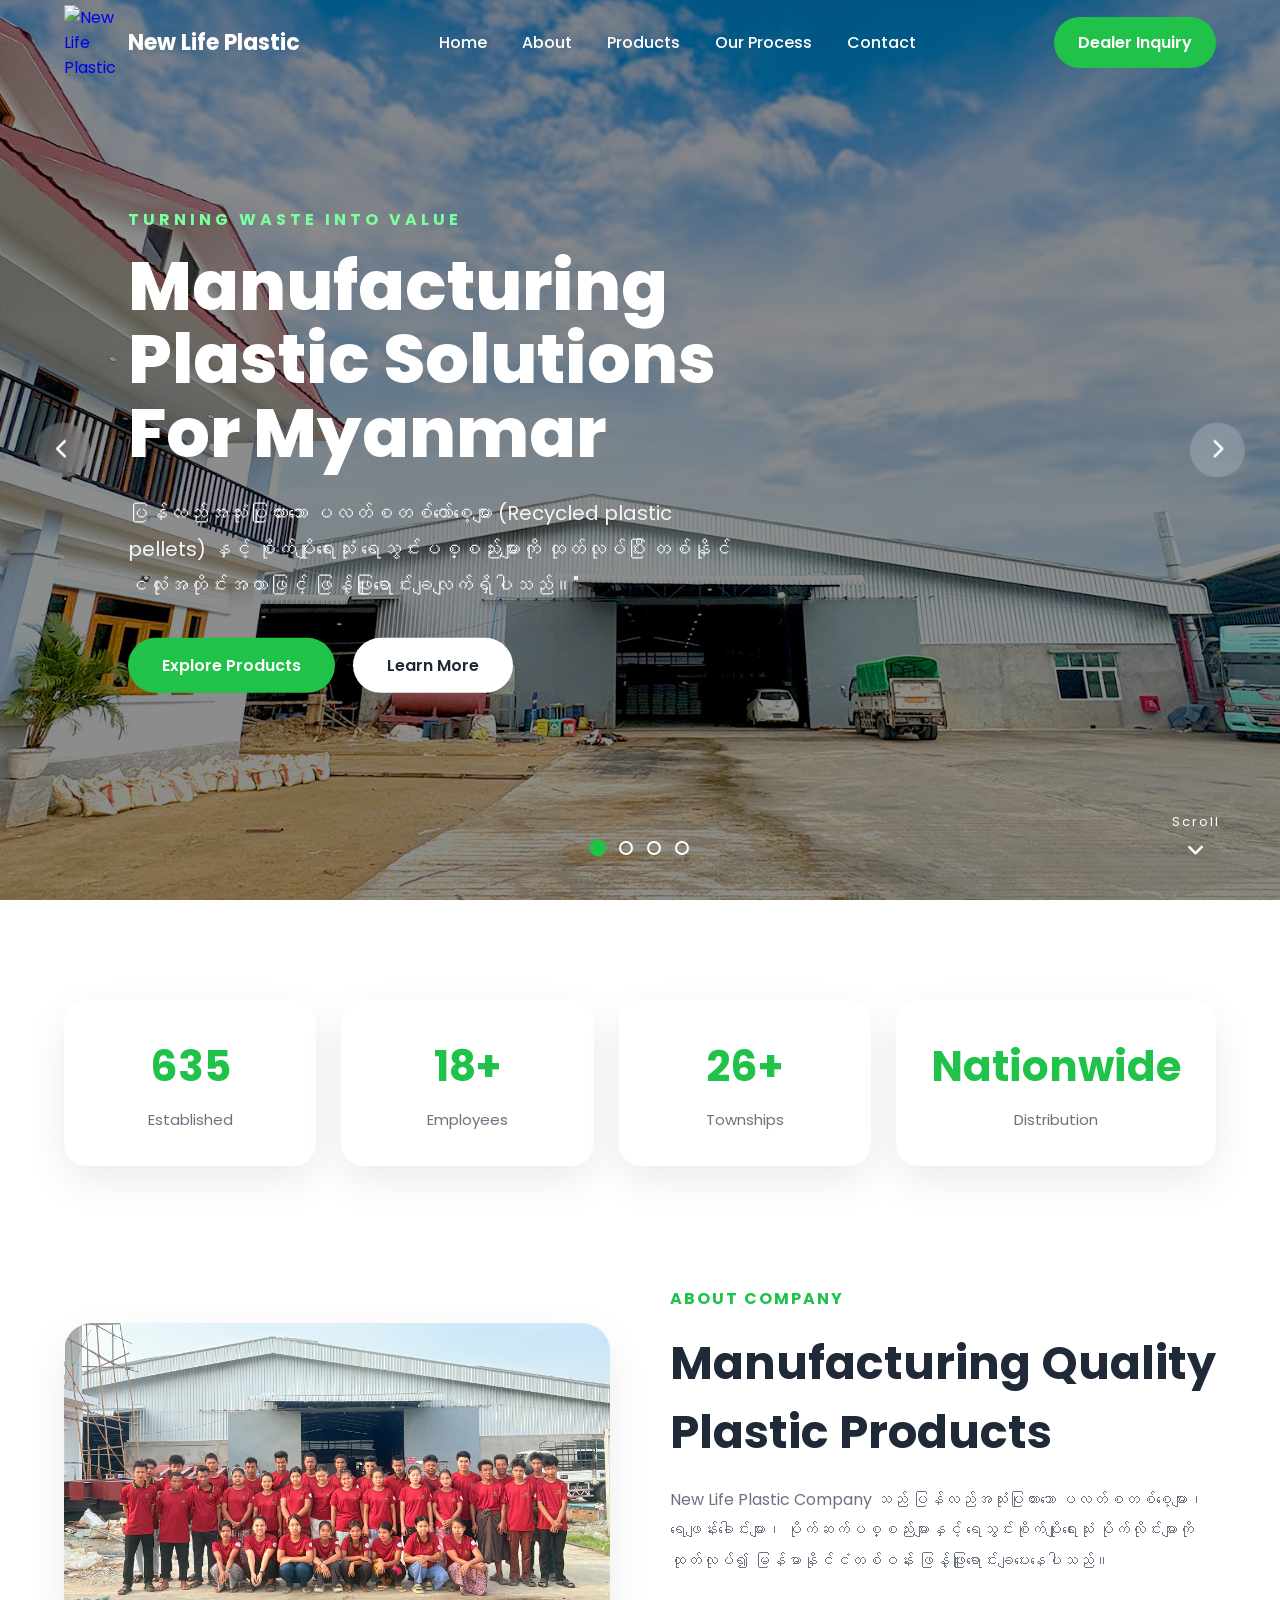
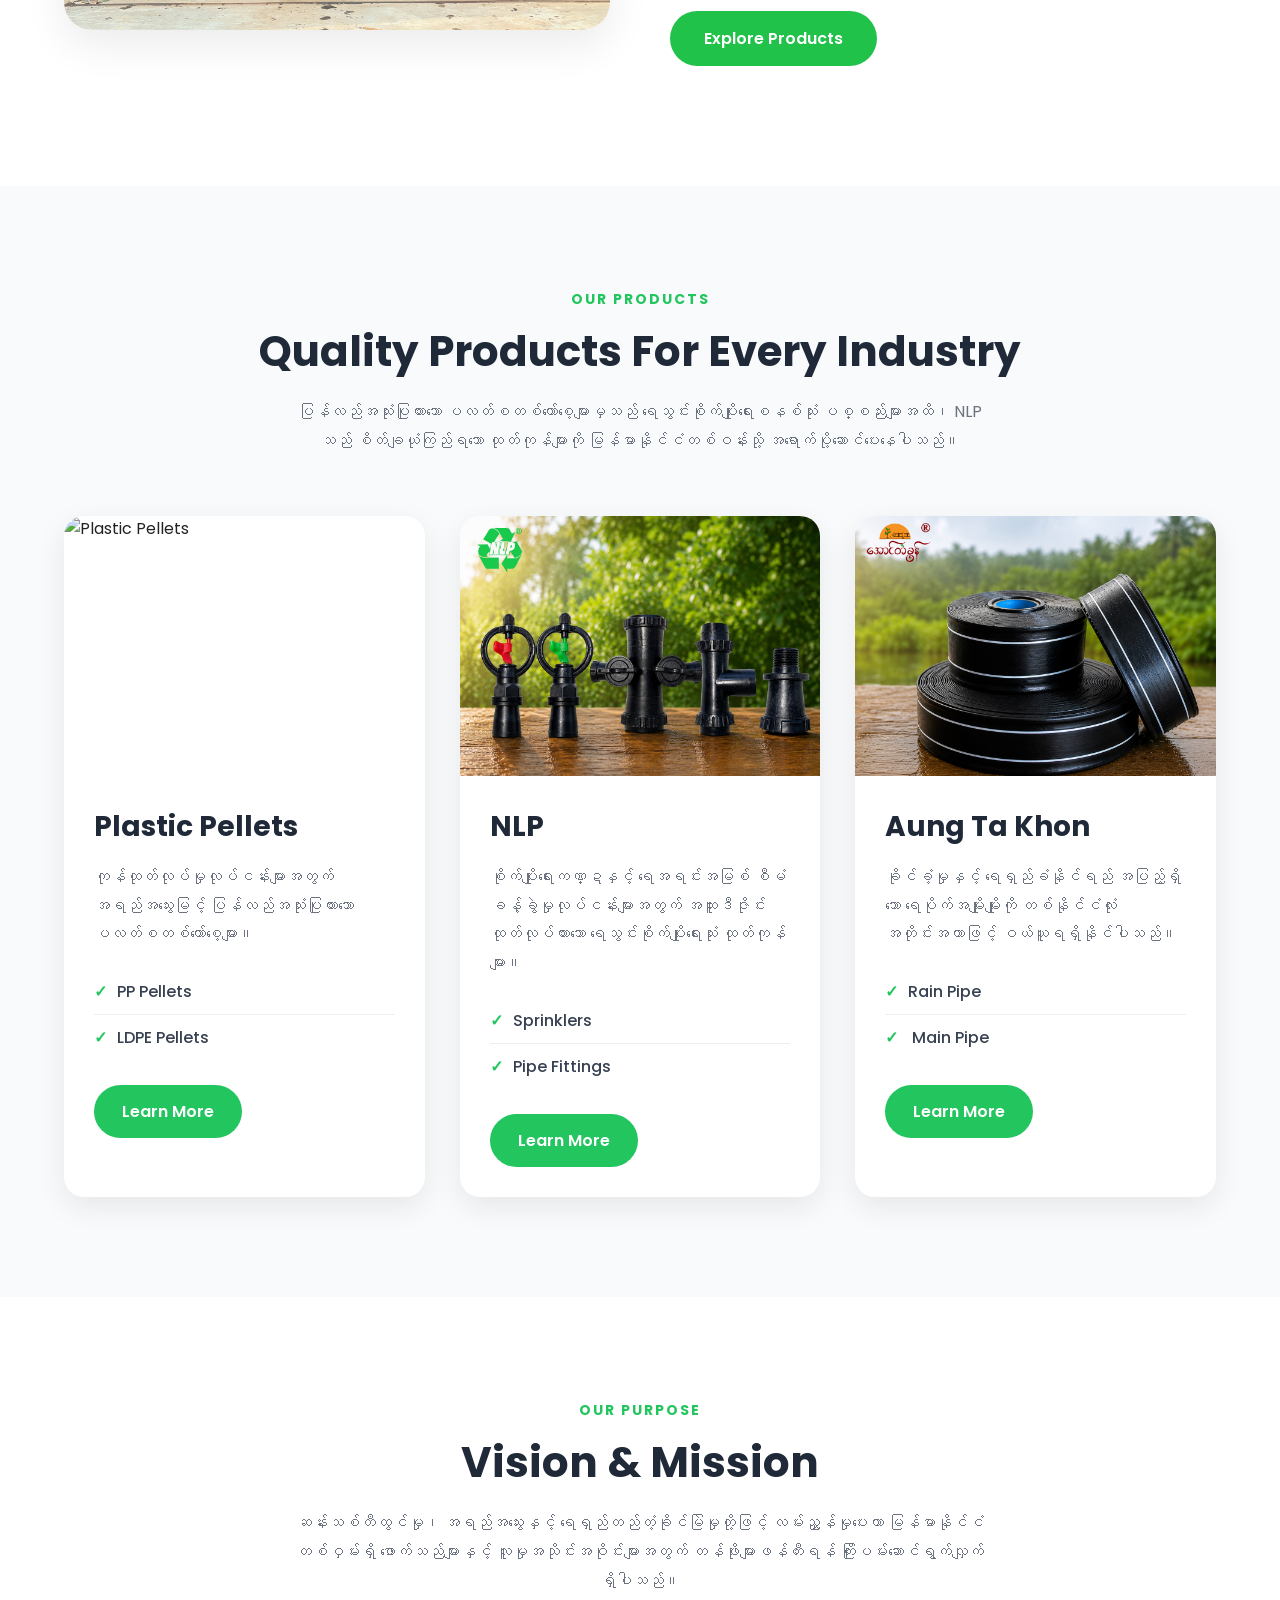
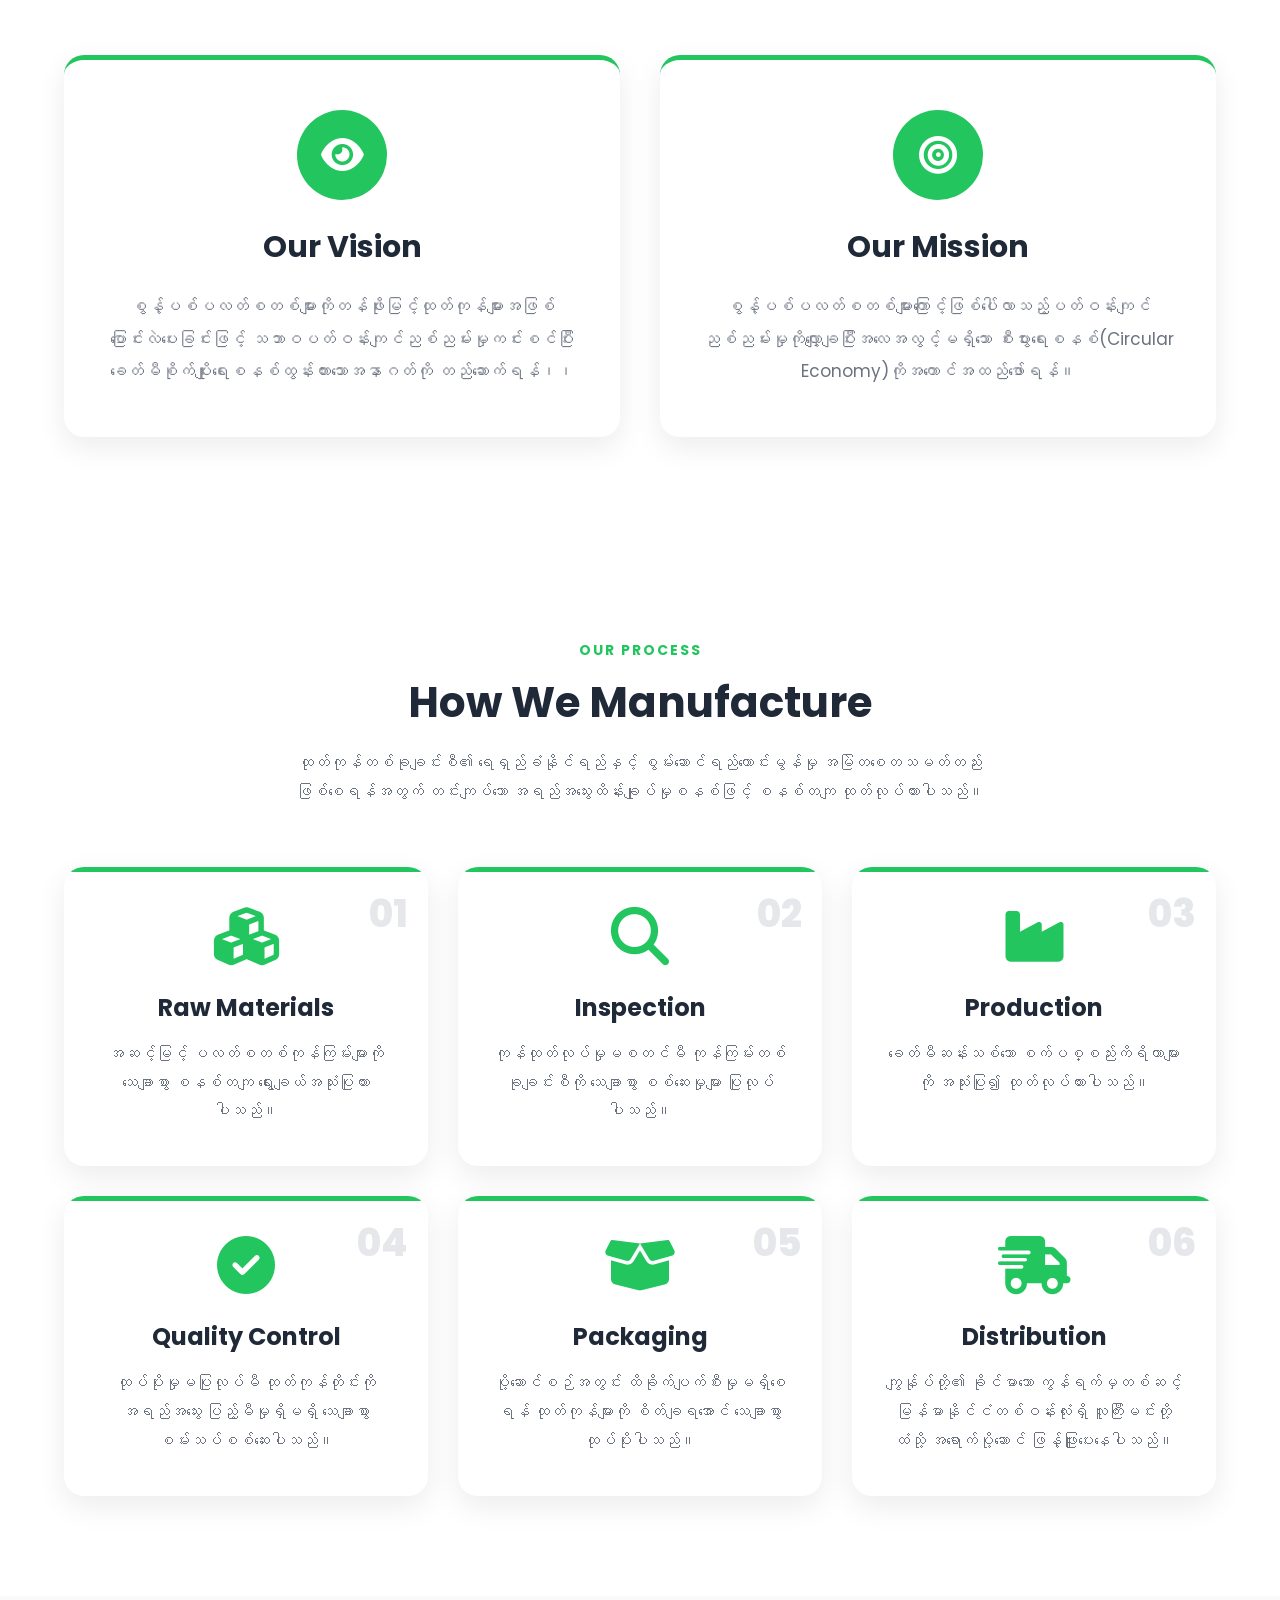
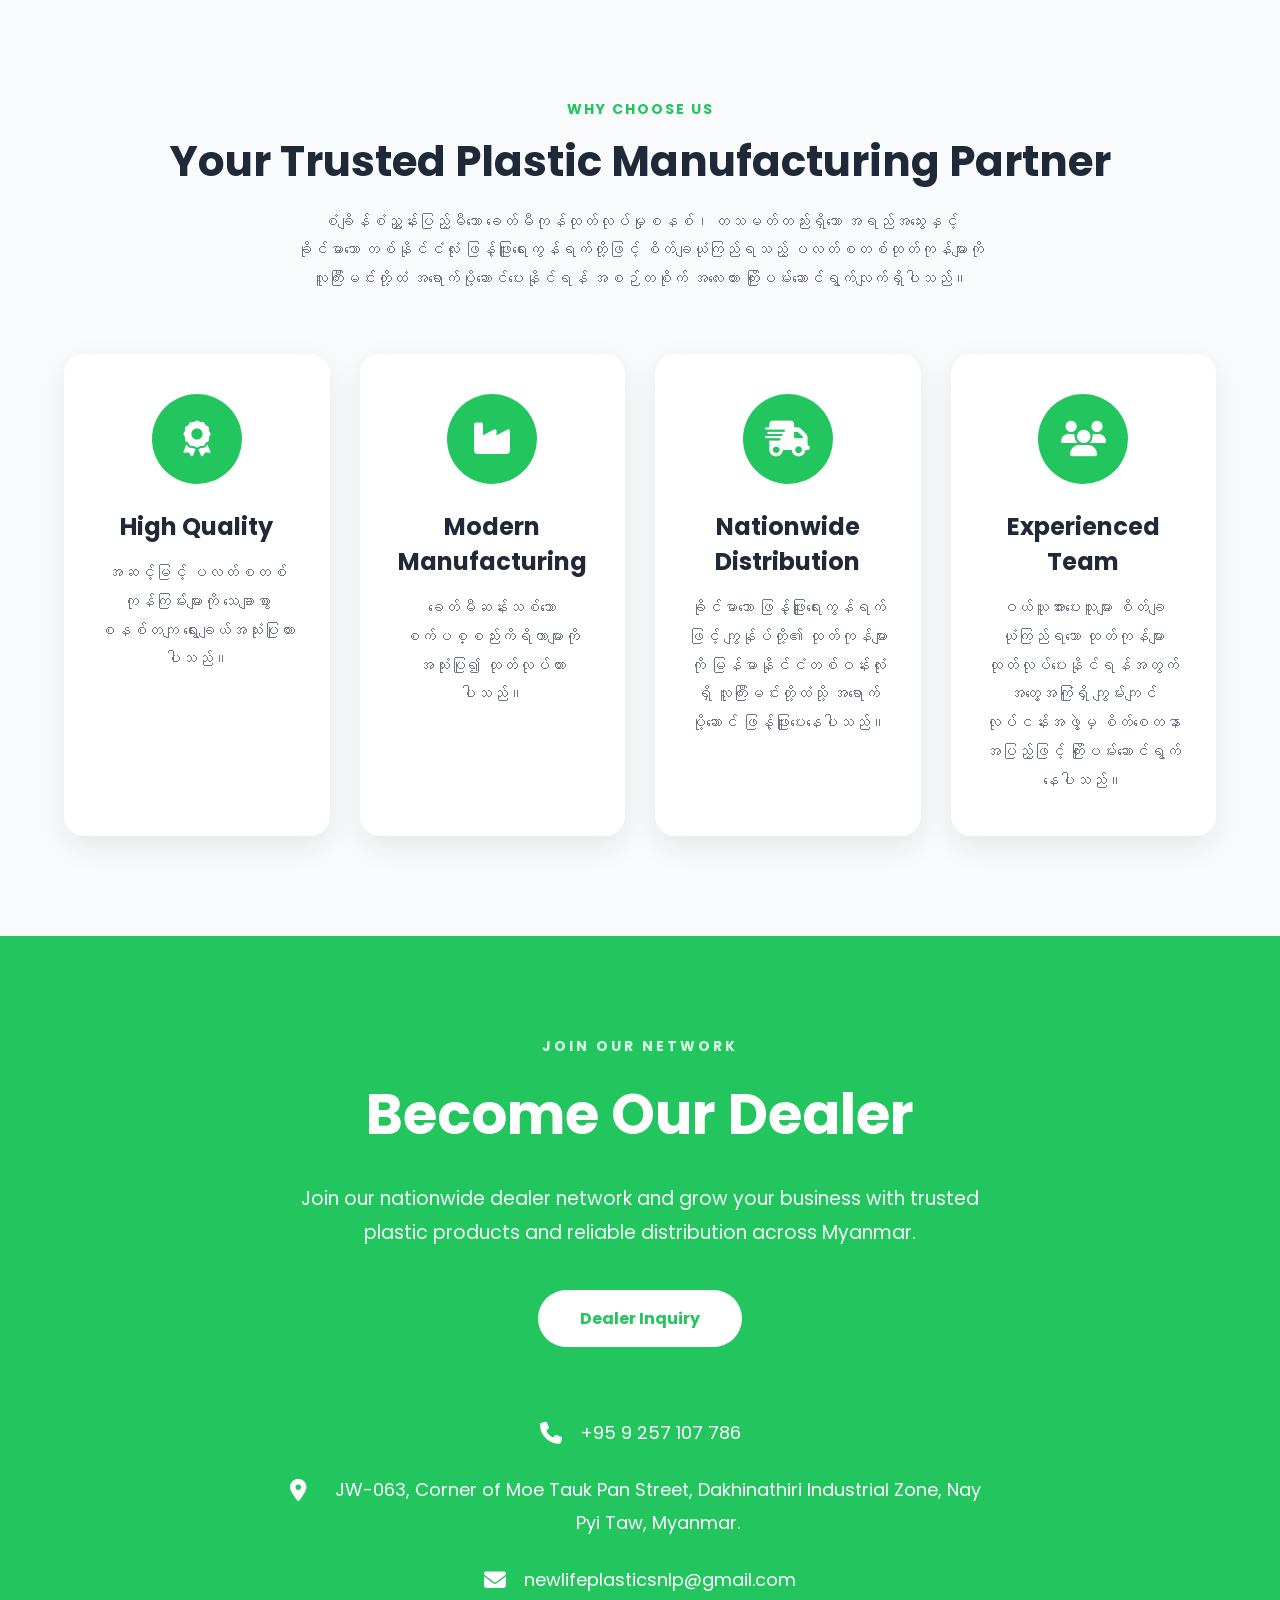
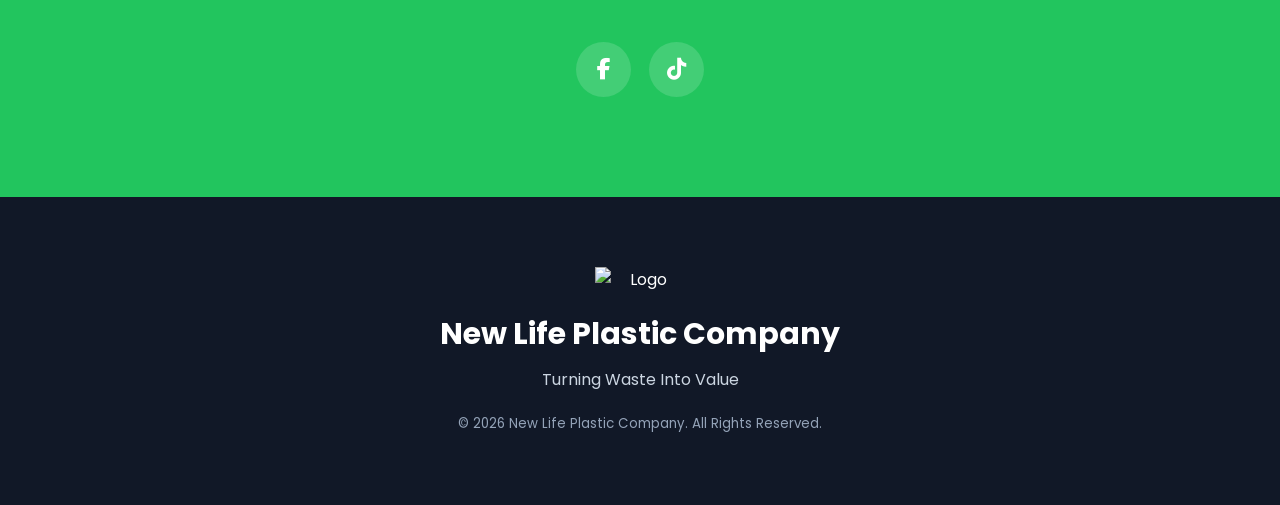
==== commit cfe717c4: "Remove product catalog section from index.html Removed the product catalog section from the index.ht" ====
--- a/index.html
+++ b/index.html
@@ -547,77 +547,6 @@
 
 </section>
 
-<!--======================
-PRODUCT CATALOG
-=======================-->
-
-<section class="catalog" id="catalog">
-
-    <div class="container">
-
-        <div class="section-title">
-
-            <h5>PRODUCT CATALOG</h5>
-
-            <h2>Browse Our Product Catalog</h2>
-
-            <p>
-                View our complete product catalogs for irrigation pipes,
-                pipe fittings and recycled plastic pellets.
-            </p>
-
-        </div>
-
-        <div class="catalog-grid">
-
-            <!-- Rain Pipe -->
-
-            <div class="catalog-card">
-
-                <img src="catalog/rainpipe/cover.jpg" alt="Rain Pipe Catalog">
-
-                <h3>Rain Pipe Catalog</h3>
-
-                <a href="catalog-rainpipe.html" class="btn btn-green">
-                    View Catalog
-                </a>
-
-            </div>
-
-            <!-- Pipe Fittings -->
-
-            <div class="catalog-card">
-
-                <img src="catalog/fitting/cover.jpg" alt="Pipe Fittings Catalog">
-
-                <h3>Pipe Fittings Catalog</h3>
-
-                <a href="catalog-fitting.html" class="btn btn-green">
-                    View Catalog
-                </a>
-
-            </div>
-
-            <!-- Plastic Pellets -->
-
-            <div class="catalog-card">
-
-                <img src="catalog/pellets/cover.jpg" alt="Plastic Pellets Catalog">
-
-                <h3>Plastic Pellets Catalog</h3>
-
-                <a href="catalog-pellets.html" class="btn btn-green">
-                    View Catalog
-                </a>
-
-            </div>
-
-        </div>
-
-    </div>
-
-</section>
-
 <!-- =====================================
      VISION & MISSION
 ====================================== -->
--- a/style.css
+++ b/style.css
@@ -1727,3 +1727,114 @@
     }
 
 }
+/*=========================================
+PRODUCT CATALOG
+=========================================*/
+
+.catalog{
+
+    padding:100px 0;
+
+    background:#f7f9f8;
+
+}
+
+.catalog-grid{
+
+    margin-top:60px;
+
+    display:grid;
+
+    grid-template-columns:repeat(3,1fr);
+
+    gap:35px;
+
+}
+
+.catalog-card{
+
+    background:#fff;
+
+    border-radius:18px;
+
+    overflow:hidden;
+
+    text-align:center;
+
+    box-shadow:0 10px 30px rgba(0,0,0,.08);
+
+    transition:.35s;
+
+}
+
+.catalog-card:hover{
+
+    transform:translateY(-10px);
+
+    box-shadow:0 20px 45px rgba(0,0,0,.15);
+
+}
+
+.catalog-card img{
+
+    width:100%;
+
+    height:420px;
+
+    object-fit:cover;
+
+    transition:.35s;
+
+}
+
+.catalog-card:hover img{
+
+    transform:scale(1.05);
+
+}
+
+.catalog-card h3{
+
+    margin:25px 0 20px;
+
+    font-size:24px;
+
+    color:#222;
+
+}
+
+.catalog-card .btn{
+
+    margin-bottom:30px;
+
+}
+
+/*=========================================
+CATALOG RESPONSIVE
+=========================================*/
+
+@media(max-width:992px){
+
+.catalog-grid{
+
+grid-template-columns:repeat(2,1fr);
+
+}
+
+}
+
+@media(max-width:768px){
+
+.catalog-grid{
+
+grid-template-columns:1fr;
+
+}
+
+.catalog-card img{
+
+height:360px;
+
+}
+
+}
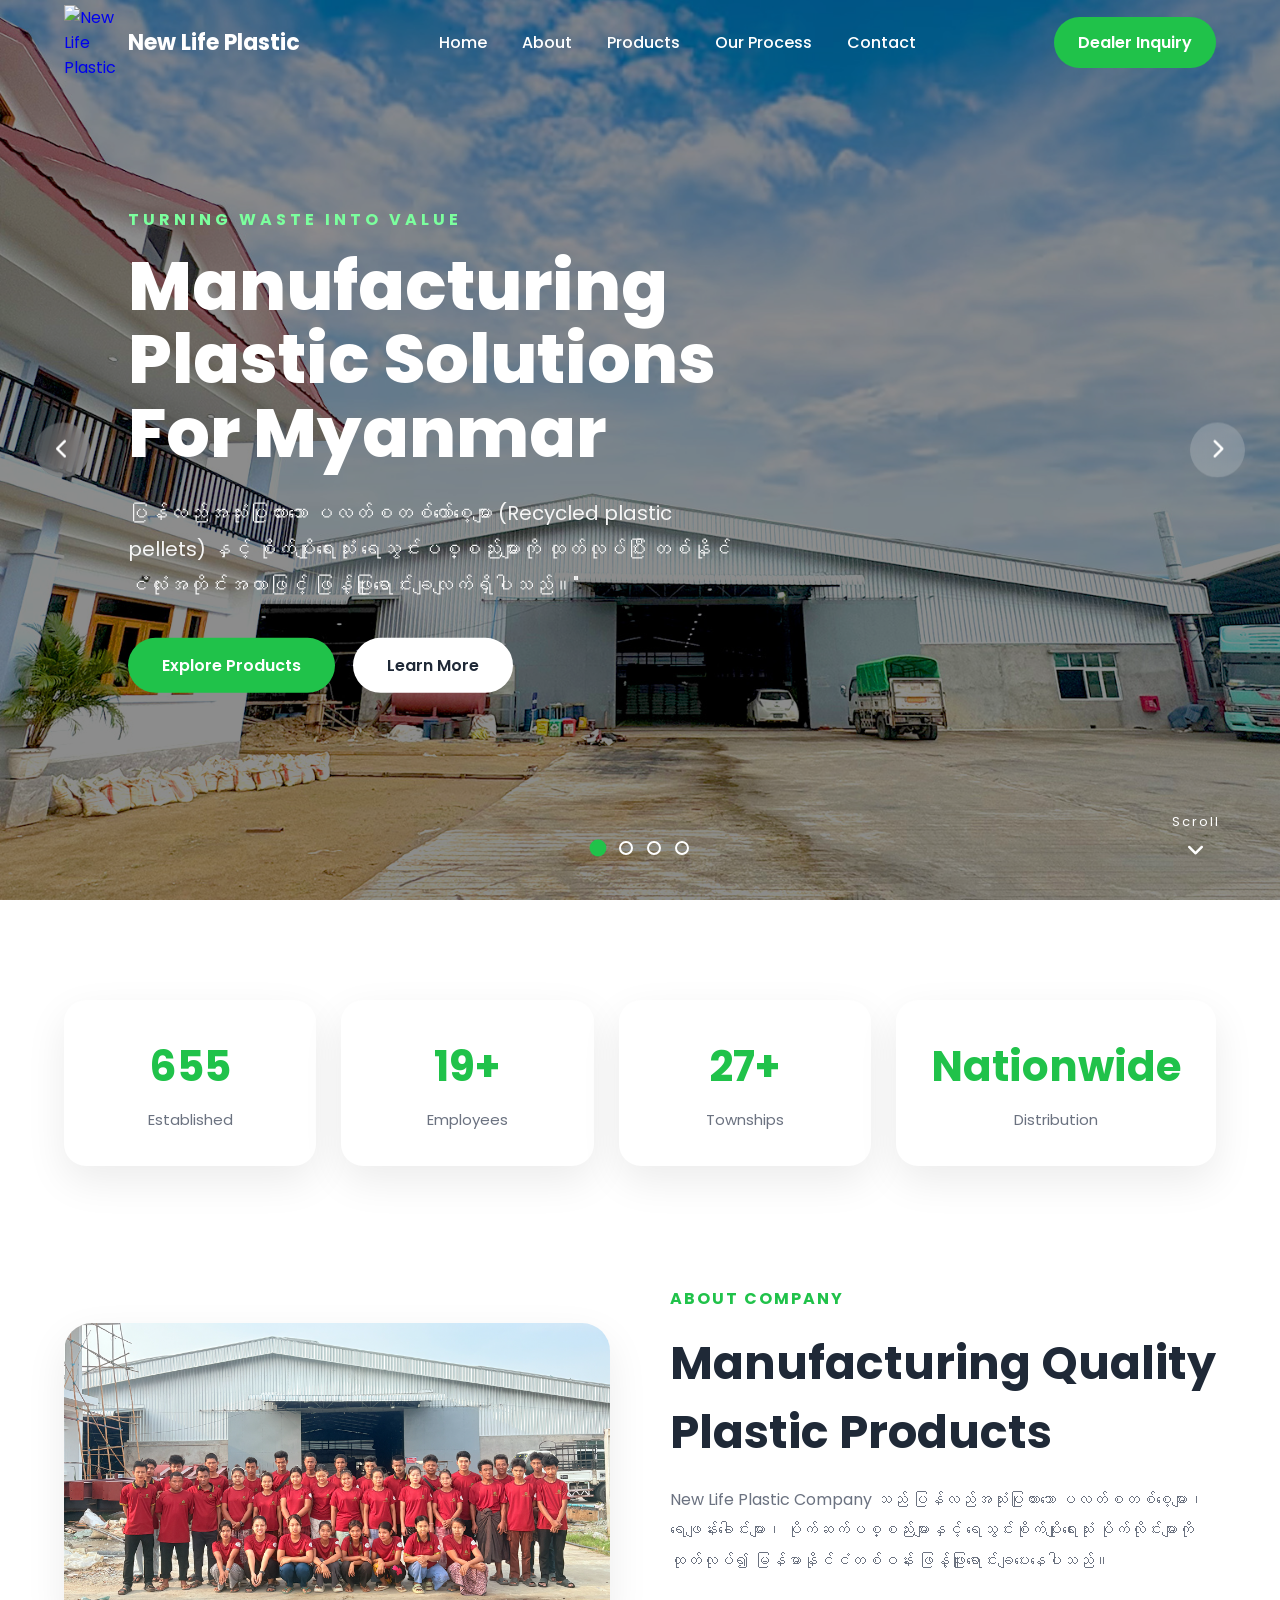
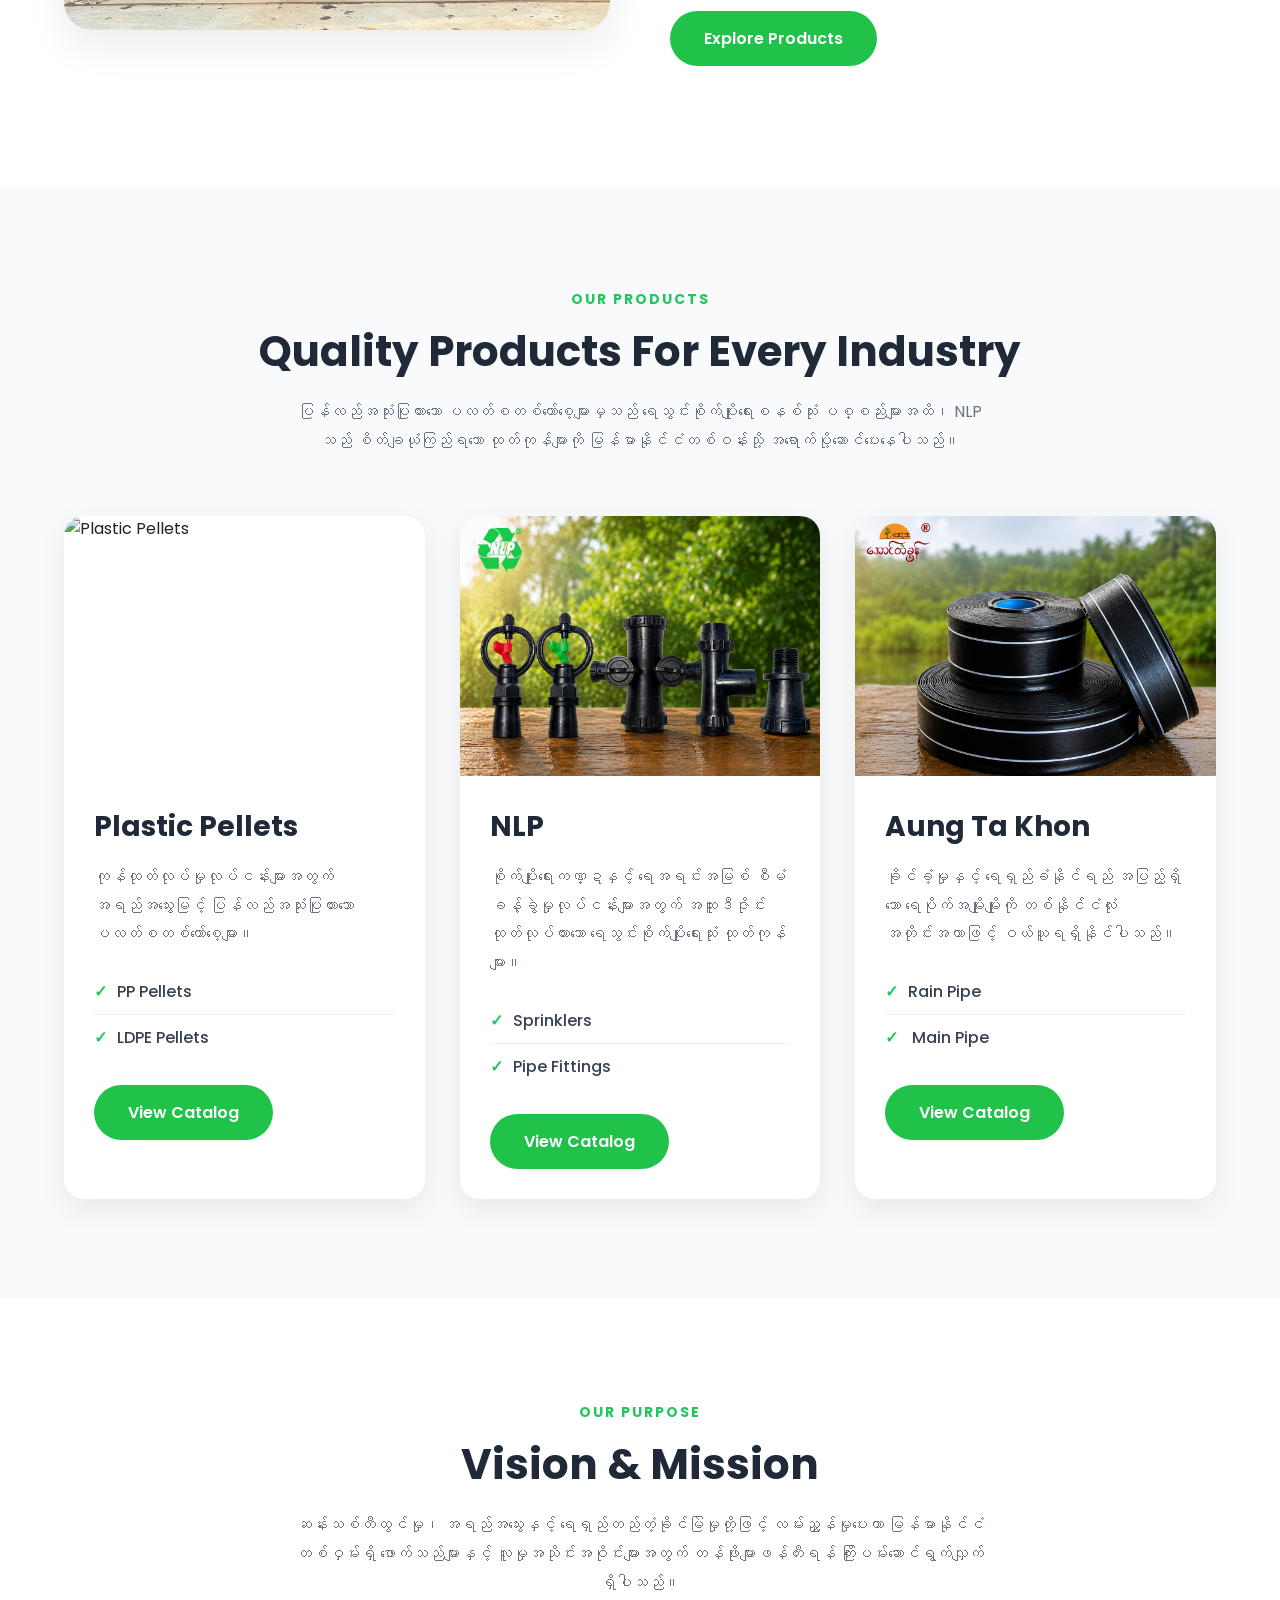
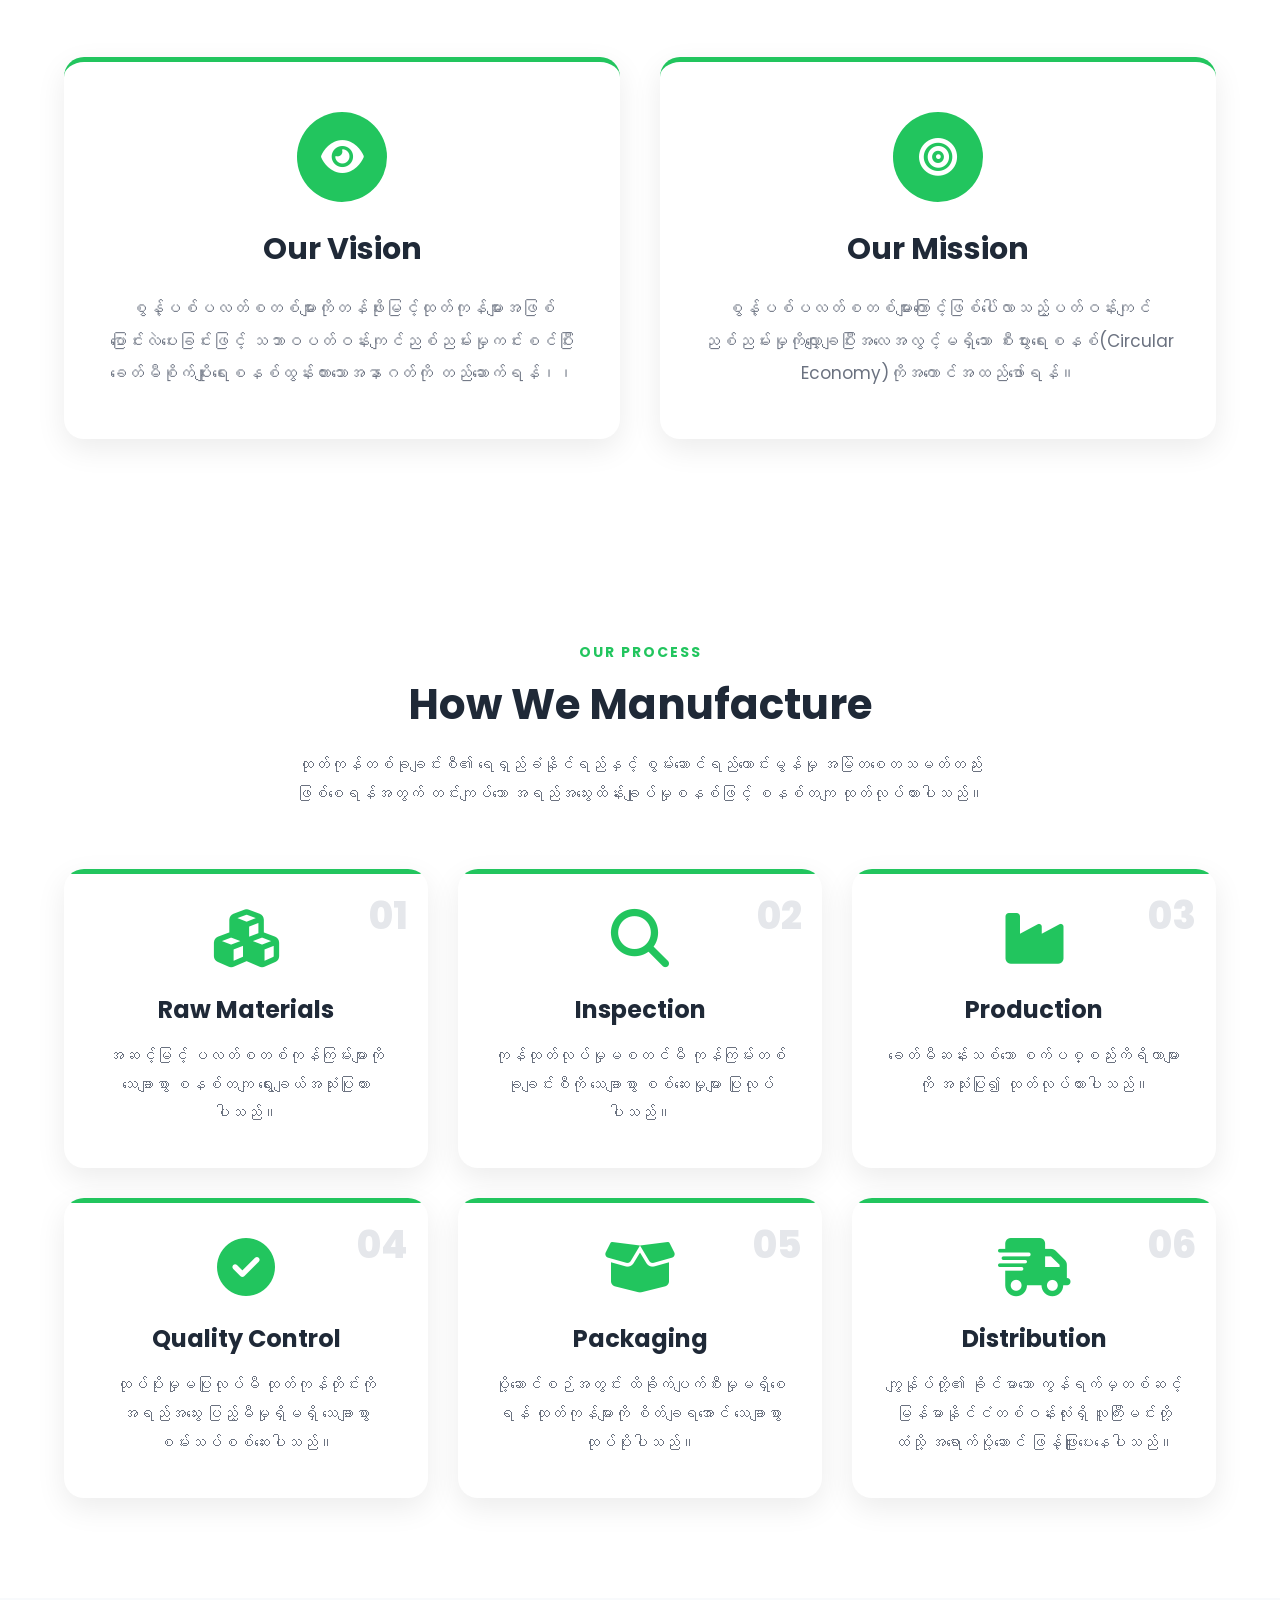
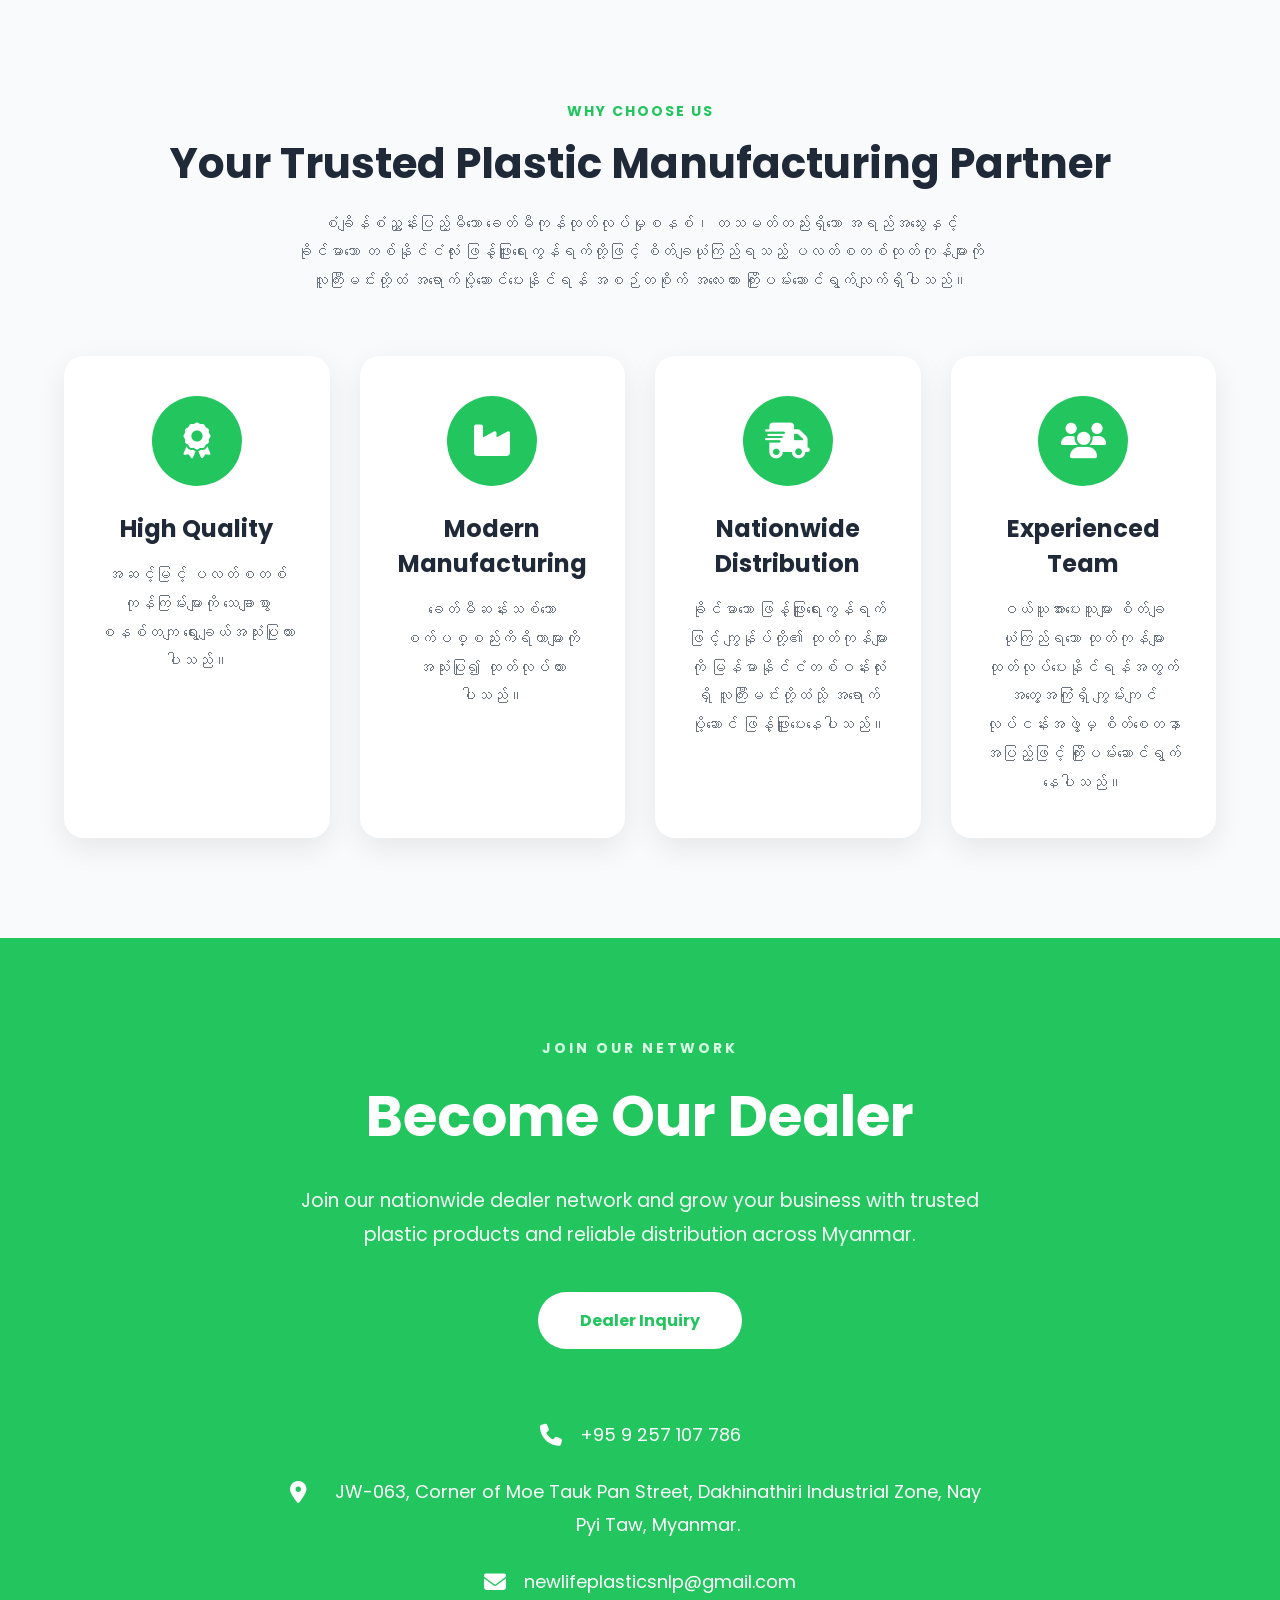
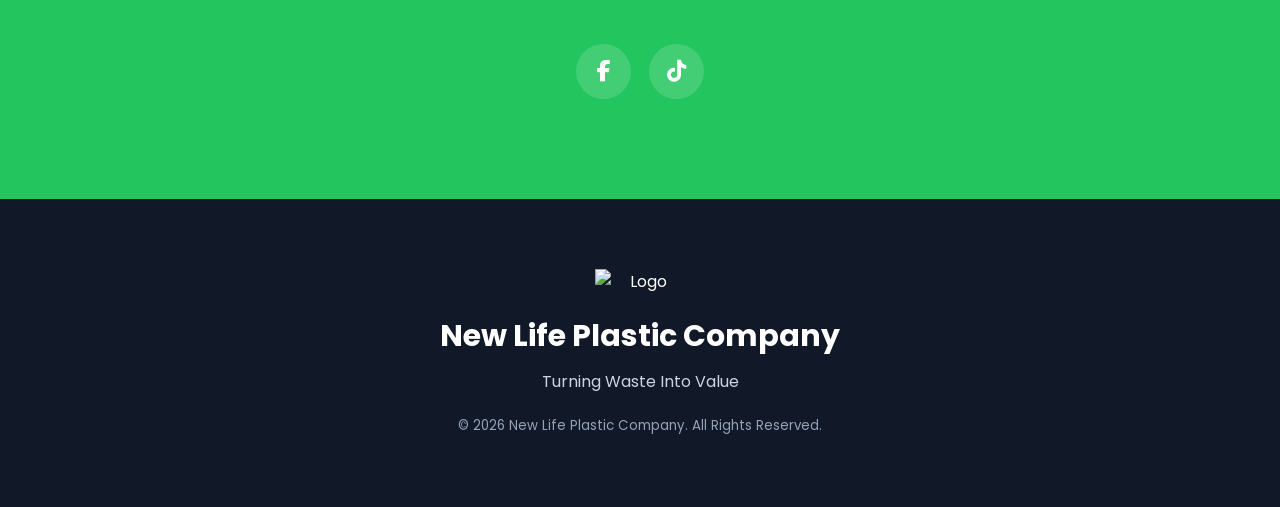
==== commit fa40881f: "Update links to point to catalog pages" ====
--- a/index.html
+++ b/index.html
@@ -466,8 +466,8 @@
 
                     </ul>
 
-                    <a href="#" class="product-btn">
-                        Learn More
+                    <a href="catalog-pellets.html" class="btn btn-green">
+                     View Catalog
                     </a>
 
                 </div>
@@ -499,8 +499,8 @@
 
                     </ul>
 
-                    <a href="#" class="product-btn">
-                        Learn More
+                    <a href="catalog-fitting.html" class="btn btn-green">
+                    View Catalog
                     </a>
 
                 </div>
@@ -533,10 +533,9 @@
 
                     </ul>
 
-                    <a href="#" class="product-btn">
-                        Learn More
+                    <a href="catalog-rainpipe.html" class="btn btn-green">
+                    View Catalog
                     </a>
-
                 </div>
 
             </div>
--- a/style.css
+++ b/style.css
@@ -1727,114 +1727,3 @@
     }
 
 }
-/*=========================================
-PRODUCT CATALOG
-=========================================*/
-
-.catalog{
-
-    padding:100px 0;
-
-    background:#f7f9f8;
-
-}
-
-.catalog-grid{
-
-    margin-top:60px;
-
-    display:grid;
-
-    grid-template-columns:repeat(3,1fr);
-
-    gap:35px;
-
-}
-
-.catalog-card{
-
-    background:#fff;
-
-    border-radius:18px;
-
-    overflow:hidden;
-
-    text-align:center;
-
-    box-shadow:0 10px 30px rgba(0,0,0,.08);
-
-    transition:.35s;
-
-}
-
-.catalog-card:hover{
-
-    transform:translateY(-10px);
-
-    box-shadow:0 20px 45px rgba(0,0,0,.15);
-
-}
-
-.catalog-card img{
-
-    width:100%;
-
-    height:420px;
-
-    object-fit:cover;
-
-    transition:.35s;
-
-}
-
-.catalog-card:hover img{
-
-    transform:scale(1.05);
-
-}
-
-.catalog-card h3{
-
-    margin:25px 0 20px;
-
-    font-size:24px;
-
-    color:#222;
-
-}
-
-.catalog-card .btn{
-
-    margin-bottom:30px;
-
-}
-
-/*=========================================
-CATALOG RESPONSIVE
-=========================================*/
-
-@media(max-width:992px){
-
-.catalog-grid{
-
-grid-template-columns:repeat(2,1fr);
-
-}
-
-}
-
-@media(max-width:768px){
-
-.catalog-grid{
-
-grid-template-columns:1fr;
-
-}
-
-.catalog-card img{
-
-height:360px;
-
-}
-
-}
